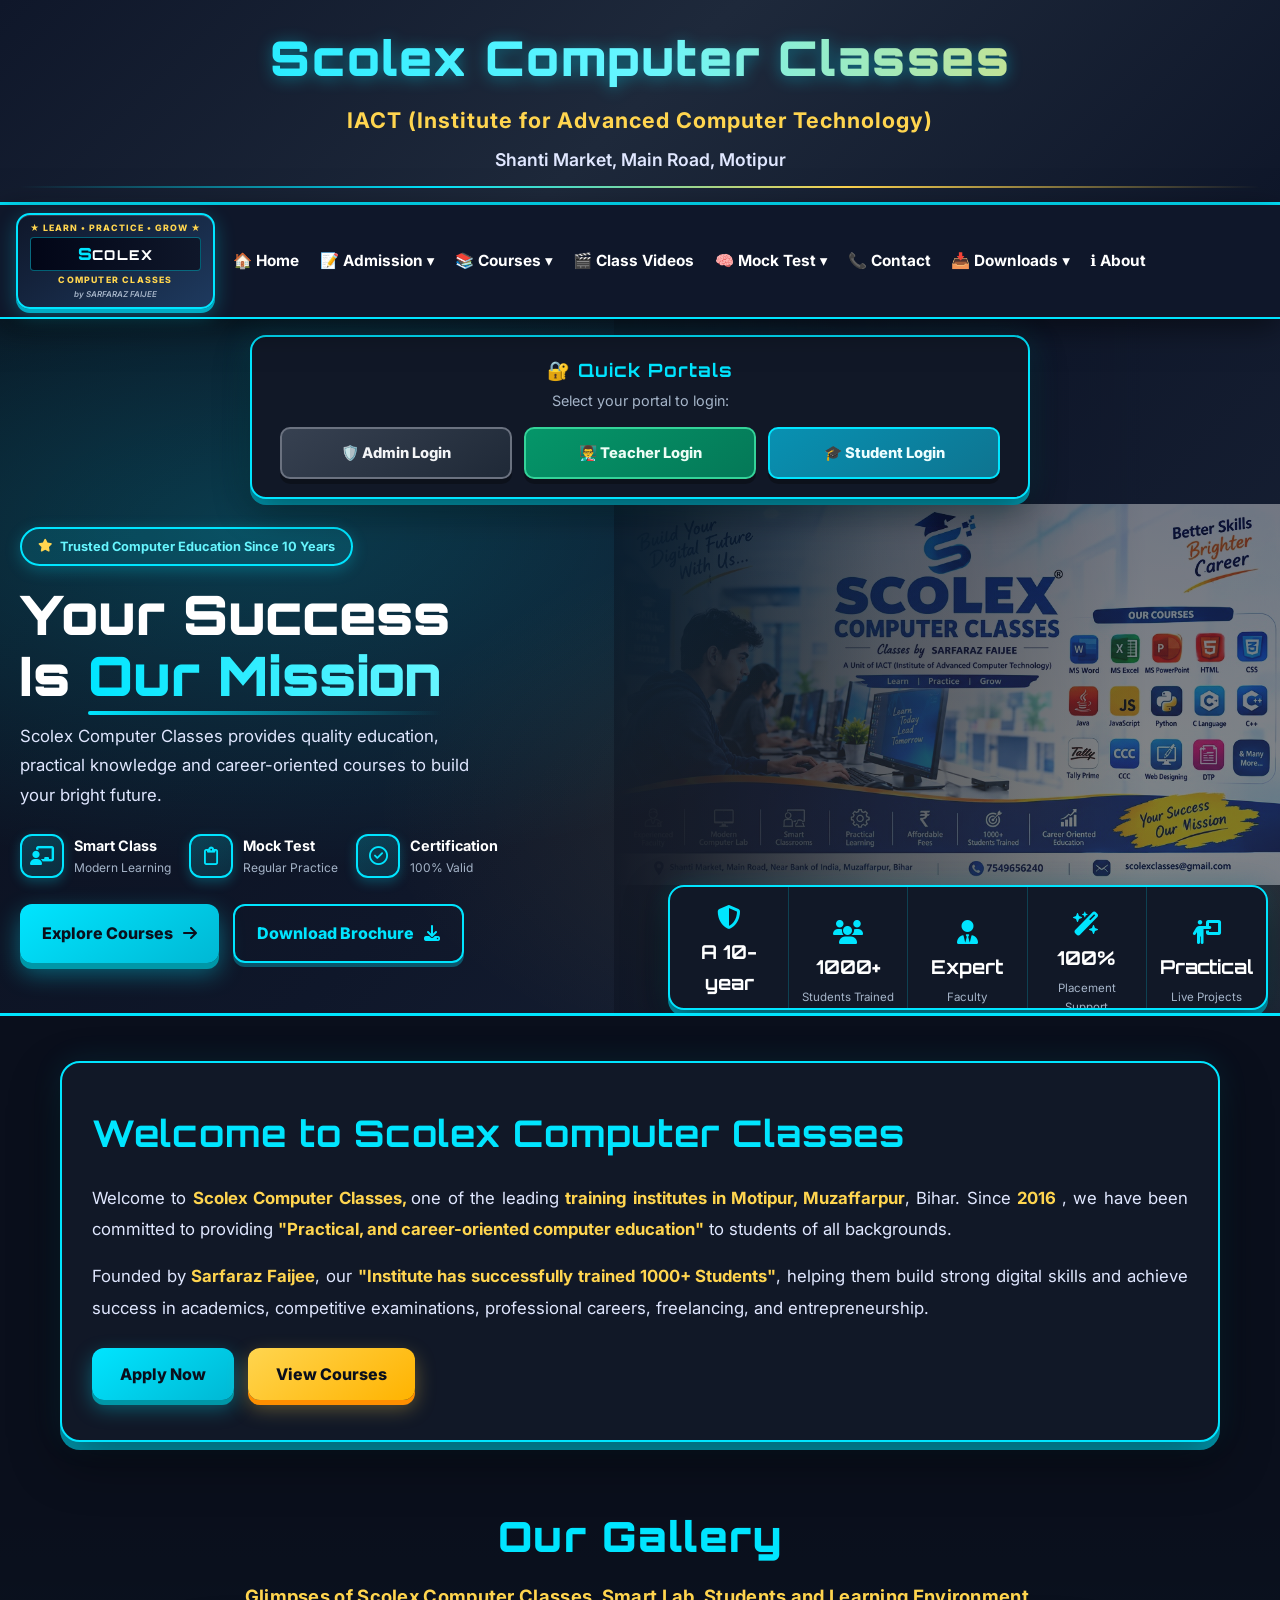
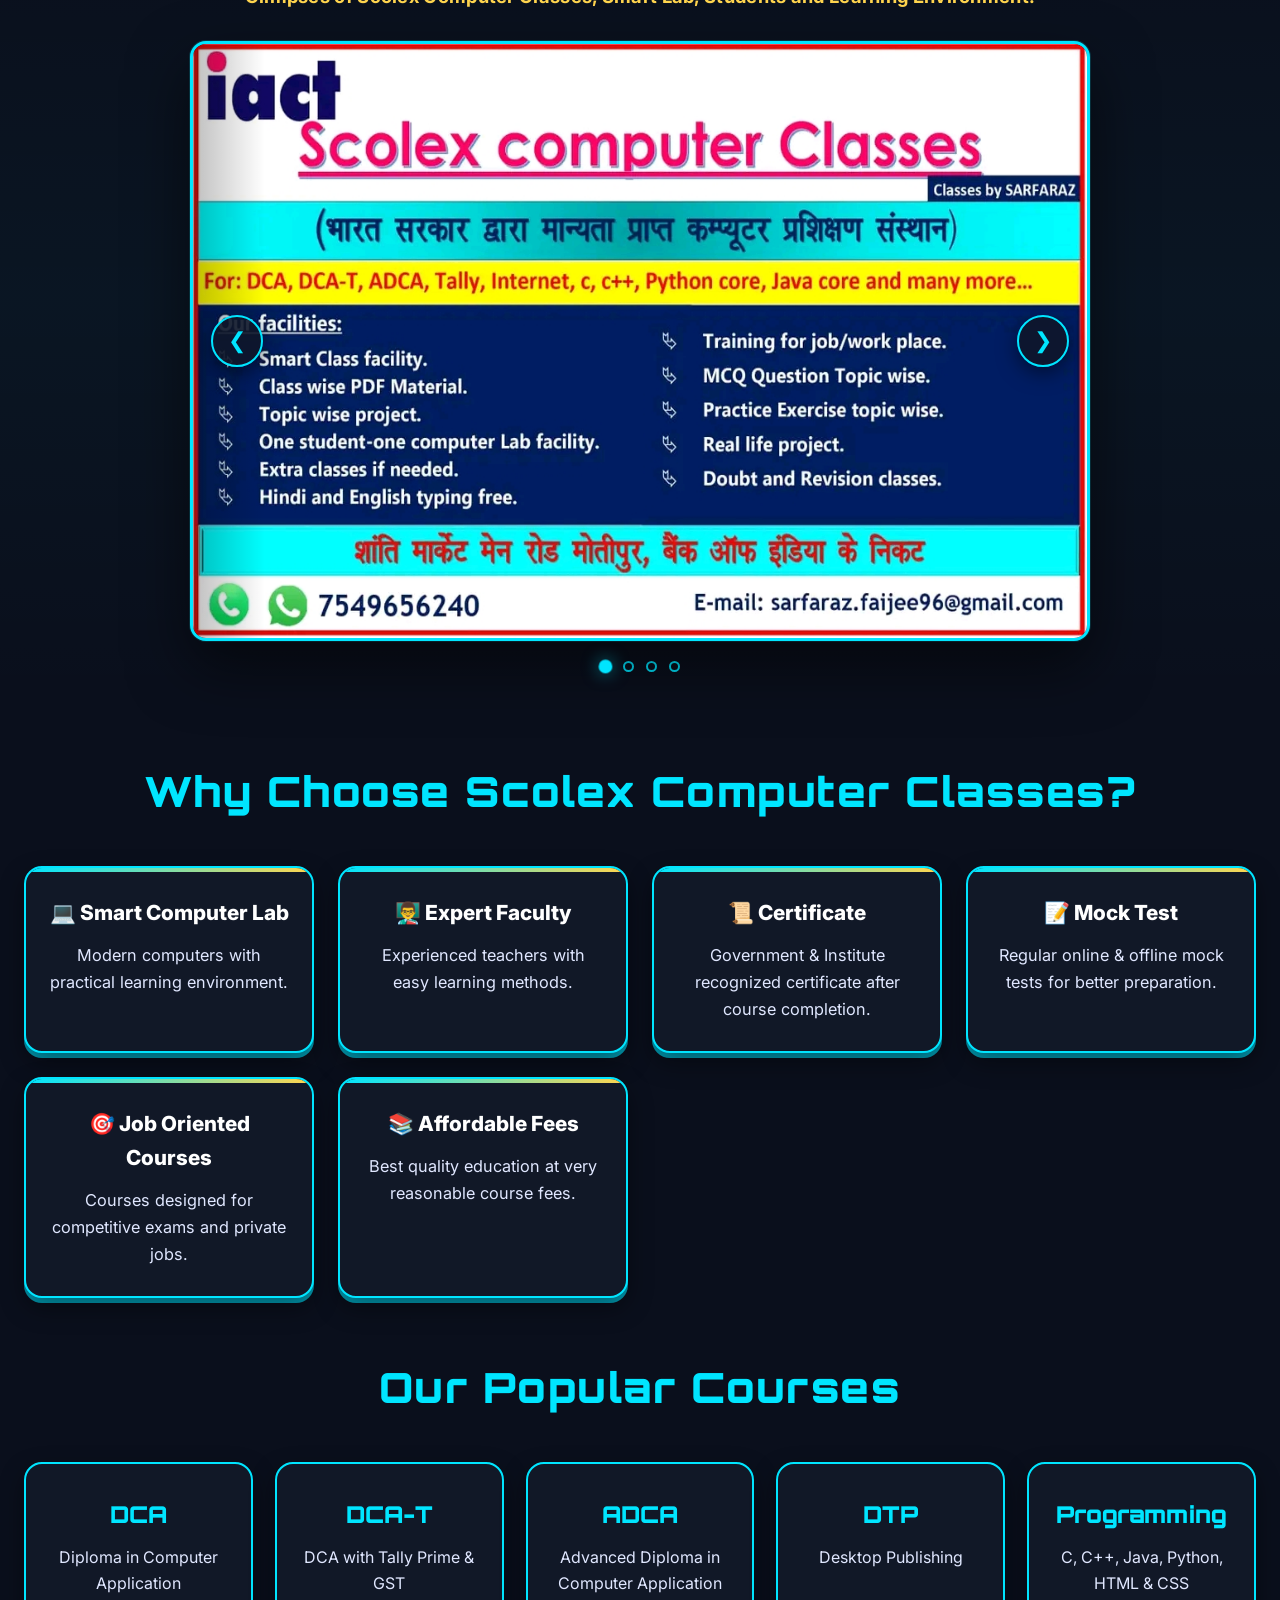
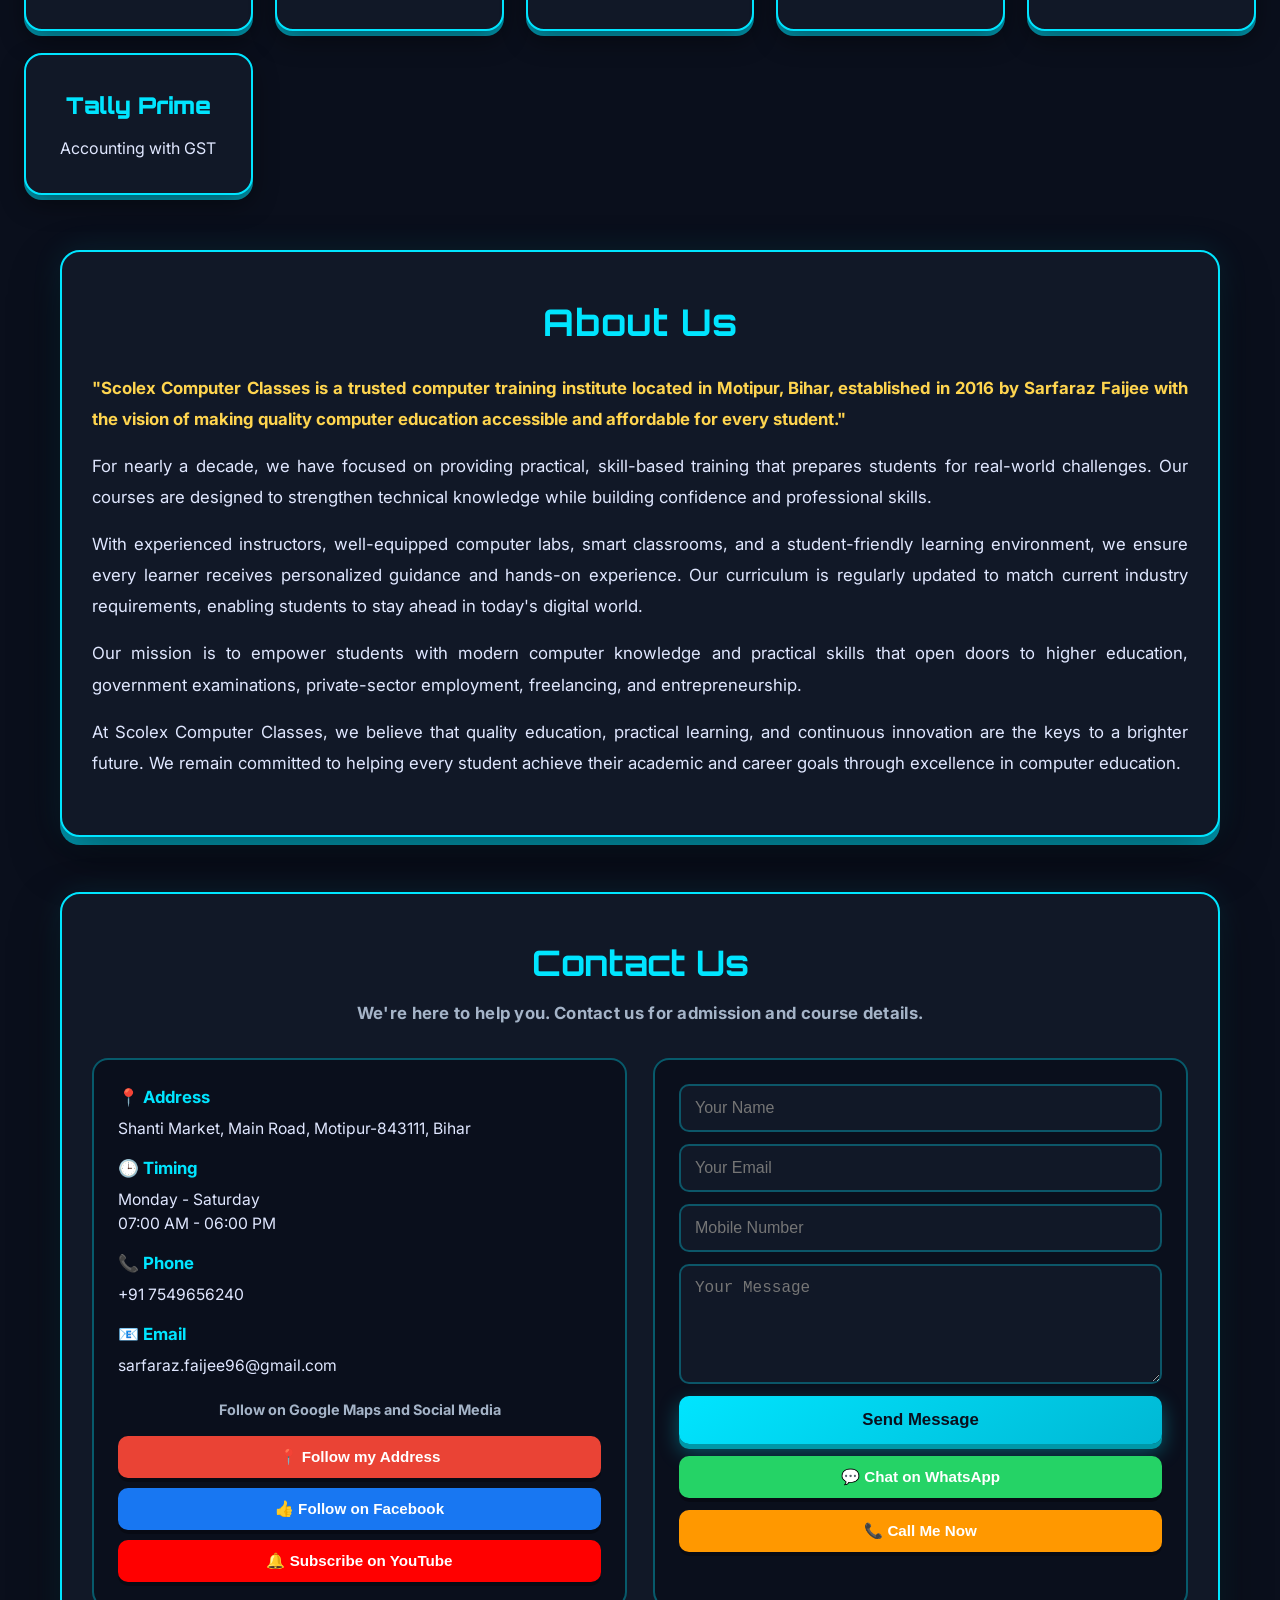
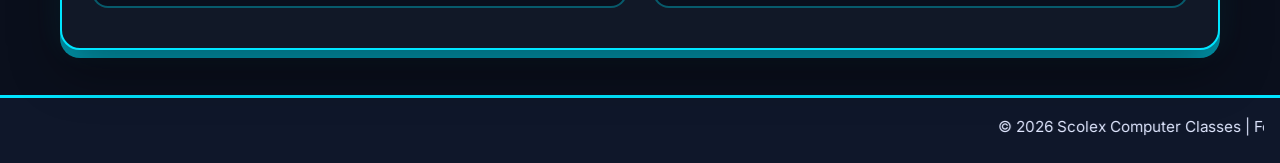
==== index.html @ 1210cfa1 "Update print statement from 'Hello' to 'Goodbye'" ====
<!DOCTYPE html>
<html lang="en">
<head>
    <meta charset="UTF-8">
    <meta name="viewport" content="width=device-width, initial-scale=1.0">
    <title>Scolex Computer Classes</title>
    <meta name="description" content="Scolex Computer Classes by Sarfaraz Sir (Sarfaraz Faijee) provides DCA, ADCA, CCC, Tally Prime, Web Designing, Python Programming and other professional computer courses in Motipur, Muzaffarpur.">
    <meta name="keywords" content="best computer class in Motipur, Computer Classes by Sarfaraz, Sarfaraz Sir, SARFARAZ FAIJEE, Motipur Computer Class, Scolex Computer Classes">
    <meta property="og:title" content="Scolex Computer Classes">
    <meta property="og:description" content="Professional Computer Training Institute in Motipur, Muzaffarpur">
    <link rel="icon" type="image/png" href="Icon.png" sizes="1044x1044">
    <link rel="apple-touch-icon" href="Icon.png">
    
    <!-- Font Awesome for icons -->
    <link rel="stylesheet" href="https://cdnjs.cloudflare.com/ajax/libs/font-awesome/6.5.1/css/all.min.css">
    
    <link rel="stylesheet" href="style.css">

    <!-- Structured Data (JSON-LD) -->
    <script type="application/ld+json">
    {
      "@context": "https://schema.org",
      "@type": "EducationalOrganization",
      "name": "Scolex Computer Classes",
      "description": "Scolex Computer Classes provides DCA, ADCA, CCC, Tally Prime, Web Designing, Python Programming and other professional computer courses in Motipur, Muzaffarpur.",
      "url": "https://scolexcomputer.github.io/",
      "logo": "https://scolexcomputer.github.io/Icon.png",
      "mobile": "+91-7549656240",
      "email": "sarfaraz.faijee96@gmail.com",
      "founder": {
        "@type": "Person",
        "name": "Sarfaraz Faijee"
      },
      "address": {
        "@type": "PostalAddress",
        "streetAddress": "Shanti Market, Main Road",
        "addressLocality": "Motipur",
        "addressRegion": "Bihar",
        "postalCode": "843111",
        "addressCountry": "IN"
      },
      "hasOfferCatalog": {
        "@type": "OfferCatalog",
        "name": "Computer Courses",
        "itemListElement": [
          {
            "@type": "Course",
            "name": "DCA",
            "description": "Diploma in Computer Application"
          },
          {
            "@type": "Course",
            "name": "DCA-T",
            "description": "DCA with Tally Prime & GST"
          },
          {
            "@type": "Course",
            "name": "ADCA",
            "description": "Advanced Diploma in Computer Application"
          },
          {
            "@type": "Course",
            "name": "DTP",
            "description": "Desktop Publishing"
          },
          {
            "@type": "Course",
            "name": "Programming Languages",
            "description": "C, C++, Java, Python, HTML & CSS"
          },
          {
            "@type": "Course",
            "name": "Tally Prime",
            "description": "Accounting with GST"
          }
        ]
      }
    }
    </script>
</head>

<body>

    <!-- Header -->
    <header class="header">
        <h1>Scolex Computer Classes</h1>
        <h2>IACT (Institute for Advanced Computer Technology)</h2>
        <address>Shanti Market, Main Road, Motipur</address>
        <hr>
    </header>

    <!-- Navigation -->
    <nav>
        <div class="nav-container">
            <a href="#" class="nav-logo">
                <div class="badge-logo">
                    <div class="badge-top-arc">★ Learn • Practice • Grow ★</div>
                    <div class="badge-main-banner">
                        <span class="logo-s">S</span><span class="logo-colex">COLEX</span>
                    </div>
                    <div class="badge-sub-text">COMPUTER CLASSES</div>
                    <div class="badge-teacher-text">by SARFARAZ FAIJEE</div>
                </div>
            </a>
            
            <div class="mobile-menu-btn">☰</div>
            <ul>
                <li><a href="index.html">🏠 Home</a></li>
                
                <!-- Admission Menu with ERP Dynamic Options -->
                <li class="dropdown-parent">
                    <a href="#">📝 Admission ▾</a>
                    <div class="dropdown">
                        <ul>
                            <li><a href="html/admission.html">🌐 Online Mode</a></li>
                            <li><a href="#">🏢 Offline Mode</a></li>
                            <!-- Teacher & Admin Admission Links -->
                            <li class="teacher-admin-only" style="display: none;">
                                <a href="admission-manage.html" id="admissionViewOpt">📋 View Admissions ERP</a>
                            </li>
                            <li class="admin-only" style="display: none;">
                                <a href="admission-manage.html" id="admissionEditOpt">✏️ Edit Admissions ERP</a>
                            </li>
                        </ul>
                    </div>
                </li>

                <li class="dropdown-parent">
                    <a href="course.html?course=adca">📚 Courses ▾</a>
                    <div class="dropdown">
                        <ul>
                            <li><a href="course.html?course=dca">💻 DCA</a></li>
                            <li><a href="course.html?course=dca-t">📊 DCA-T</a></li>
                            <li><a href="course.html?course=adca">🎓 ADCA</a></li>
                            <li><a href="course.html?course=dtp">🎨 DTP</a></li>
                            <li class="dropdown-parent-nested">
                                <a href="#">💻 Programming Language ▶</a>
                                <div class="dropdown2">
                                    <ul>
                                        <li><a href="course.html?course=clanguage">🔹 C Language</a></li>
                                        <li><a href="course.html?course=c++">🔹 C++</a></li>
                                        <li><a href="course.html?course=python">🔹 Python</a></li>
                                        <li><a href="course.html?course=java">🔹 Java</a></li>
                                    </ul>
                                </div>
                            </li>
                        </ul>
                    </div>
                </li>
                <li><a href="video.html">🎬 Class Videos</a></li>
                
                <!-- Mock Test Menu -->
                <li class="dropdown-parent">
                    <a href="dashboard.html">🧠 Mock Test ▾</a>
                    <div class="dropdown">
                        <ul>
                            <li><a href="dashboard.html">✍️ Take Mock Test</a></li>
                            <li class="teacher-admin-only" style="display: none;"><a href="#" id="mockTestDetailsOpt">📊 Check Mock Test Details</a></li>
                        </ul>
                    </div>
                </li>

                <li><a href="#contact">📞 Contact</a></li>
                
                <!-- Downloads Menu -->
                <li class="dropdown-parent">
                    <a href="#">📥 Downloads ▾</a>
                    <div class="dropdown">
                        <ul>
                            <li><a href="notes.html">📖 Notes</a></li>
                            <li><a href="project.html">📁 Project Work</a></li>
                            <li class="teacher-admin-only" style="display: none;">
                                <a href="notes.html?mode=manage">📤 Upload Notes</a>
                            </li>
                            <li class="teacher-admin-only" style="display: none;">
                                <a href="project.html?mode=manage">📤 Upload Projects</a>
                            </li>
                        </ul>
                    </div>
                </li>
                <li><a href="#About">ℹ️ About</a></li>
            </ul>
        </div>
    </nav>

    <!-- Dynamic Logged-in Profile & Logout Bar -->
    <div id="homeProfileBar" class="scolex-session-bar" style="display: none;">
        <div class="session-info">
            <span class="session-user">👤 Name: <strong id="profileName"></strong></span>
            <span class="session-role" id="profileDetails"></span>
        </div>
        <button onclick="scolexLogout()" class="session-logout-btn">Logout 🚪</button>
    </div>

    <!-- =======================================================
     HERO SECTION
======================================================= -->

<main id="home">

<section class="hero-wrapper">

    <div class="hero">

        <div class="hero-image">
            <img
                src="images/hero-image.jpg"
                alt="Students learning computers">
        </div>

        <!-- Quick Portal Login Bar -->
        <section class="quick-portal-banner">
            <div class="home-portal-box">
                <h3>🔐 Quick Portals</h3>
                <p>Select your portal to login:</p>
                <div class="portal-buttons-inline">
                    <a href="login.html?role=admin" class="portal-btn admin-portal">
                        🛡️ Admin Login
                    </a>
                    <a href="login.html?role=teacher" class="portal-btn teacher-portal">
                        👨‍🏫 Teacher Login
                    </a>
                    <a href="login.html?role=student" class="portal-btn student-portal">
                        🎓 Student Login
                    </a>
                </div>
            </div>
        </section>

        <div class="hero-content">

            <div class="hero-left">

                <div class="trust-badge">
                    <i class="fa-solid fa-star"></i>
                    Trusted Computer Education Since 10 Years
                </div>

                <h1 class="hero-title">
                    Your Success
                    <br>
                    Is <span>Our Mission</span>
                </h1>

                <p class="hero-description">
                    Scolex Computer Classes provides quality education,
                    practical knowledge and career-oriented courses to
                    build your bright future.
                </p>

                <div class="hero-features">

                    <div class="hero-feature">
                        <div class="hero-feature-icon">
                            <i class="fa-solid fa-chalkboard-user"></i>
                        </div>
                        <div>
                            <strong>Smart Class</strong>
                            <small>Modern Learning</small>
                        </div>
                    </div>

                    <div class="hero-feature">
                        <div class="hero-feature-icon">
                            <i class="fa-regular fa-clipboard"></i>
                        </div>
                        <div>
                            <strong>Mock Test</strong>
                            <small>Regular Practice</small>
                        </div>
                    </div>

                    <div class="hero-feature">
                        <div class="hero-feature-icon">
                            <i class="fa-regular fa-circle-check"></i>
                        </div>
                        <div>
                            <strong>Certification</strong>
                            <small>100% Valid</small>
                        </div>
                    </div>

                </div>

                <div class="hero-buttons">
                    <a href="#courses" class="primary-btn">
                        Explore Courses
                        <i class="fa-solid fa-arrow-right"></i>
                    </a>
                    <a href="#brochure" class="secondary-btn">
                        Download Brochure
                        <i class="fa-solid fa-download"></i>
                    </a>
                </div>

            </div>

            <!-- 10 YEARS BADGE 
            <div class="years-badge">
                <div class="years-circle">
                    <strong>10</strong>
                    <small>YEARS</small>
                </div>
                <div class="years-ribbon">
                    OF EXCELLENCE
                </div>
            </div>-->

            <!-- HERO STATISTICS -->
            <div class="hero-stats">
                <div class="hero-stat">
                    <i class="fa-solid fa-shield-halved"></i>
                    <strong>A 10-year</strong>
                    <span>Legacy of Trust</span>
                </div>

                <div class="hero-stat">
                    <i class="fa-solid fa-users"></i>
                    <strong>1000+</strong>
                    <span>Students Trained</span>
                </div>

                <div class="hero-stat">
                    <i class="fa-solid fa-user-tie"></i>
                    <strong>Expert</strong>
                    <span>Faculty</span>
                </div>

                <div class="hero-stat">
                    <i class="fa-solid fa-wand-magic-sparkles"></i>
                    <strong>100%</strong>
                    <span>Placement Support</span>
                </div>

                <div class="hero-stat">
                    <i class="fa-solid fa-person-chalkboard"></i>
                    <strong>Practical</strong>
                    <span>Live Projects</span>
                </div>

            </div>

        </div>

    </div>

</section>

    <!-- ================= HOME SECTION ================= -->
    <section class="home">
        <div class="home-content">
            <h1>Welcome to Scolex Computer Classes</h1>
            <p>
                Welcome to <strong>Scolex Computer Classes, </strong> one of the leading <strong> training institutes in Motipur, Muzaffarpur</strong>,
                Bihar. Since <strong> 2016 </strong>, we have been committed to providing <strong> "Practical, and 
                career-oriented computer education"</strong> to students of all backgrounds.</p>
            <p>Founded by <strong>Sarfaraz Faijee</strong>, our <strong>"Institute has successfully trained 1000+ Students"</strong>,
                 helping them build strong digital skills and achieve success in academics, 
                 competitive examinations, professional careers, freelancing, and entrepreneurship.
            <br>
            </p>
            <div class="buttons">
                <a href="html/admission.html" class="btn">Apply Now</a>
                <a href="course.html" class="btn btn2">View Courses</a>
            </div>
        </div>
    </section>

    <!-- ================= GALLERY SECTION ================= -->
    <section id="gallery">
        <div class="gallery-inner">
            <h2 class="hg">Our Gallery</h2>
            <p class="subtitle">
                Glimpses of Scolex Computer Classes, Smart Lab, Students and Learning Environment.
            </p>
            <div class="slideshow-container">
                <div class="slide">
                    <img src="images/gallery/banner.jpeg" alt="Lab">
                </div>
                <div class="slide">
                    <img src="images/gallery/classroom.jpeg" alt="Lights">
                </div>
                <div class="slide">
                    <img src="images/gallery/lab.jpeg" alt="Mountains">
                </div>
                <div class="slide">
                    <img src="images/gallery/smartboard.jpeg" alt="Forest">
                </div>
                <button class="prev" onclick="changeSlide(-1)" aria-label="Previous">❮</button>
                <button class="next" onclick="changeSlide(1)" aria-label="Next">❯</button>
            </div>
            <div class="gallery-dots"></div>
        </div>
    </section>

    <!-- ================= FEATURES ================= -->
    <section class="features">
        <h2>Why Choose Scolex Computer Classes?</h2>
        <div class="feature-box">
            <div class="card">
                <h3>💻 Smart Computer Lab</h3>
                <p>Modern computers with practical learning environment.</p>
            </div>
            <div class="card">
                <h3>👨‍🏫 Expert Faculty</h3>
                <p>Experienced teachers with easy learning methods.</p>
            </div>
            <div class="card">
                <h3>📜 Certificate</h3>
                <p>Government & Institute recognized certificate after course completion.</p>
            </div>
            <div class="card">
                <h3>📝 Mock Test</h3>
                <p>Regular online & offline mock tests for better preparation.</p>
            </div>
            <div class="card">
                <h3>🎯 Job Oriented Courses</h3>
                <p>Courses designed for competitive exams and private jobs.</p>
            </div>
            <div class="card">
                <h3>📚 Affordable Fees</h3>
                <p>Best quality education at very reasonable course fees.</p>
            </div>
        </div>
    </section>

    <!-- ================= COURSES ================= -->
    <section class="courses" id="courses">
        <h2>Our Popular Courses</h2>
        <div class="course-list">
            <div class="course">
                <h3>DCA</h3>
                <p>Diploma in Computer Application</p>
            </div>
            <div class="course">
                <h3>DCA-T</h3>
                <p>DCA with Tally Prime & GST</p>
            </div>
            <div class="course">
                <h3>ADCA</h3>
                <p>Advanced Diploma in Computer Application</p>
            </div>
            <div class="course">
                <h3>DTP</h3>
                <p>Desktop Publishing</p>
            </div>
            <div class="course">
                <h3>Programming</h3>
                <p>C, C++, Java, Python, HTML & CSS</p>
            </div>
            <div class="course">
                <h3>Tally Prime</h3>
                <p>Accounting with GST</p>
            </div>
        </div>
    </section>

    <!-- ================= ABOUT SECTION ================= -->
    <section class="home" id="About">
        <div class="home-content">
            <h1 style="text-align: center;">About Us</h1>
            <p>
                <strong>"Scolex Computer Classes is a trusted computer training institute located in Motipur, Bihar, 
                established in 2016 by Sarfaraz Faijee with the vision of making quality computer education
                accessible and affordable for every student."
                </strong>
            </p>
            <p>
                For nearly a decade, we have focused on providing practical, skill-based training that prepares
                students for real-world challenges. Our courses are designed to strengthen technical knowledge
                while building confidence and professional skills.
            </p>
            <p>
                With experienced instructors, well-equipped computer labs, smart classrooms, and a student-friendly
                learning environment, we ensure every learner receives personalized guidance and hands-on experience.
                Our curriculum is regularly updated to match current industry requirements, 
                enabling students to stay ahead in today's digital world.
            </p>
            <p>
                Our mission is to empower students with modern computer knowledge and practical skills that open
                doors to higher education, government examinations, private-sector employment, freelancing, and entrepreneurship.
            </p>
            <p>
                At Scolex Computer Classes, we believe that quality education, practical learning, 
                and continuous innovation are the keys to a brighter future. We remain committed to 
                helping every student achieve their academic and career goals through excellence in computer education.
            </p>
        </div>
    </section>

    <!-- ================= CONTACT US ================= -->
    <section class="contact" id="contact">
        <h2>Contact Us</h2>
        <p class="subtitle">We're here to help you. Contact us for admission and course details.</p>
        <div class="contact-box">
            <div class="info">
                <h3>📍 Address</h3>
                <p>Shanti Market, Main Road, Motipur-843111, Bihar</p>

                <h3>🕒 Timing</h3>
                <p>Monday - Saturday<br>07:00 AM - 06:00 PM</p>

                <h3>📞 Phone</h3>
                <p>+91 7549656240</p>

                <h3>📧 Email</h3>
                <p>sarfaraz.faijee96@gmail.com</p>

                <div class="social-buttons-container">
                    <div class="map-follow-container">
                        <b>Follow on Google Maps and Social Media</b>
                    </div>
                    <a href="https://www.google.com/maps/dir//Scolex+Computer+Classes,+7548%2BH2M,+Motipur,+Ratanpura,+Bihar+843111/@26.2096598,85.1997657,14z/data=!4m8!4m7!1m0!1m5!1m1!1s0x39ed27c5e783641b:0x6bd3c60a6fe18a40!2m2!1d85.1650504!2d26.2564381?entry=ttu" target="_blank" class="social-link-wrapper">
                        <button type="button" class="link map-btn">📍 Follow my Address</button>
                    </a>
                    <a href="https://www.facebook.com/profile.php?id=100064938186902" target="_blank" class="social-link-wrapper">
                        <button type="button" class="link fb-btn">👍 Follow on Facebook</button>
                    </a>
                    <a href="https://youtube.com/@scomputerclasses?si=Gdes5YRgyORTWsNj" target="_blank" class="social-link-wrapper">
                        <button type="button" class="link yt-btn">🔔 Subscribe on YouTube</button>
                    </a>
                </div>
            </div>

            <form class="contact-form" id="contactForm">
                    <input type="text" name="name" placeholder="Your Name" required>
                    <input type="email" name="email" placeholder="Your Email" required>
                    <input type="tel" name="mobile" placeholder="Mobile Number" required>
                    <textarea name="message" rows="5" placeholder="Your Message"></textarea>
                    <button type="submit" id="submitBtn">Send Message</button>
                    
                    <a href="https://wa.me/qr/LX7TE4TQFLJWL1" target="_blank" class="social-link-wrapper">
                        <button type="button" class="link wa-btn">💬 Chat on WhatsApp</button>
                    </a>

                    <a href="tel:+917549656240" class="social-link-wrapper">
                        <button type="button" class="link call-btn">📞 Call Me Now</button>
                    </a>
            </form>
        </div>
    </section>

    <script src="script.js"></script> 
    <script src="js/gallery.js"></script>
    <script src="js/contact.js"></script>
    <script src="js/session.js"></script>
</main>

<footer>
    <div class="footer-bottom">
        <marquee>© 2026 Scolex Computer Classes | Founded by <strong>Sarfaraz Faijee</strong> | All Rights Reserved.</marquee>
    </div>
</footer>
</body>
</html>
---- style.css ----
/* =========================================================
   SCOLEX COMPUTER CLASSES — Vibrant 3D Edition
   Clear • Colorful • Strong 3D Depth • High Visibility
========================================================= */

@import url('https://fonts.googleapis.com/css2?family=Orbitron:wght@600;800;900&family=Inter:wght@400;500;600;700;800&display=swap');

:root {
    --bg-deep: #0a0f1c;
    --bg-card: #111827;
    --bg-card-hover: #1a2438;
    
    --cyan: #00e5ff;
    --cyan-bright: #67f6ff;
    --cyan-dark: #00b8d4;
    
    --gold: #ffd54f;
    --gold-bright: #ffe082;
    --gold-dark: #ffb300;
    
    --purple: #b388ff;
    --pink: #ff80ab;
    --green: #69f0ae;
    --orange: #ffab40;
    
    --text-white: #ffffff;
    --text-light: #e0e7ff;
    --text-muted: #a5b4c8;
    
    --shadow-cyan: 0 10px 30px rgba(0, 229, 255, 0.35);
    --shadow-gold: 0 10px 30px rgba(255, 213, 79, 0.3);
    --shadow-deep: 0 15px 40px rgba(0, 0, 0, 0.55);
}

* {
    margin: 0;
    padding: 0;
    box-sizing: border-box;
}

html {
    scroll-behavior: smooth;
}

body {
    font-family: 'Inter', system-ui, sans-serif;
    background: var(--bg-deep);
    color: var(--text-white);
    overflow-x: hidden;
    line-height: 1.65;
    min-height: 100vh;
    
    /* Colorful but clear background */
    background-image: 
        radial-gradient(ellipse 90% 60% at 10% 15%, rgba(0, 229, 255, 0.18) 0%, transparent 50%),
        radial-gradient(ellipse 80% 50% at 90% 80%, rgba(255, 213, 79, 0.12) 0%, transparent 45%),
        radial-gradient(ellipse 70% 40% at 50% 50%, rgba(179, 136, 255, 0.08) 0%, transparent 55%),
        linear-gradient(160deg, #0a0f1c 0%, #0f172a 50%, #111827 100%);
    background-attachment: fixed;
}

section {
    scroll-margin-top: 90px;
    position: relative;
    z-index: 1;
}

/* =========================================================
   HEADER — Bright & Clear
========================================================= */
.header {
    background: linear-gradient(135deg, #0f172a 0%, #1e293b 50%, #0f172a 100%);
    border-bottom: 3px solid var(--cyan);
    text-align: center;
    padding: 18px 20px 14px;
    position: relative;
    box-shadow: 0 8px 25px rgba(0, 0, 0, 0.4);
}

.header h1 {
    font-family: 'Orbitron', sans-serif;
    font-size: clamp(1.8rem, 5vw, 3rem);
    font-weight: 900;
    letter-spacing: 2px;
    background: linear-gradient(90deg, var(--cyan), var(--cyan-bright), var(--gold));
    -webkit-background-clip: text;
    -webkit-text-fill-color: transparent;
    background-clip: text;
    margin-bottom: 4px;
    filter: drop-shadow(0 2px 8px rgba(0, 229, 255, 0.4));
}

.header h2 {
    font-size: clamp(0.95rem, 2.4vw, 1.35rem);
    color: var(--gold);
    font-weight: 700;
    letter-spacing: 1px;
    margin: 6px 0;
}

.header address {
    font-size: clamp(0.85rem, 2vw, 1.1rem);
    color: var(--text-light);
    font-style: normal;
    font-weight: 600;
}

.header hr {
    border: none;
    height: 2px;
    background: linear-gradient(90deg, transparent, var(--cyan), var(--gold), transparent);
    margin-top: 12px;
}

/* =========================================================
   NAVIGATION — Clear & Colorful 3D
========================================================= */
nav {
    background: #0f172a;
    border-bottom: 2px solid var(--cyan);
    position: sticky;
    top: 0;
    z-index: 1000;
    box-shadow: 0 8px 30px rgba(0, 0, 0, 0.5);
}

.nav-container {
    display: flex;
    align-items: center;
    gap: 12px;
    max-width: 1400px;
    margin: 0 auto;
    padding: 8px 16px;
}

.nav-logo {
    text-decoration: none;
    flex-shrink: 0;
}

.badge-logo {
    background: linear-gradient(145deg, #0f172a, #1e3a5f);
    border: 2px solid var(--cyan);
    border-radius: 14px;
    padding: 6px 12px;
    min-width: 130px;
    text-align: center;
    box-shadow: 
        0 6px 20px rgba(0, 229, 255, 0.3),
        0 4px 0 #00a0b8,
        inset 0 1px 0 rgba(255,255,255,0.15);
    transition: all 0.3s cubic-bezier(0.34, 1.56, 0.64, 1);
}

.nav-logo:hover .badge-logo {
    transform: translateY(-5px) scale(1.05);
    box-shadow: 
        0 12px 28px rgba(0, 229, 255, 0.45),
        0 6px 0 #00a0b8,
        inset 0 1px 0 rgba(255,255,255,0.2);
}

.badge-top-arc {
    font-size: 0.55rem;
    font-weight: 800;
    color: var(--gold);
    letter-spacing: 1px;
    text-transform: uppercase;
}

.badge-main-banner {
    background: linear-gradient(90deg, #020617, #0f172a);
    padding: 2px 8px;
    border-radius: 4px;
    margin: 2px 0;
    border: 1px solid rgba(0, 229, 255, 0.4);
}

.logo-s {
    font-family: 'Orbitron', sans-serif;
    font-size: 1.05rem;
    font-weight: 900;
    color: var(--cyan);
}

.logo-colex {
    font-family: 'Orbitron', sans-serif;
    font-size: 0.85rem;
    font-weight: 800;
    color: #fff;
    letter-spacing: 1.5px;
}

.badge-sub-text {
    font-size: 0.55rem;
    font-weight: 800;
    color: var(--gold);
    letter-spacing: 1.2px;
}

.badge-teacher-text {
    font-size: 0.5rem;
    font-weight: 600;
    color: var(--text-muted);
    font-style: italic;
}

.mobile-menu-btn {
    display: none;
    color: var(--cyan);
    font-size: 1.9rem;
    cursor: pointer;
    padding: 6px 12px;
    background: rgba(0, 229, 255, 0.12);
    border: 2px solid var(--cyan);
    border-radius: 10px;
    margin-left: auto;
    transition: all 0.25s;
}

.mobile-menu-btn:hover {
    background: rgba(0, 229, 255, 0.25);
    box-shadow: 0 0 20px rgba(0, 229, 255, 0.4);
}


nav ul {
    list-style: none;
    display: flex;
    align-items: center;
    margin: 0;
    padding: 0;
    flex-wrap: nowrap;
    gap: clamp(2px, 0.6vw, 12px);
}

nav ul li {
    position: relative;
}

nav ul li a {
    display: block;
    color: #fff;
    text-decoration: none;
    padding: clamp(4px, 0.8vw, 10px) clamp(4px, 0.5vw, 8px);
    font-size: clamp(11px, 1.2vw, 26px); /* Increased text size of tabs */
    font-weight: bold;
    white-space: nowrap;
    transition: all 0.25s ease;
}

nav ul li > a:hover {
    background: rgba(255, 255, 255, 0.15);
    color: #38bdf8;
    transform: translateY(-2px);
}

/* Dropdown Level 1 */
.dropdown {
    display: none;
    position: absolute;
    top: 100%;
    left: 0;
    min-width: 190px;
    background: #0f172a;
    border-radius: 0 0 6px 6px;
    box-shadow: 0 10px 22px rgba(0,0,0,0.5);
    border-top: 2px solid #38bdf8;
    z-index: 1000;
}

.dropdown.active,
nav ul li:hover .dropdown {
    display: block;
}

.dropdown ul {
    display: block;
    gap: 0;
}

.dropdown ul li {
    width: 100%;
}

.dropdown ul li a {
    padding: 10px 14px;
    font-size: 15px;
    color: #ffffff;
    border-bottom: 1px solid rgba(255,255,255,0.06);
    background: transparent;
    transform: none !important;
}

.dropdown ul li:last-child a {
    border-bottom: none;
}

.dropdown ul li a:hover {
    background: #1e3a8a;
    color: #38bdf8;
    padding-left: 18px;
}

/* Dropdown Level 2 (Nested) */
.dropdown2 {
    display: none;
    position: absolute;
    top: 0;
    left: 100%;
    min-width: 170px;
    background: #0f172a;
    border-radius: 6px;
    box-shadow: 0 10px 22px rgba(0,0,0,0.5);
    border: 1px solid rgba(56,189,248,0.3);
    z-index: 1001;
}

.dropdown2.active,
.dropdown li:hover .dropdown2 {
    display: block;
}

.dropdown2 ul {
    display: block;
    gap: 0;
}

.dropdown2 ul li {
    width: 100%;
}

.dropdown2 ul li a {
    padding: 10px 14px;
    font-size: 15px;
    color: #fff;
    border-bottom: 1px solid rgba(255,255,255,0.06);
    background: transparent;
    transform: none !important;
}

.dropdown2 ul li:last-child a {
    border-bottom: none;
}

.dropdown2 ul li a:hover {
    background: #1e3a8a;
    color: #38bdf8;
    padding-left: 18px;
}


/* =========================================================
   SESSION BAR
========================================================= */
.scolex-session-bar {
    background: #0f172a;
    border-bottom: 2px solid var(--cyan);
    padding: 10px 24px;
    display: flex;
    justify-content: space-between;
    align-items: center;
    font-size: 0.9rem;
    position: sticky;
    top: 65px;
    z-index: 998;
    box-shadow: 0 6px 20px rgba(0,0,0,0.35);
}

.session-info {
    display: flex;
    gap: 16px;
    align-items: center;
    flex-wrap: wrap;
}

.session-user {
    color: var(--cyan);
    font-weight: 700;
}

.session-role {
    color: var(--text-muted);
}

.session-logout-btn {
    background: linear-gradient(135deg, #ff5252, #d32f2f);
    color: white;
    border: none;
    padding: 8px 18px;
    border-radius: 8px;
    cursor: pointer;
    font-weight: 700;
    transition: all 0.25s;
    box-shadow: 0 4px 15px rgba(255, 82, 82, 0.4);
}

.session-logout-btn:hover {
    transform: translateY(-3px);
    box-shadow: 0 8px 22px rgba(255, 82, 82, 0.5);
}

/* =========================================================
   HERO — Vibrant 3D
========================================================= */
.hero-wrapper {
    width: 100%;
    height: 60%;
}

.hero {
    position: relative;
    min-height: 380px;
    overflow: hidden;
    border-bottom: 3px solid var(--cyan);
    background: 
        radial-gradient(ellipse at 20% 30%, rgba(0, 229, 255, 0.2) 0%, transparent 50%),
        radial-gradient(ellipse at 80% 70%, rgba(255, 213, 79, 0.12) 0%, transparent 45%),
        linear-gradient(135deg, #0a0f1c 0%, #0f172a 50%, #1a2438 100%);
}

.hero-image {
    position: absolute;
    inset: 0 0 0 48%;
    z-index: 0;
    opacity: 0.4;
}

.hero-image img {
    width: 100%;
    height: 55%;
    object-fit: fill;
    object-position: center;
    filter: brightness(0.90) contrast(1.30);
    margin-top: 185px;
}

.hero-image::after {
    content: '';
    position: absolute;
    inset: 0;
    background: linear-gradient(90deg, 
        #0a0f1c 0%, 
        rgba(10, 15, 28, 0.9) 10%, 
        rgba(10, 15, 28, 0.4) 40%, 
        transparent 80%);
}

/* Quick Portal */
.quick-portal-banner {
    position: relative;
    z-index: 5;
    padding: 16px 20px 0;
    display: flex;
    justify-content: center;
}

.home-portal-box {
    background: #111827;
    border: 2px solid var(--cyan);
    border-radius: 16px;
    padding: 18px 28px;
    max-width: 780px;
    width: 100%;
    text-align: center;
    box-shadow: 
        0 12px 35px rgba(0, 0, 0, 0.45),
        0 0 30px rgba(0, 229, 255, 0.15),
        0 6px 0 #00a0b8;
}

.home-portal-box h3 {
    font-family: 'Orbitron', sans-serif;
    font-size: 1.15rem;
    color: var(--cyan);
    margin-bottom: 4px;
    letter-spacing: 1px;
}

.home-portal-box p {
    font-size: 0.9rem;
    color: var(--text-muted);
    margin-bottom: 14px;
}

.portal-buttons-inline {
    display: flex;
    justify-content: center;
    gap: 12px;
    flex-wrap: wrap;
}

.portal-btn {
    flex: 1;
    min-width: 160px;
    padding: 12px 16px;
    border-radius: 10px;
    text-decoration: none;
    font-weight: 800;
    font-size: 0.92rem;
    transition: all 0.3s cubic-bezier(0.34, 1.56, 0.64, 1);
    border: 2px solid transparent;
    text-align: center;
    box-shadow: 0 5px 0 rgba(0,0,0,0.3);
}

.admin-portal {
    background: linear-gradient(145deg, #374151, #1f2937);
    color: #f3f4f6;
    border-color: #6b7280;
}

.admin-portal:hover {
    transform: translateY(-5px);
    box-shadow: 0 10px 0 rgba(0,0,0,0.3), 0 15px 30px rgba(0,0,0,0.4);
}

.teacher-portal {
    background: linear-gradient(145deg, #059669, #047857);
    color: #ecfdf5;
    border-color: #34d399;
}

.teacher-portal:hover {
    transform: translateY(-5px);
    box-shadow: 0 10px 0 #065f46, 0 15px 30px rgba(5, 150, 105, 0.4);
}

.student-portal {
    background: linear-gradient(145deg, #0891b2, #0e7490);
    color: #ecfeff;
    border-color: var(--cyan);
}

.student-portal:hover {
    transform: translateY(-5px);
    box-shadow: 0 10px 0 #0e7490, 0 15px 30px rgba(0, 229, 255, 0.4);
}

.hero-content {
    position: relative;
    z-index: 2;
    width: min(1320px, calc(100% - 40px));
    margin: 0 auto;
    min-height: 450px;
    display: flex;
    align-items: center;
    padding: 28px 0 50px;
}

.hero-left {
    width: 52%;
    color: white;
}

.trust-badge {
    display: inline-flex;
    align-items: center;
    gap: 8px;
    border: 2px solid var(--cyan);
    background: rgba(0, 229, 255, 0.12);
    padding: 7px 16px;
    border-radius: 30px;
    font-size: 0.8rem;
    font-weight: 700;
    color: var(--cyan-bright);
    margin-bottom: 18px;
    box-shadow: 0 4px 15px rgba(0, 229, 255, 0.25);
}

.trust-badge i {
    color: var(--gold);
}

.hero-title {
    font-family: 'Orbitron', sans-serif;
    font-size: clamp(2.2rem, 5vw, 3.4rem);
    line-height: 1.12;
    font-weight: 900;
    margin-bottom: 16px;
}

.hero-title span {
    background: linear-gradient(90deg, var(--cyan), var(--cyan-bright));
    -webkit-background-clip: text;
    -webkit-text-fill-color: transparent;
    background-clip: text;
    position: relative;
}

.hero-title span::after {
    content: '';
    position: absolute;
    left: 0;
    right: 0;
    bottom: -6px;
    height: 4px;
    background: linear-gradient(90deg, var(--cyan), transparent);
    border-radius: 4px;
}

.hero-description {
    max-width: 460px;
    color: var(--text-light);
    font-size: 1.05rem;
    line-height: 1.75;
    margin-bottom: 24px;
}

.hero-features {
    display: flex;
    gap: 18px;
    margin-bottom: 26px;
    flex-wrap: wrap;
}

.hero-feature {
    display: flex;
    align-items: center;
    gap: 10px;
}

.hero-feature-icon {
    width: 44px;
    height: 44px;
    display: flex;
    align-items: center;
    justify-content: center;
    background: linear-gradient(145deg, rgba(0, 229, 255, 0.2), rgba(0, 184, 212, 0.15));
    border: 2px solid var(--cyan);
    border-radius: 12px;
    color: var(--cyan);
    font-size: 1.2rem;
    box-shadow: 0 4px 12px rgba(0, 229, 255, 0.25);
}

.hero-feature strong {
    display: block;
    font-size: 0.9rem;
    color: #fff;
    font-weight: 700;
}

.hero-feature small {
    display: block;
    font-size: 0.75rem;
    color: var(--text-muted);
}

.hero-buttons {
    display: flex;
    gap: 14px;
    flex-wrap: wrap;
}

.primary-btn,
.secondary-btn {
    min-width: 170px;
    padding: 14px 22px;
    border-radius: 12px;
    display: inline-flex;
    align-items: center;
    justify-content: center;
    gap: 10px;
    font-size: 1rem;
    font-weight: 800;
    text-decoration: none;
    transition: all 0.3s cubic-bezier(0.34, 1.56, 0.64, 1);
}

.primary-btn {
    background: linear-gradient(145deg, var(--cyan), var(--cyan-dark));
    color: #0a0f1c;
    box-shadow: 0 6px 0 #0097a7, 0 10px 25px rgba(0, 229, 255, 0.4);
}

.primary-btn:hover {
    transform: translateY(-5px);
    box-shadow: 0 10px 0 #0097a7, 0 18px 35px rgba(0, 229, 255, 0.5);
}

.secondary-btn {
    background: transparent;
    color: var(--cyan);
    border: 2px solid var(--cyan);
    box-shadow: 0 4px 0 rgba(0, 229, 255, 0.3);
}

.secondary-btn:hover {
    background: rgba(0, 229, 255, 0.12);
    transform: translateY(-5px);
    box-shadow: 0 8px 0 rgba(0, 229, 255, 0.3), 0 12px 25px rgba(0, 229, 255, 0.3);
}

/* Hero Stats — 3D Cards */
.hero-stats {
    position: absolute;
    right: 5%;
    margin-bottom: -25px;
    margin-right: -70px;
    bottom: 28px;
    width: 600px;
    height: 125px;
    max-width: 52%;
    background: #111827;
    border: 2px solid var(--cyan);
    border-radius: 16px;
    display: grid;
    grid-template-columns: repeat(5, 1fr);
    box-shadow: 
        0 15px 40px rgba(0, 0, 0, 0.5),
        0 0 25px rgba(0, 229, 255, 0.15),
        0 6px 0 #00a0b8;
    overflow: hidden;
}

.hero-stat {
    display: flex;
    flex-direction: column;
    align-items: center;
    justify-content: center;
    padding: 18px 12px;
    border-right: 1px solid rgba(0, 229, 255, 0.2);
    text-align: center;
    transition: all 0.25s;
}

.hero-stat:last-child {
    border-right: none;
}

.hero-stat:hover {
    background: rgba(0, 229, 255, 0.1);
    transform: translateY(-3px);
}

.hero-stat i {
    color: var(--cyan);
    font-size: 1.5rem;
    margin-bottom: 8px;
}

.hero-stat strong {
    font-family: 'Orbitron', sans-serif;
    color: #fff;
    font-size: 1.2rem;
}

.hero-stat span {
    color: var(--text-muted);
    font-size: 0.72rem;
    margin-top: 4px;
}

/* =========================================================
   HOME / ABOUT — Clear Colorful Cards
========================================================= */
.home {
    max-width: 1160px;
    margin: 45px auto;
    padding: 40px 30px;
    background: #111827;
    border: 2px solid var(--cyan);
    border-radius: 20px;
    box-shadow: 
        0 20px 50px rgba(0, 0, 0, 0.4),
        0 0 30px rgba(0, 229, 255, 0.1),
        0 8px 0 #00a0b8;
}

.home-content h1 {
    font-family: 'Orbitron', sans-serif;
    font-size: clamp(1.7rem, 3.2vw, 2.3rem);
    color: var(--cyan);
    margin-bottom: 20px;
    letter-spacing: 1px;
}

.home-content p {
    color: var(--text-light);
    font-size: 1.05rem;
    line-height: 1.85;
    margin-bottom: 16px;
    text-align: justify;
}

.home-content strong {
    color: var(--gold);
}

.buttons {
    display: flex;
    gap: 14px;
    flex-wrap: wrap;
    margin-top: 24px;
}

.btn {
    padding: 13px 28px;
    text-decoration: none;
    color: #0a0f1c;
    background: linear-gradient(145deg, var(--cyan), var(--cyan-dark));
    border-radius: 12px;
    font-weight: 800;
    font-size: 1rem;
    transition: all 0.3s cubic-bezier(0.34, 1.56, 0.64, 1);
    box-shadow: 0 5px 0 #0097a7, 0 8px 20px rgba(0, 229, 255, 0.35);
}

.btn2 {
    background: linear-gradient(145deg, var(--gold), var(--gold-dark));
    box-shadow: 0 5px 0 #ff8f00, 0 8px 20px rgba(255, 213, 79, 0.35);
}

.btn:hover {
    transform: translateY(-6px);
    box-shadow: 0 10px 0 #0097a7, 0 16px 30px rgba(0, 229, 255, 0.45);
}

.btn2:hover {
    transform: translateY(-6px);
    box-shadow: 0 10px 0 #ff8f00, 0 16px 30px rgba(255, 213, 79, 0.45);
}

/* =========================================================
   GALLERY — Polished Full-Width Page Flip
========================================================= */
#gallery {
    width: 100%;
    margin: 60px 0 50px;
    padding: 0 0 20px;
    max-width: none;
    background: linear-gradient(180deg, transparent 0%, rgba(0, 229, 255, 0.03) 50%, transparent 100%);
}

#gallery .gallery-inner {
    max-width: 1200px;
    margin: 0 auto;
    padding: 0 20px;
}

h2.hg {
    font-family: 'Orbitron', sans-serif;
    font-size: clamp(1.9rem, 3.5vw, 2.6rem);
    color: #00e5ff;
    text-align: center;
    margin-bottom: 10px;
    font-weight: 900;
    letter-spacing: 1.5px;
    text-shadow: none;
    -webkit-font-smoothing: antialiased;
    -moz-osx-font-smoothing: grayscale;
}

p.subtitle {
    text-align: center;
    color: #ffd54f;
    font-size: 1.15rem;
    margin-bottom: 30px;
    font-weight: 700;
    letter-spacing: 0.3px;
    text-shadow: none;
    -webkit-font-smoothing: antialiased;
    -moz-osx-font-smoothing: grayscale;
}

.slideshow-container {
    position: relative;
    width: 100%;
    max-width: 900px; /* keeps nice proportions */
    margin: 0 auto;
    overflow: hidden;
    border: 3px solid #00e5ff;
    border-radius: 16px;
    box-shadow: 
        0 25px 60px rgba(0, 0, 0, 0.55),
        0 0 0 1px rgba(0, 229, 255, 0.2),
        inset 0 0 40px rgba(0, 0, 0, 0.3);
    background: #0a0f1c;
    aspect-ratio: 3 / 2; /* width : height = 3 : 2 */
    height: auto;
    perspective: 1600px;
}

.slide {
    position: absolute;
    top: 0;
    left: 0;
    width: 100%;
    height: 100%;
    display: none;
    transform-origin: left center;
    backface-visibility: hidden;
    -webkit-backface-visibility: hidden;
}

.slide.active {
    display: block;
    z-index: 2;
    animation: pageFlipIn 0.75s cubic-bezier(0.25, 0.1, 0.25, 1) forwards;
}

.slide.flip-out {
    display: block;
    z-index: 3;
    animation: pageFlipOut 0.65s cubic-bezier(0.25, 0.1, 0.25, 1) forwards;
}

/* Reverse direction (previous button) */
.slide.active.flip-from-right {
    animation: pageFlipInFromRight 0.75s cubic-bezier(0.25, 0.1, 0.25, 1) forwards;
}

.slide.flip-out.flip-to-left {
    animation: pageFlipOutToLeft 0.65s cubic-bezier(0.25, 0.1, 0.25, 1) forwards;
}

/* Realistic page-flip shadow overlay */
.slide.flip-out::after {
    content: '';
    position: absolute;
    top: 0;
    right: 0;
    width: 40%;
    height: 100%;
    background: linear-gradient(to left, rgba(0,0,0,0.45), transparent);
    pointer-events: none;
    z-index: 5;
}

.slide.flip-out.flip-to-left::after {
    right: auto;
    left: 0;
    background: linear-gradient(to right, rgba(0,0,0,0.45), transparent);
}

.slide.active::before {
    content: '';
    position: absolute;
    top: 0;
    left: 0;
    width: 8%;
    height: 100%;
    background: linear-gradient(to right, rgba(0,0,0,0.25), transparent);
    pointer-events: none;
    z-index: 5;
}

.slide.active.flip-from-right::before {
    left: auto;
    right: 0;
    background: linear-gradient(to left, rgba(0,0,0,0.25), transparent);
}

@keyframes pageFlipIn {
    0% {
        transform: rotateY(-95deg);
        opacity: 0.4;
        box-shadow: -25px 0 45px rgba(0,0,0,0.55);
    }
    55% {
        opacity: 1;
    }
    100% {
        transform: rotateY(0deg);
        opacity: 1;
        box-shadow: none;
    }
}

@keyframes pageFlipOut {
    0% {
        transform: rotateY(0deg);
        opacity: 1;
    }
    100% {
        transform: rotateY(95deg);
        opacity: 0.35;
        box-shadow: 25px 0 55px rgba(0,0,0,0.65);
    }
}

@keyframes pageFlipInFromRight {
    0% {
        transform: rotateY(95deg);
        opacity: 0.4;
        box-shadow: 25px 0 45px rgba(0,0,0,0.55);
    }
    55% {
        opacity: 1;
    }
    100% {
        transform: rotateY(0deg);
        opacity: 1;
        box-shadow: none;
    }
}

@keyframes pageFlipOutToLeft {
    0% {
        transform: rotateY(0deg);
        opacity: 1;
    }
    100% {
        transform: rotateY(-95deg);
        opacity: 0.35;
        box-shadow: -25px 0 55px rgba(0,0,0,0.65);
    }
}

.slide img {
    width: 100%;
    height: 100%;
    object-fit: fill;
    display: block;
    user-select: none;
    -webkit-user-drag: none;
}

.prev, .next {
    position: absolute;
    top: 50%;
    transform: translateY(-50%);
    background: rgba(15, 23, 42, 0.9);
    color: #00e5ff;
    border: 2px solid #00e5ff;
    width: 52px;
    height: 52px;
    border-radius: 50%;
    font-size: 1.4rem;
    cursor: pointer;
    transition: all 0.25s ease;
    box-shadow: 0 6px 20px rgba(0,0,0,0.5);
    z-index: 30;
    display: flex;
    align-items: center;
    justify-content: center;
    line-height: 1;
}

.prev { left: 18px; }
.next { right: 18px; }

.prev:hover, .next:hover {
    background: #00e5ff;
    color: #0a0f1c;
    transform: translateY(-50%) scale(1.1);
    box-shadow: 0 0 28px rgba(0, 229, 255, 0.5);
}

.prev:active, .next:active {
    transform: translateY(-50%) scale(0.95);
}

.gallery-dots {
    display: flex;
    justify-content: center;
    align-items: center;
    gap: 12px;
    padding: 20px 0 10px;
}

.gallery-dots .dot {
    width: 11px;
    height: 11px;
    border-radius: 50%;
    background: transparent;
    border: 2px solid #00e5ff;
    cursor: pointer;
    transition: all 0.25s ease;
    padding: 0;
}

.gallery-dots .dot:hover {
    background: rgba(0, 229, 255, 0.4);
    transform: scale(1.15);
}

.gallery-dots .dot.active {
    background: #00e5ff;
    box-shadow: 0 0 14px rgba(0, 229, 255, 0.55);
    transform: scale(1.25);
    border-color: #00e5ff;
}

/* Mobile gallery */
@media (max-width: 768px) {
    .slideshow-container {
        aspect-ratio: 3 / 2;
        height: auto;
        border-radius: 12px;
        border-width: 2px;
        max-width: 100%;
    }
    
    .prev, .next {
        width: 42px;
        height: 42px;
        font-size: 1.15rem;
    }
    
    .prev { left: 10px; }
    .next { right: 10px; }
    
    #gallery {
        margin: 40px 0 30px;
    }
    
    #gallery .gallery-inner {
        padding: 0 12px;
    }
}

@media (max-width: 480px) {
    .slideshow-container {
        aspect-ratio: 3 / 2;
        height: auto;
        border-radius: 10px;
    }
}
/* =========================================================
   FEATURES — Strong 3D Cards
========================================================= */
.features {
    max-width: 1300px;
    margin: 55px auto;
    padding: 0 24px;
    text-align: center;
}

.features h2 {
    font-family: 'Orbitron', sans-serif;
    font-size: clamp(1.9rem, 3.5vw, 2.6rem);
    color: #00e5ff;
    margin-bottom: 40px;
    font-weight: 900;
    letter-spacing: 1.5px;
    text-shadow: none;
    -webkit-font-smoothing: antialiased;
    -moz-osx-font-smoothing: grayscale;
}

.feature-box {
    display: grid;
    grid-template-columns: repeat(auto-fit, minmax(260px, 1fr));
    gap: 24px;
}

.card {
    background: #111827;
    border: 2px solid var(--cyan);
    border-radius: 18px;
    padding: 28px 22px;
    transition: all 0.35s cubic-bezier(0.34, 1.56, 0.64, 1);
    box-shadow: 
        0 10px 25px rgba(0, 0, 0, 0.4),
        0 5px 0 #00a0b8;
    position: relative;
    overflow: hidden;
}

.card::before {
    content: '';
    position: absolute;
    top: 0;
    left: 0;
    width: 100%;
    height: 4px;
    background: linear-gradient(90deg, var(--cyan), var(--gold));
}

.card:hover {
    transform: translateY(-12px) scale(1.03);
    border-color: var(--gold);
    box-shadow: 
        0 20px 40px rgba(0, 0, 0, 0.5),
        0 10px 0 #ffb300,
        0 0 30px rgba(255, 213, 79, 0.25);
    background: #1a2438;
}

.card h3 {
    font-size: 1.3rem;
    color: #ffffff;
    margin-bottom: 12px;
    font-weight: 800;
    text-shadow: none;
    -webkit-font-smoothing: antialiased;
    -moz-osx-font-smoothing: grayscale;
}

.card p {
    color: #e0e7ff;
    font-size: 1.02rem;
    line-height: 1.65;
    -webkit-font-smoothing: antialiased;
}

/* =========================================================
   COURSES — Colorful 3D
========================================================= */
.courses {
    max-width: 1300px;
    margin: 55px auto;
    padding: 0 24px;
    text-align: center;
}

.courses h2 {
    font-family: 'Orbitron', sans-serif;
    font-size: clamp(1.9rem, 3.5vw, 2.6rem);
    color: #00e5ff;
    margin-bottom: 40px;
    font-weight: 900;
    letter-spacing: 1.5px;
    text-shadow: none;
    -webkit-font-smoothing: antialiased;
    -moz-osx-font-smoothing: grayscale;
}

.course-list {
    display: grid;
    grid-template-columns: repeat(auto-fit, minmax(220px, 1fr));
    gap: 22px;
}

.course {
    background: #111827;
    border: 2px solid var(--cyan);
    border-radius: 18px;
    padding: 32px 20px;
    transition: all 0.35s cubic-bezier(0.34, 1.56, 0.64, 1);
    box-shadow: 
        0 10px 25px rgba(0, 0, 0, 0.4),
        0 5px 0 #00a0b8;
}

.course:hover {
    transform: translateY(-12px) scale(1.04);
    border-color: var(--gold);
    box-shadow: 
        0 20px 40px rgba(0, 0, 0, 0.5),
        0 10px 0 #ffb300,
        0 0 30px rgba(255, 213, 79, 0.3);
    background: #1a2438;
}

.course h3 {
    font-family: 'Orbitron', sans-serif;
    font-size: 1.45rem;
    color: #00e5ff;
    margin-bottom: 10px;
    font-weight: 900;
    text-shadow: none;
    -webkit-font-smoothing: antialiased;
    -moz-osx-font-smoothing: grayscale;
}

.course p {
    color: #e0e7ff;
    font-size: 1rem;
    -webkit-font-smoothing: antialiased;
}

/* =========================================================
   CONTACT
========================================================= */
.contact {
    max-width: 1160px;
    margin: 55px auto 45px;
    padding: 40px 30px;
    background: #111827;
    border: 2px solid var(--cyan);
    border-radius: 20px;
    box-shadow: 
        0 20px 50px rgba(0, 0, 0, 0.4),
        0 0 30px rgba(0, 229, 255, 0.1),
        0 8px 0 #00a0b8;
}

.contact h2 {
    font-family: 'Orbitron', sans-serif;
    text-align: center;
    font-size: clamp(1.7rem, 3vw, 2.2rem);
    color: var(--cyan);
    margin-bottom: 8px;
}

.contact .subtitle {
    text-align: center;
    color: var(--text-muted);
    margin-bottom: 30px;
    font-size: 1.05rem;
}

.contact-box {
    display: flex;
    flex-wrap: wrap;
    gap: 26px;
}

.info, .contact-form {
    flex: 1;
    min-width: 280px;
    background: #0a0f1c;
    border: 2px solid rgba(0, 229, 255, 0.35);
    border-radius: 16px;
    padding: 24px;
}

.info h3 {
    color: var(--cyan);
    margin: 14px 0 6px;
    font-size: 1.05rem;
}

.info h3:first-child {
    margin-top: 0;
}

.info p {
    color: var(--text-light);
    font-size: 0.98rem;
    line-height: 1.5;
}

.contact-form {
    display: flex;
    flex-direction: column;
    gap: 12px;
}

.contact-form input,
.contact-form textarea {
    width: 100%;
    padding: 13px 14px;
    background: #111827;
    border: 2px solid rgba(0, 229, 255, 0.3);
    border-radius: 10px;
    color: var(--text-white);
    font-size: 1rem;
    outline: none;
    transition: all 0.25s;
}

.contact-form input:focus,
.contact-form textarea:focus {
    border-color: var(--cyan);
    box-shadow: 0 0 0 4px rgba(0, 229, 255, 0.2);
}

.contact-form textarea {
    resize: vertical;
    min-height: 110px;
}

.contact-form button[type="submit"] {
    width: 100%;
    padding: 14px;
    border: none;
    background: linear-gradient(145deg, var(--cyan), var(--cyan-dark));
    color: #0a0f1c;
    font-size: 1.05rem;
    font-weight: 800;
    border-radius: 10px;
    cursor: pointer;
    transition: all 0.3s;
    box-shadow: 0 5px 0 #0097a7, 0 8px 20px rgba(0, 229, 255, 0.35);
}

.contact-form button[type="submit"]:hover {
    transform: translateY(-4px);
    box-shadow: 0 9px 0 #0097a7, 0 14px 28px rgba(0, 229, 255, 0.45);
}

/* Social Buttons */
.social-buttons-container {
    display: flex;
    flex-direction: column;
    gap: 10px;
    margin-top: 18px;
}

.map-follow-container {
    text-align: center;
    margin-bottom: 4px;
}

.map-follow-container b {
    font-size: 0.9rem;
    color: var(--text-muted);
}

.social-link-wrapper {
    display: block;
    width: 100%;
    text-decoration: none;
}

button.link {
    display: block;
    width: 100%;
    color: #fff;
    font-size: 0.95rem;
    font-weight: 800;
    padding: 12px 18px;
    border: none;
    border-radius: 10px;
    cursor: pointer;
    text-align: center;
    transition: all 0.25s;
    box-shadow: 0 4px 0 rgba(0,0,0,0.3);
}

button.link:hover {
    transform: translateY(-4px);
    box-shadow: 0 8px 0 rgba(0,0,0,0.3);
}

button.link.fb-btn { background: #1877f2; }
button.link.fb-btn:hover { background: #0d65d9; }

button.link.yt-btn { background: #ff0000; }
button.link.yt-btn:hover { background: #cc0000; }

button.link.map-btn { background: #ea4335; }
button.link.map-btn:hover { background: #c5221f; }

button.link.wa-btn { background: #25d366; }
button.link.wa-btn:hover { background: #1da851; }

button.link.call-btn { background: #ff9800; }
button.link.call-btn:hover { background: #f57c00; }

/* =========================================================
   FOOTER
========================================================= */
.footer-bottom {
    text-align: center;
    background: #0f172a;
    border-top: 3px solid var(--cyan);
    padding: 16px;
    font-size: 0.95rem;
    color: var(--text-light);
}

.footer-bottom strong {
    color: var(--gold);
}

/* =========================================================
   SPLASH SCREEN
========================================================= */
#splash-screen {
    position: fixed;
    top: 0;
    left: 0;
    width: 100%;
    height: 100vh;
    background: radial-gradient(ellipse at center, #0f172a 0%, #0a0f1c 70%);
    display: flex;
    justify-content: center;
    align-items: center;
    z-index: 99999;
    overflow: hidden;
    transition: opacity 1s ease, transform 1s ease;
}

#splash-screen::before {
    content: '';
    position: absolute;
    width: 480px;
    height: 480px;
    background: radial-gradient(circle, rgba(0, 229, 255, 0.2) 0%, transparent 70%);
    border-radius: 50%;
    animation: pulseGlow 4s ease-in-out infinite;
    z-index: 1;
}

.splash-content {
    position: relative;
    text-align: center;
    display: flex;
    flex-direction: column;
    align-items: center;
    gap: 16px;
    padding: 0 20px;
    z-index: 2;
    max-width: 650px;
}

.splash-logo-wrap {
    transform: scale(0.3) rotate(-10deg);
    opacity: 0;
    animation: dynamicLogoEntrance 1.2s cubic-bezier(0.175, 0.885, 0.32, 1.275) forwards 0.5s;
}

.splash-welcome-banner {
    font-size: clamp(1rem, 2vw, 1.3rem);
    color: var(--cyan);
    font-weight: 800;
    letter-spacing: 3px;
    text-transform: uppercase;
    opacity: 0;
    transform: translateY(20px);
    animation: fadeSlideIn 0.8s ease forwards 1.8s;
}

.splash-title {
    font-family: 'Orbitron', sans-serif;
    font-size: clamp(1.5rem, 3.5vw, 2.4rem);
    color: #fff;
    font-weight: 900;
    letter-spacing: 2px;
    opacity: 0;
    transform: scale(0.9);
    animation: titleZoomPulse 1s cubic-bezier(0.175, 0.885, 0.32, 1.275) forwards 3.2s;
}

.splash-tagline {
    font-size: clamp(0.95rem, 1.8vw, 1.2rem);
    color: var(--gold);
    font-weight: 800;
    letter-spacing: 2.5px;
    text-transform: uppercase;
    opacity: 0;
    transform: translateY(20px);
    animation: fadeSlideIn 0.8s ease forwards 4.8s;
}

.splash-founder-badge {
    background: #111827;
    border: 3px solid var(--cyan);
    padding: 12px 28px;
    border-radius: 40px;
    box-shadow: 0 10px 30px rgba(0, 0, 0, 0.5), 0 0 25px rgba(0, 229, 255, 0.2);
    opacity: 0;
    transform: translateY(25px) scale(0.95);
    animation: founderPopup 1s cubic-bezier(0.175, 0.885, 0.32, 1.275) forwards 6.5s;
}

.splash-founder-label {
    display: block;
    font-size: 0.8rem;
    color: var(--text-muted);
    letter-spacing: 2px;
    text-transform: uppercase;
    font-weight: 700;
}

.splash-founder-name {
    display: block;
    font-size: 1.35rem;
    color: var(--cyan);
    font-weight: 900;
    letter-spacing: 1px;
    margin-top: 3px;
}

.splash-progress-track {
    position: absolute;
    bottom: 0;
    left: 0;
    width: 100%;
    height: 5px;
    background: rgba(255, 255, 255, 0.1);
}

.splash-progress-bar {
    width: 100%;
    height: 100%;
    background: linear-gradient(90deg, var(--cyan), var(--gold), var(--cyan));
    transform-origin: left;
    animation: countdownProgress 8s linear forwards;
}

.splash-skip-btn {
    position: absolute;
    top: 24px;
    right: 24px;
    background: rgba(0, 229, 255, 0.12);
    color: var(--cyan);
    border: 2px solid var(--cyan);
    padding: 9px 20px;
    border-radius: 22px;
    font-size: 0.9rem;
    font-weight: 800;
    cursor: pointer;
    z-index: 10;
    transition: all 0.25s;
}

.splash-skip-btn:hover {
    background: var(--cyan);
    color: #0a0f1c;
}

.splash-fade-out {
    opacity: 0;
    transform: scale(1.08);
    pointer-events: none;
}

@keyframes dynamicLogoEntrance {
    to { transform: scale(1) rotate(0deg); opacity: 1; }
}
@keyframes fadeSlideIn {
    to { opacity: 1; transform: translateY(0); }
}
@keyframes titleZoomPulse {
    0% { opacity: 0; transform: scale(0.8); }
    50% { transform: scale(1.05); }
    100% { opacity: 1; transform: scale(1); }
}
@keyframes founderPopup {
    to { opacity: 1; transform: translateY(0) scale(1); }
}
@keyframes pulseGlow {
    0%, 100% { transform: scale(0.9); opacity: 0.4; }
    50% { transform: scale(1.25); opacity: 0.7; }
}
@keyframes countdownProgress {
    from { transform: scaleX(1); }
    to { transform: scaleX(0); }
}

/* =========================================================
   RESPONSIVE
========================================================= */
@media (max-width: 1100px) {
    .hero-left { width: 100%; }
    .hero-stats {
        position: relative;
        right: auto;
        bottom: auto;
        width: 100%;
        max-width: 100%;
        margin-top: 30px;
    }
    .years-badge {
        top: 18px;
        right: 16px;
        transform: scale(0.85);
    }
    .hero-content {
        flex-direction: column;
        align-items: flex-start;
    }
}

@media (max-width: 900px) {
    .nav-container {
        flex-wrap: wrap;
        padding: 10px 14px;
    }

    .mobile-menu-btn {
        display: block;
    }

    nav ul {
        display: none;
        flex-direction: column;
        width: 100%;
        background: #0f172a;
        margin-top: 10px;
        border-radius: 12px;
        border: 2px solid var(--cyan);
        overflow: hidden;
    }

    nav ul.nav-active {
        display: flex;
    }

    nav ul li {
        width: 100%;
    }

    nav ul li a {
        padding: 14px 18px;
        border-radius: 0;
        border-bottom: 1px solid rgba(255,255,255,0.06);
    }

    .dropdown,
    .dropdown2 {
        position: static;
        width: 100%;
        min-width: 100%;
        box-shadow: none;
        border: none;
        border-radius: 0;
        background: rgba(0,0,0,0.35);
    }

    .dropdown ul li a {
        padding-left: 30px;
    }

    .dropdown2 ul li a {
        padding-left: 46px;
    }

    .hero-image {
        inset: 0;
        opacity: 0.2;
    }

    .hero-image::after {
        background: linear-gradient(180deg, #0a0f1c 0%, rgba(10,15,28,0.85) 100%);
    }
}

@media (max-width: 768px) {
    .home {
        margin: 28px 14px;
        padding: 28px 18px;
    }

    .hero-stats {
        grid-template-columns: repeat(2, 1fr);
    }

    .hero-stat {
        border-right: none;
        border-bottom: 1px solid rgba(0, 229, 255, 0.2);
    }

    .hero-stat:nth-child(odd) {
        border-right: 1px solid rgba(0, 229, 255, 0.2);
    }

    .hero-stat:nth-last-child(-n+2) {
        border-bottom: none;
    }

    .contact-box {
        flex-direction: column;
    }

    .scolex-session-bar {
        flex-direction: column;
        gap: 10px;
        text-align: center;
        top: auto;
    }

    .portal-buttons-inline {
        flex-direction: column;
    }

    .portal-btn {
        min-width: 100%;
    }

    .years-badge {
        display: none;
    }

    
    
    .prev { left: 10px; width: 44px; height: 44px; font-size: 1.2rem; }
    .next { right: 10px; width: 44px; height: 44px; font-size: 1.2rem; }


    .contact {
        margin: 40px 14px 30px;
        padding: 28px 18px;
    }
}

@media (max-width: 480px) {
    .hero-title {
        font-size: 1.9rem;
    }

    .hero-features {
        flex-direction: column;
        gap: 12px;
    }

    .feature-box,
    .course-list {
        grid-template-columns: 1fr;
    }
}
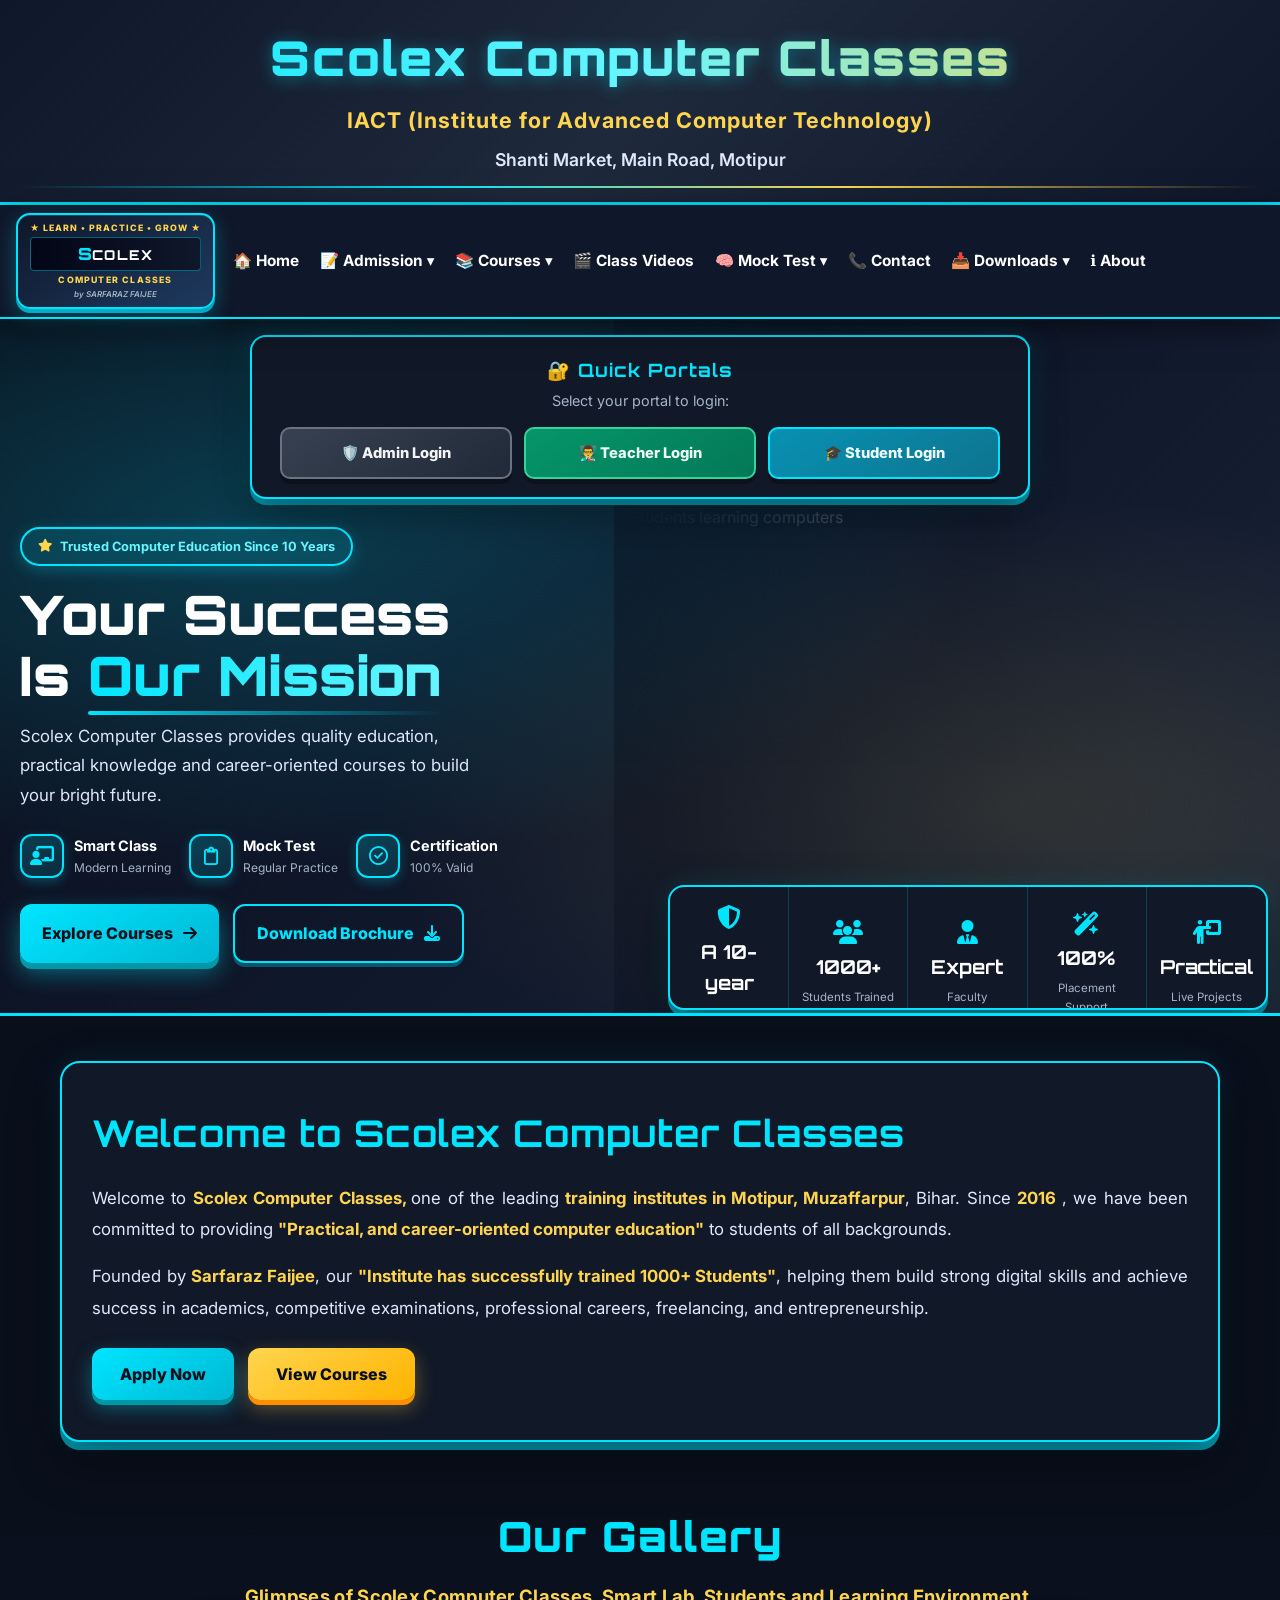
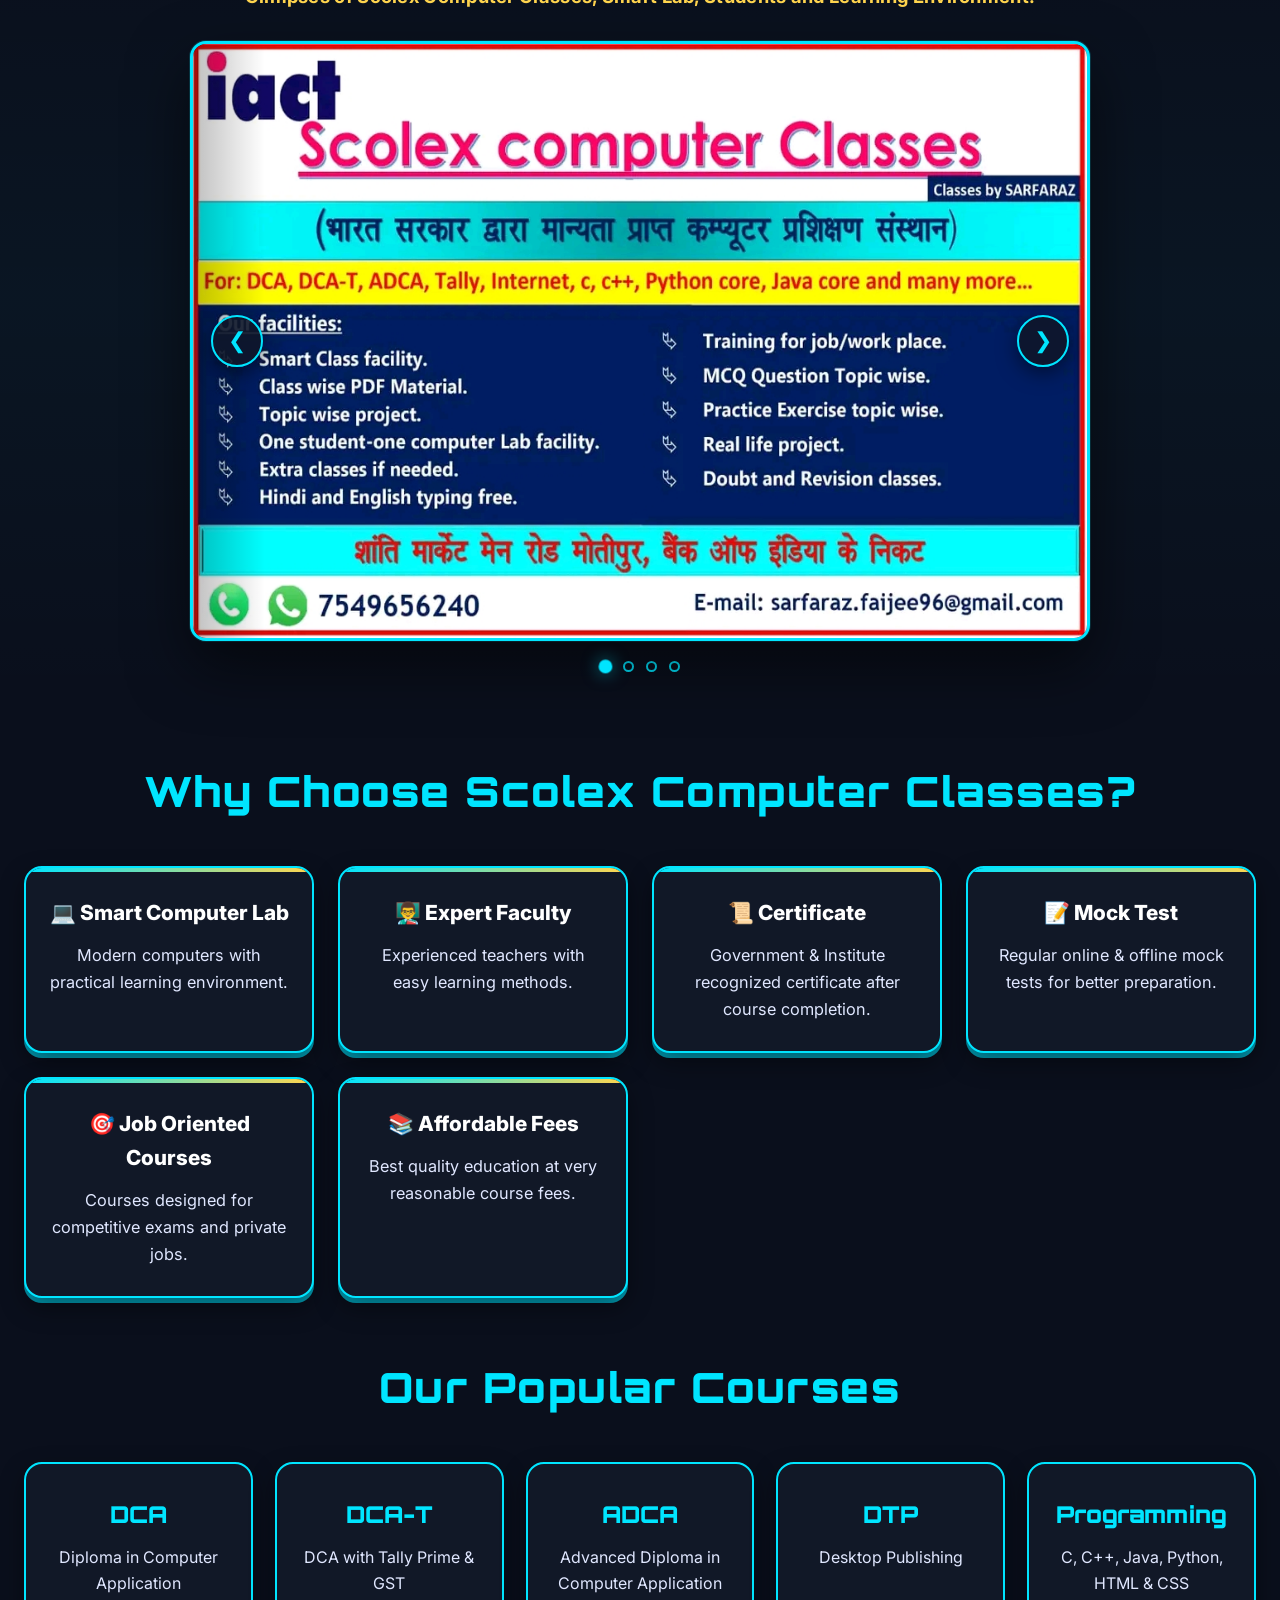
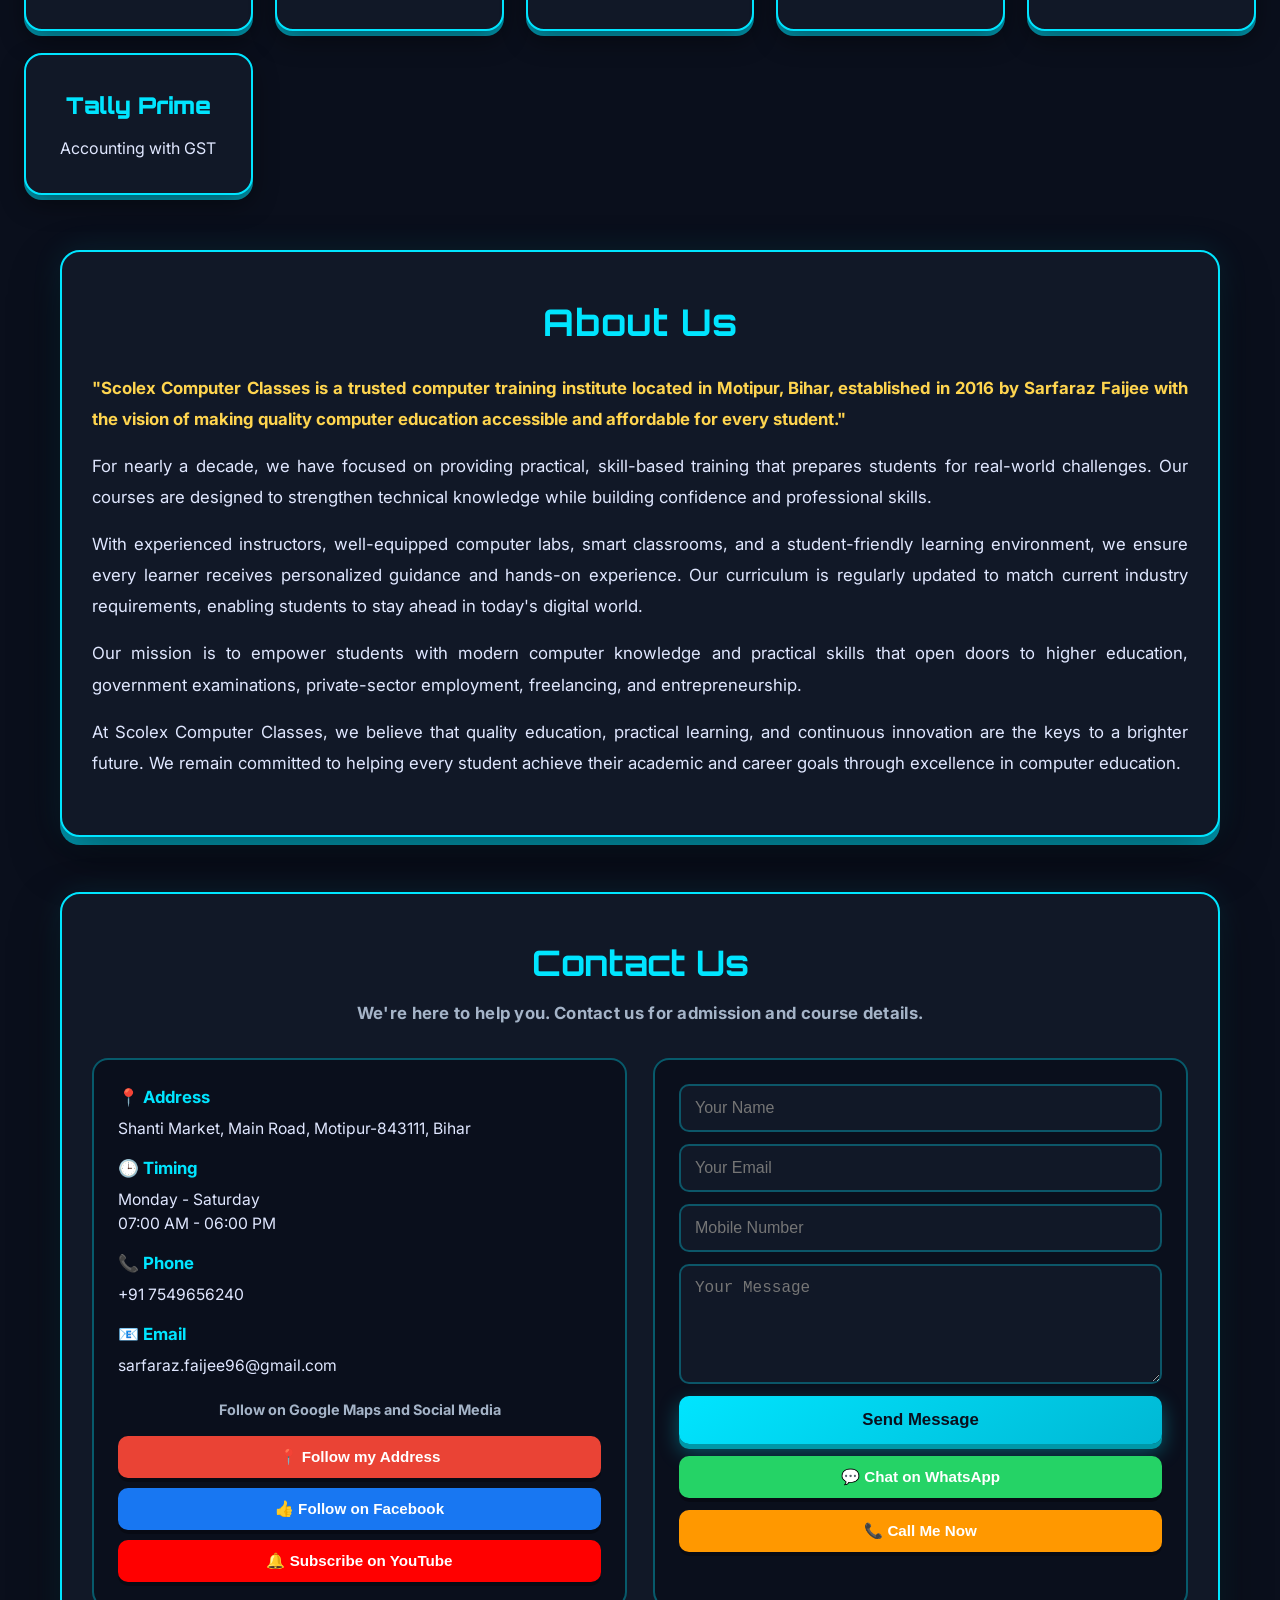
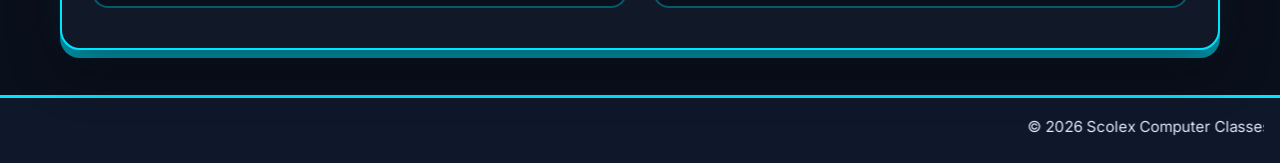
==== commit e75006a5: "Add files via upload" ====
--- a/index.html
+++ b/index.html
@@ -4,10 +4,16 @@
     <meta charset="UTF-8">
     <meta name="viewport" content="width=device-width, initial-scale=1.0">
     <title>Scolex Computer Classes</title>
+    
+    <!-- Canonical URL (Very Important for Google) -->
+    <link rel="canonical" href="https://scolexcomputer.github.io/">
+    
     <meta name="description" content="Scolex Computer Classes by Sarfaraz Sir (Sarfaraz Faijee) provides DCA, ADCA, CCC, Tally Prime, Web Designing, Python Programming and other professional computer courses in Motipur, Muzaffarpur.">
     <meta name="keywords" content="best computer class in Motipur, Computer Classes by Sarfaraz, Sarfaraz Sir, SARFARAZ FAIJEE, Motipur Computer Class, Scolex Computer Classes">
     <meta property="og:title" content="Scolex Computer Classes">
     <meta property="og:description" content="Professional Computer Training Institute in Motipur, Muzaffarpur">
+    <meta property="og:url" content="https://scolexcomputer.github.io/">
+    
     <link rel="icon" type="image/png" href="Icon.png" sizes="1044x1044">
     <link rel="apple-touch-icon" href="Icon.png">
     
@@ -204,7 +210,7 @@
 
         <div class="hero-image">
             <img
-                src="images/hero-image.jpg"
+                src="images/hero.png"
                 alt="Students learning computers">
         </div>
 
@@ -552,4 +558,4 @@
     </div>
 </footer>
 </body>
-</html>
+</html>
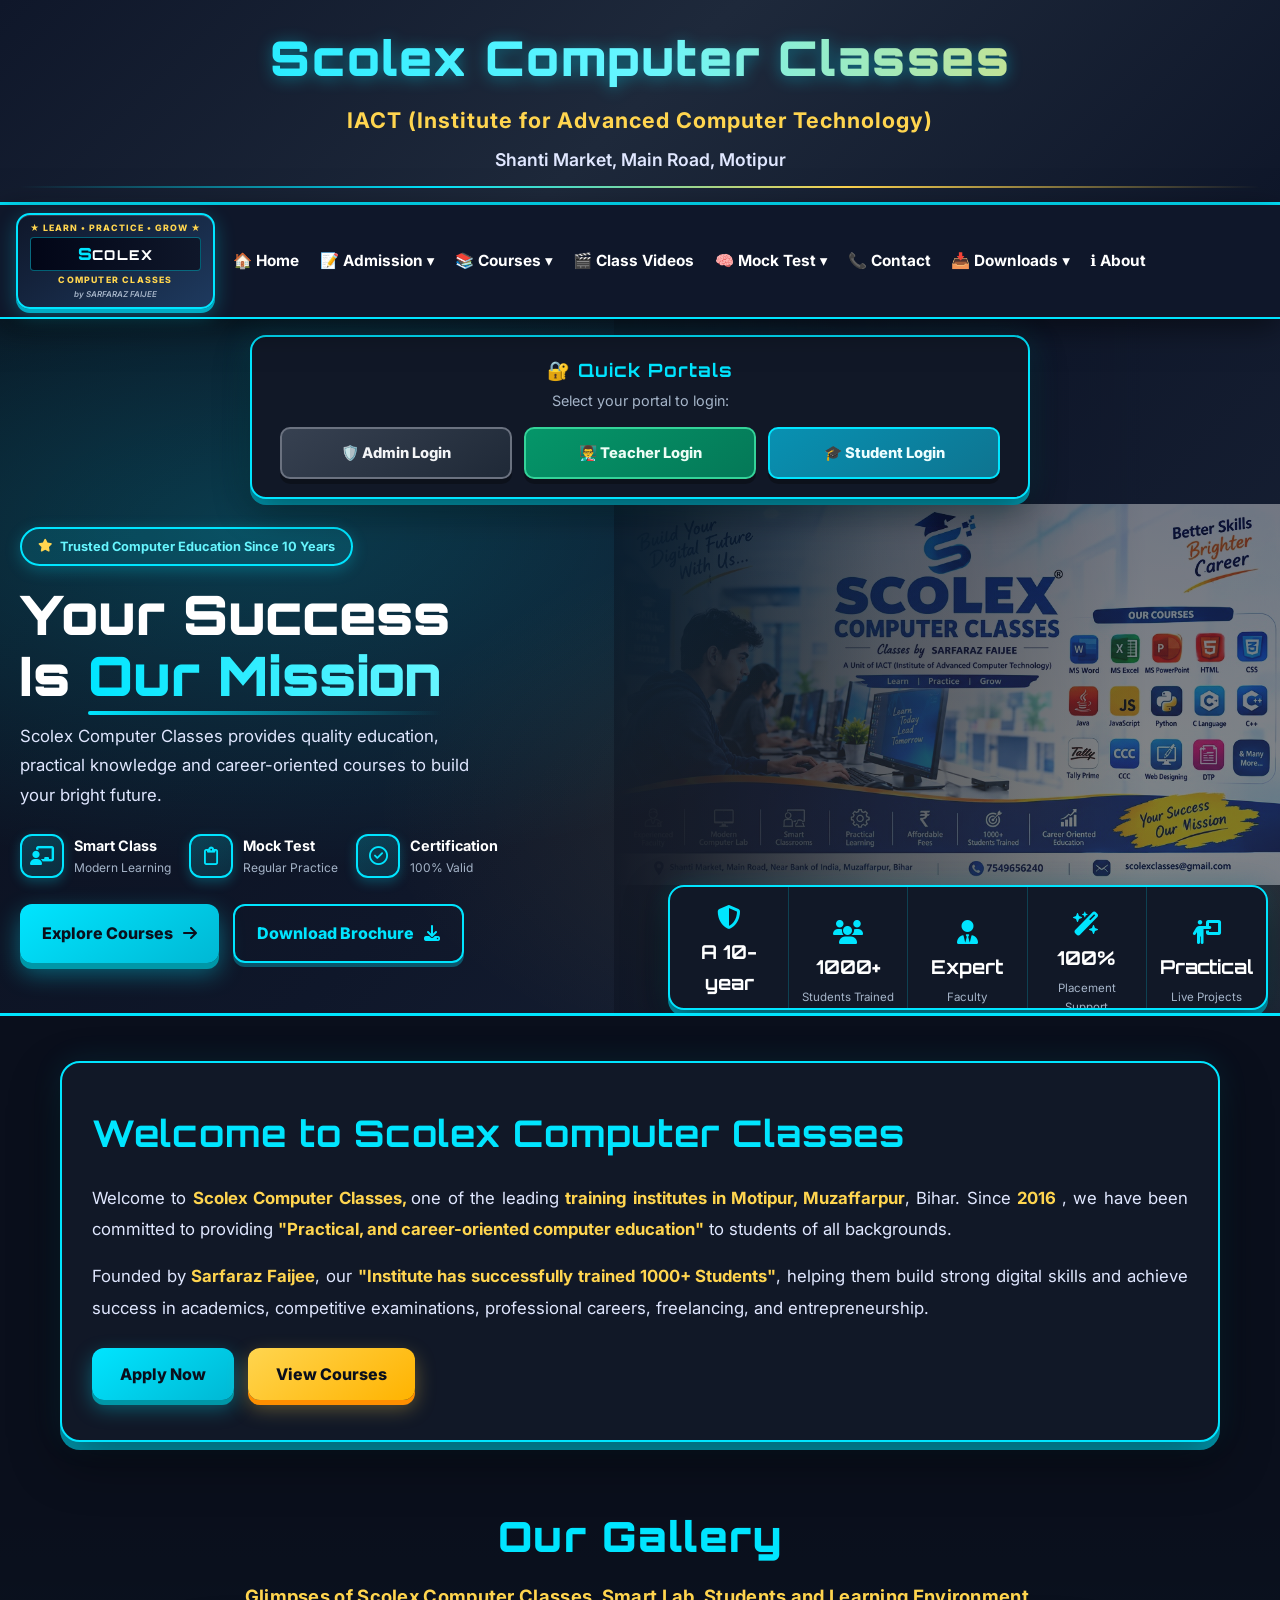
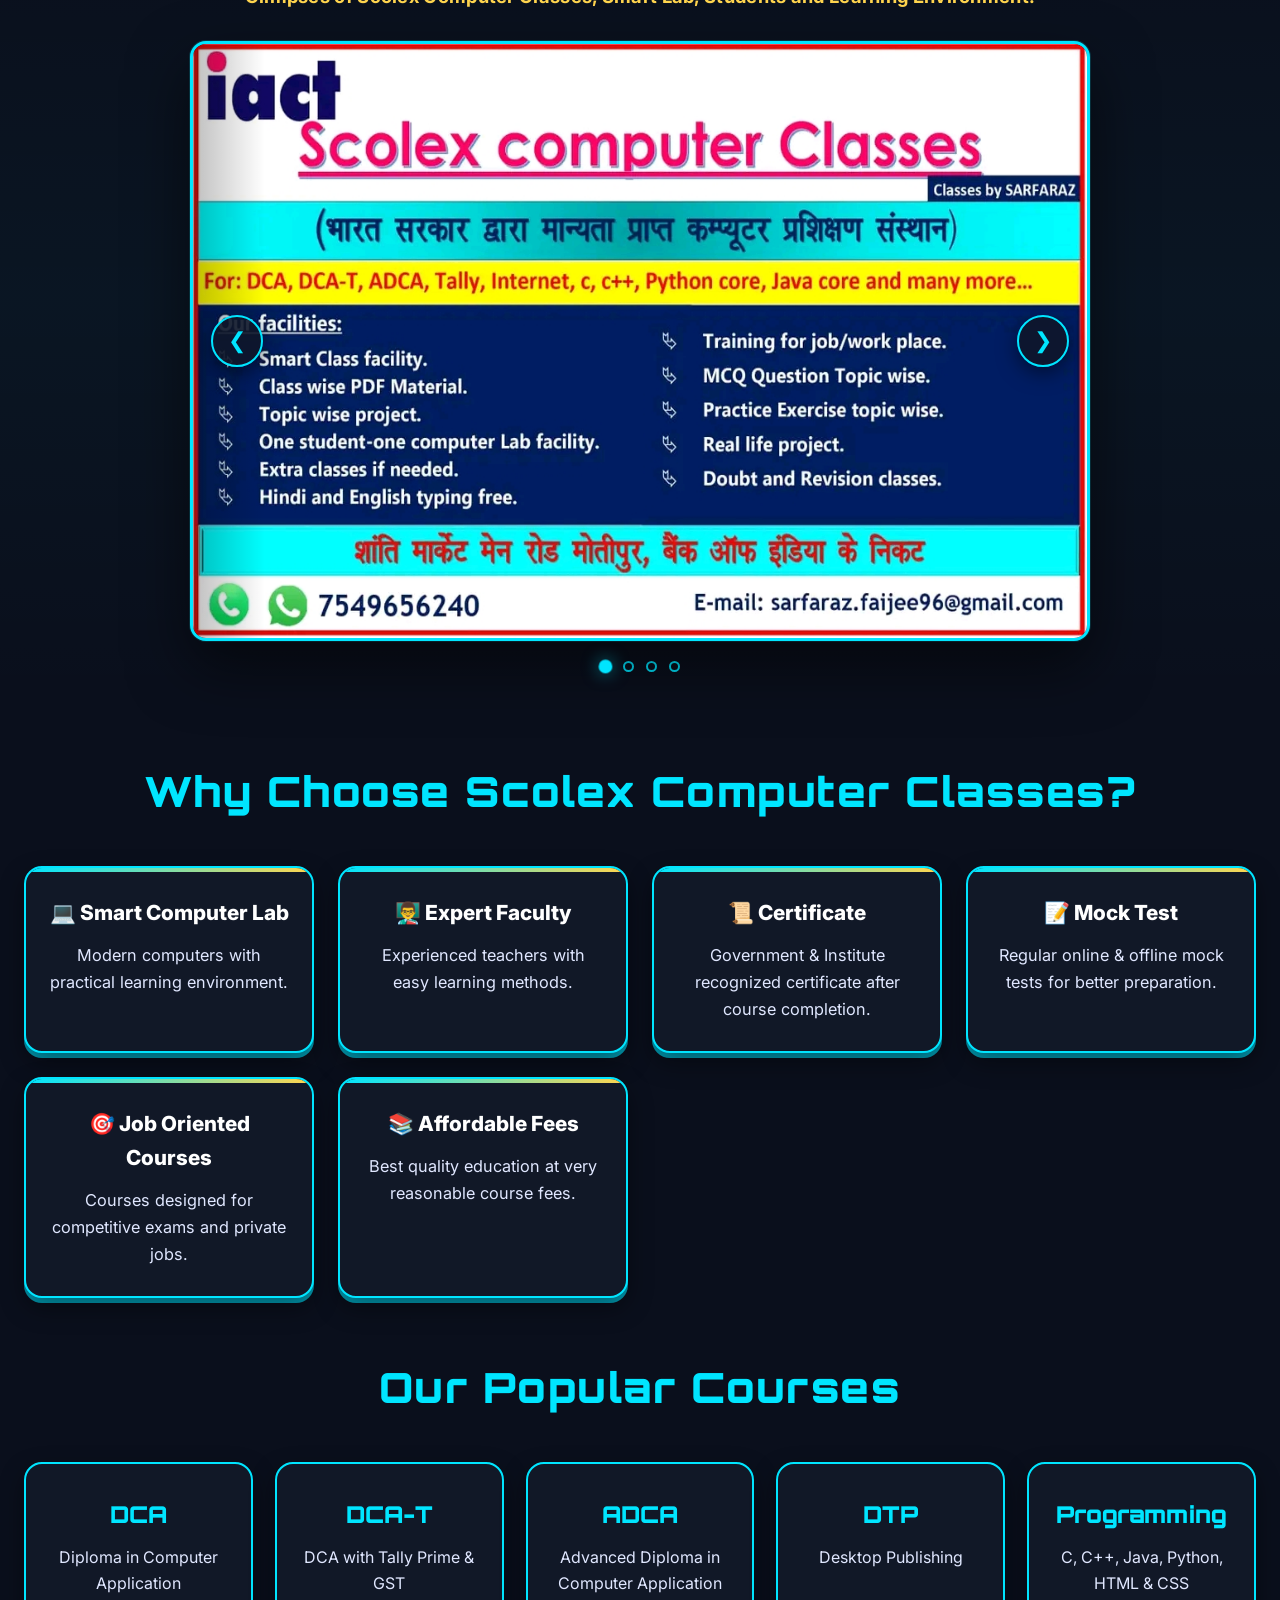
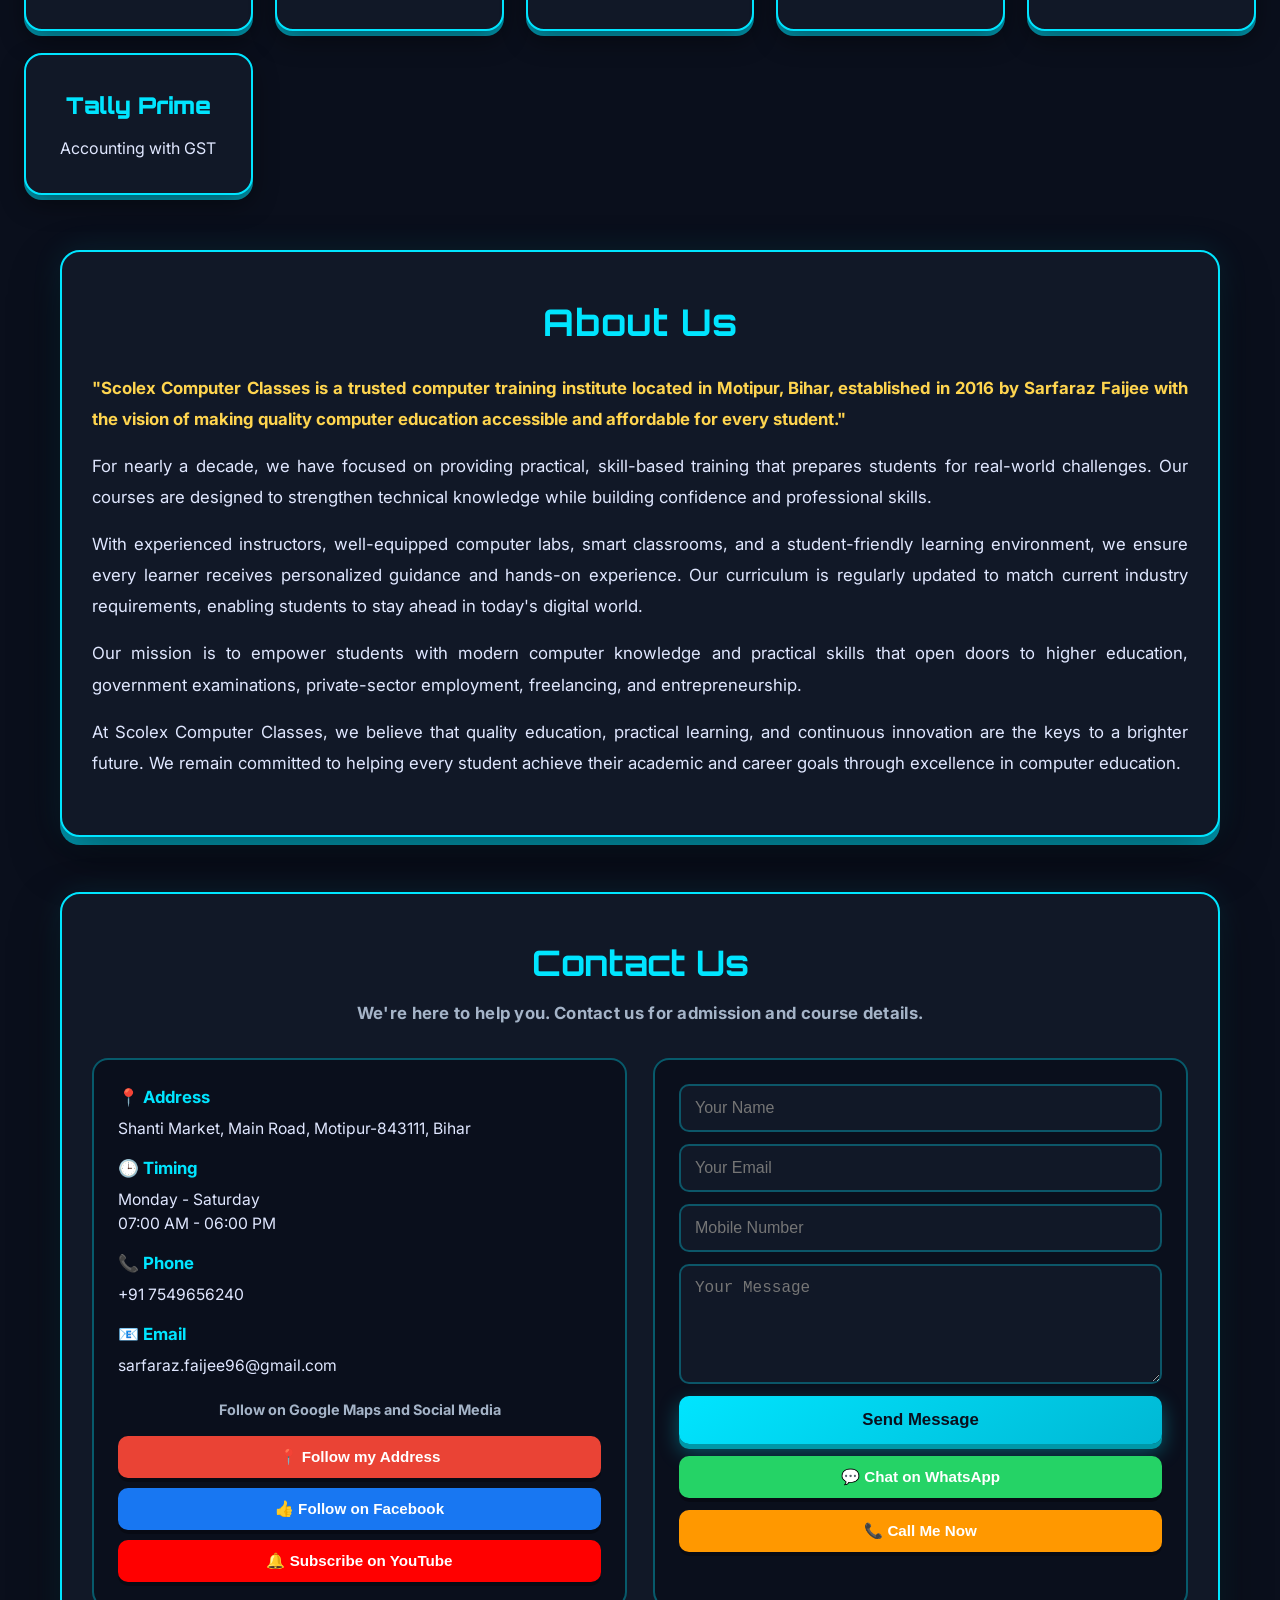
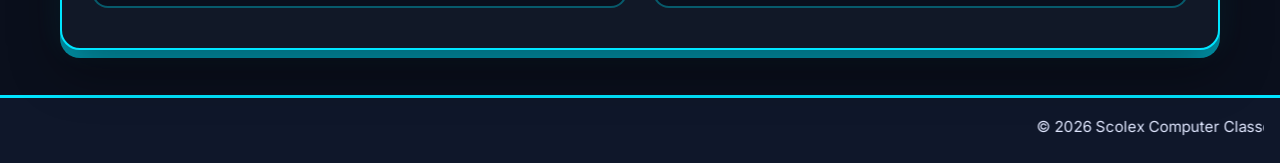
==== commit c5a7417f: "Add files via upload" ====
--- a/index.html
+++ b/index.html
@@ -210,7 +210,7 @@
 
         <div class="hero-image">
             <img
-                src="images/hero.png"
+                src="images/hero-image.jpg"
                 alt="Students learning computers">
         </div>
 
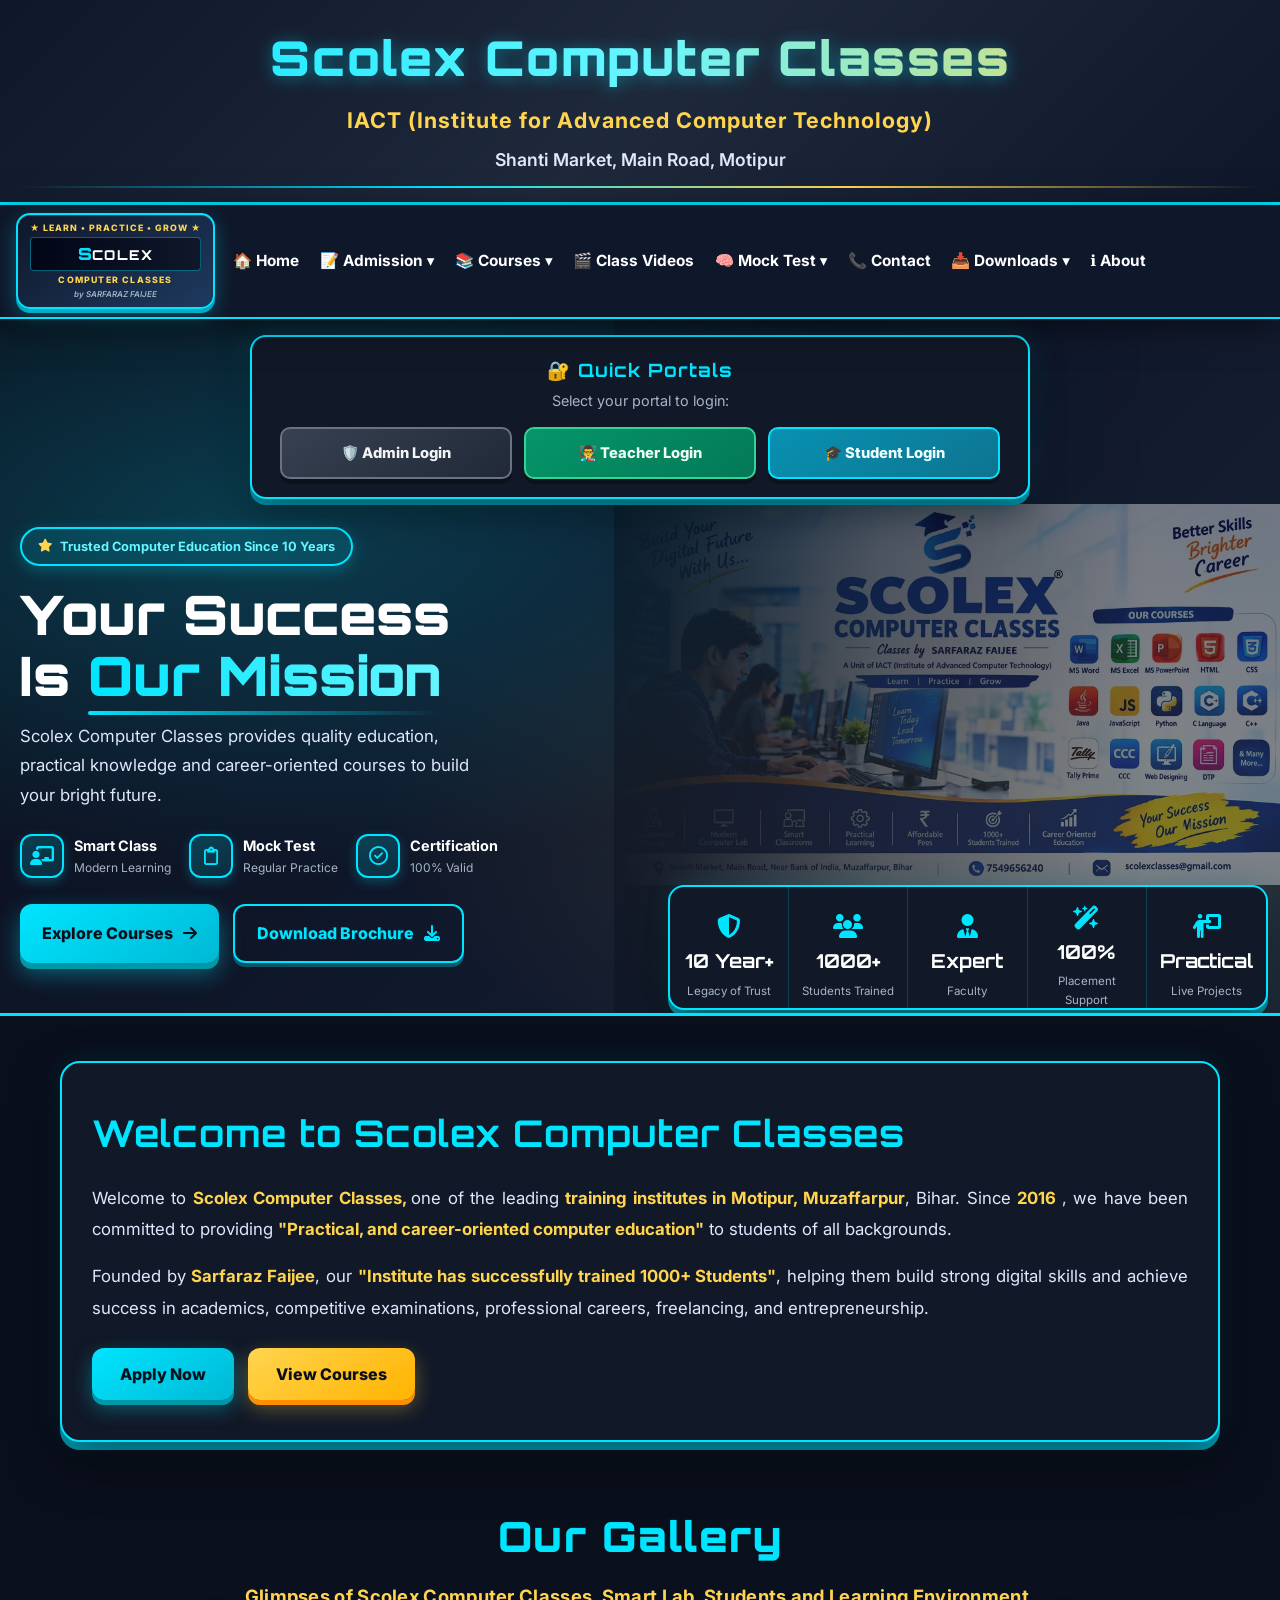
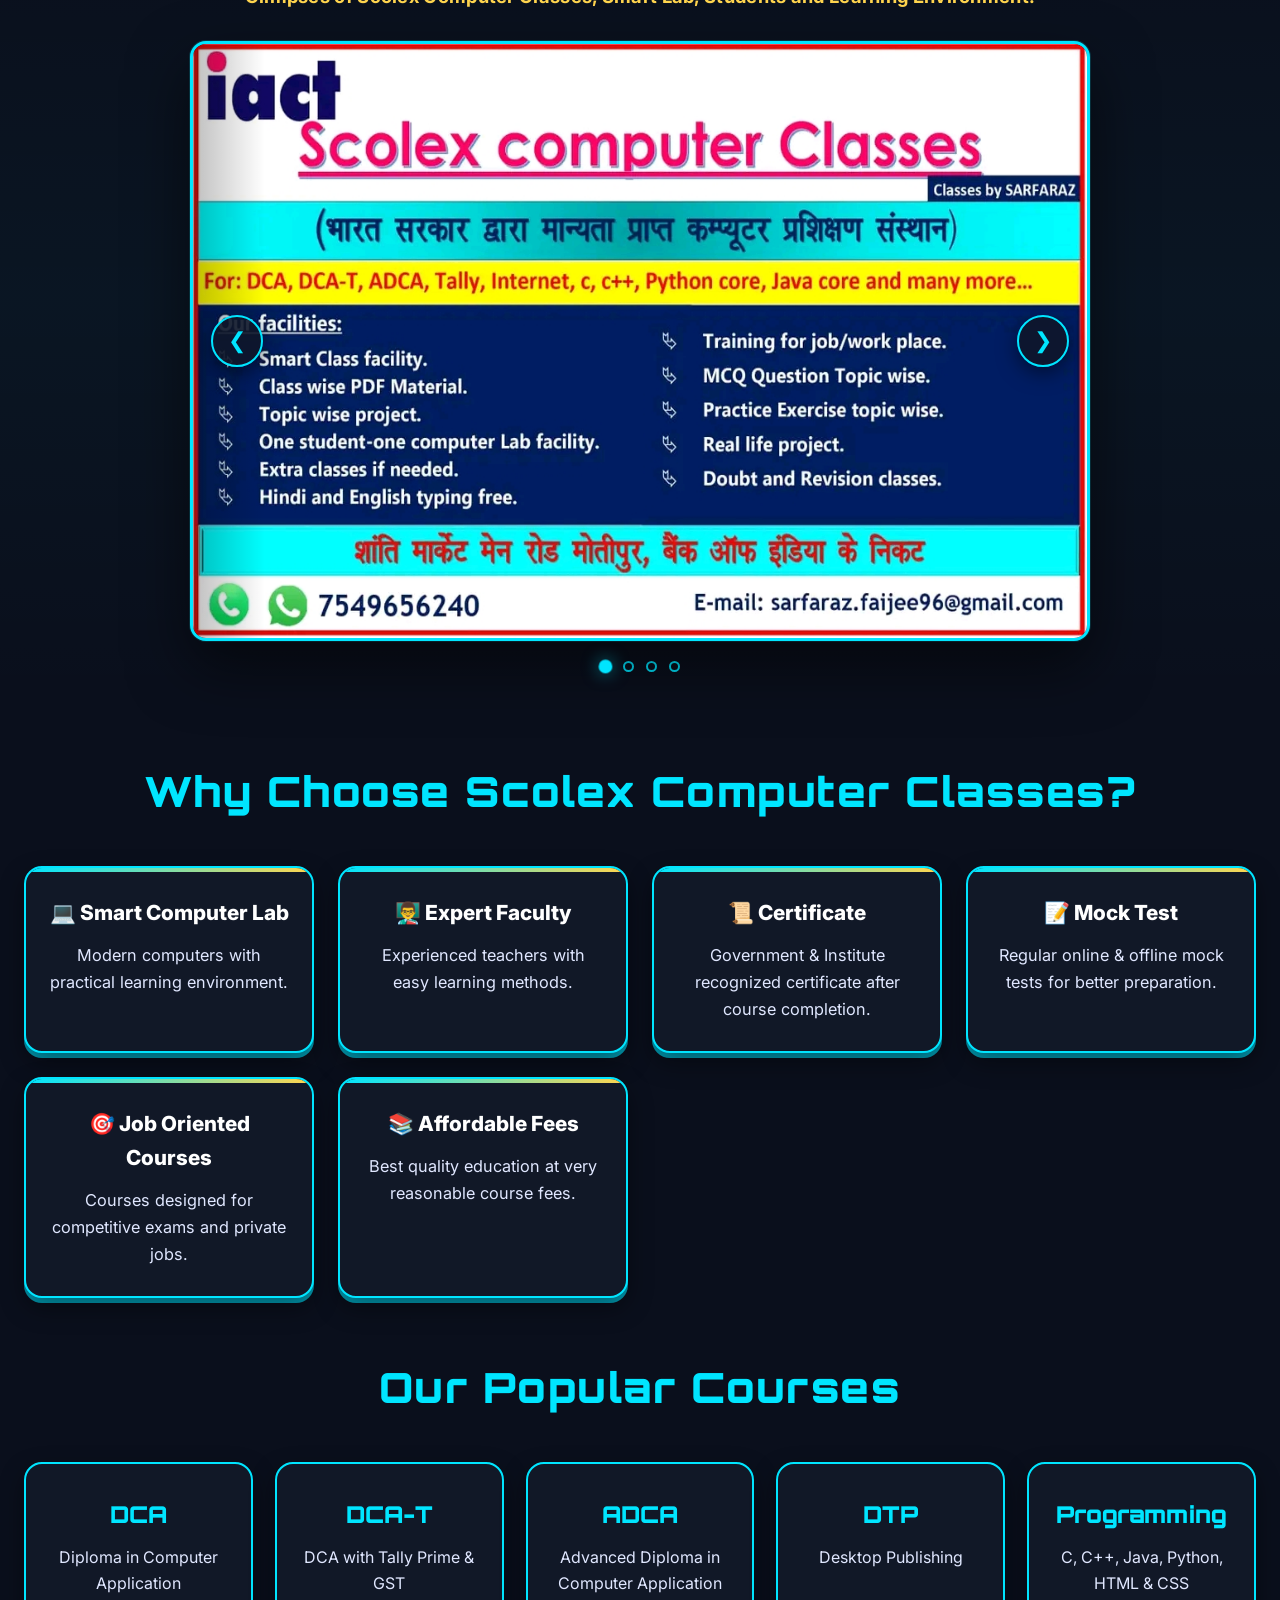
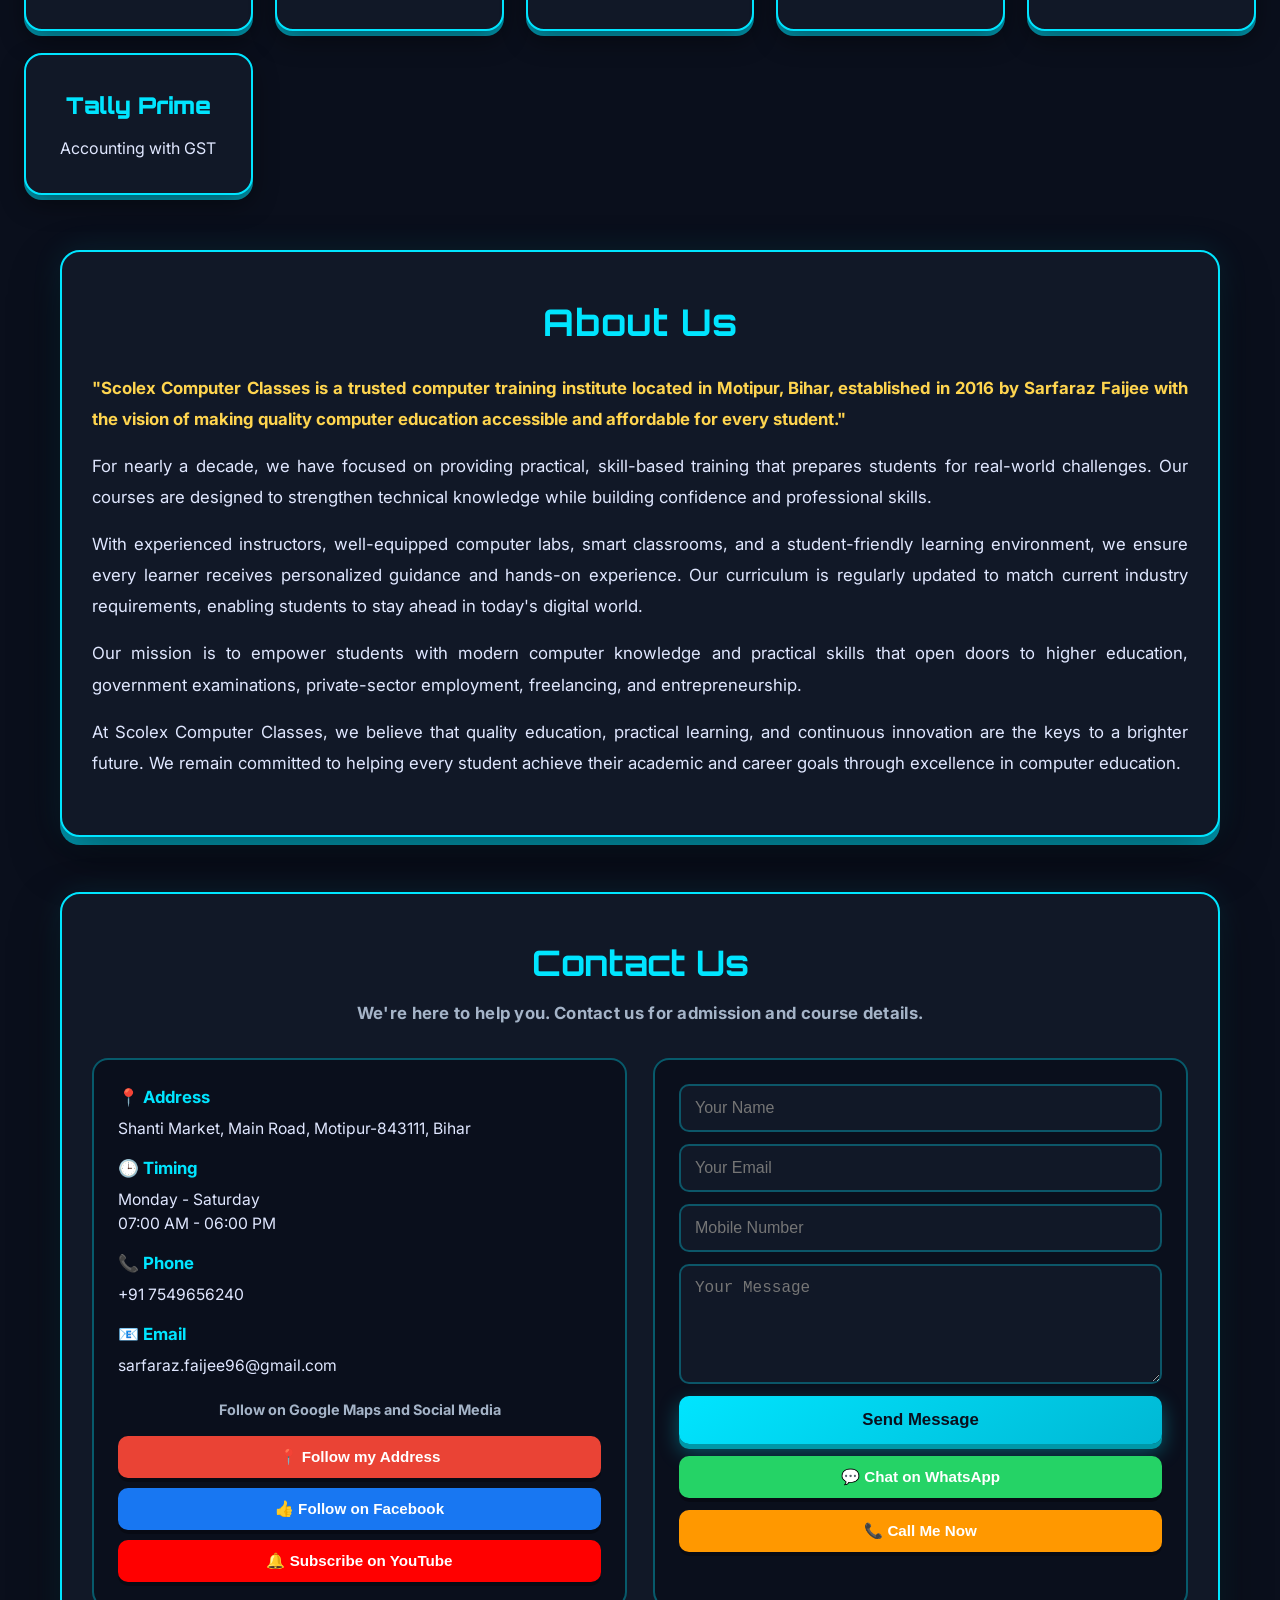
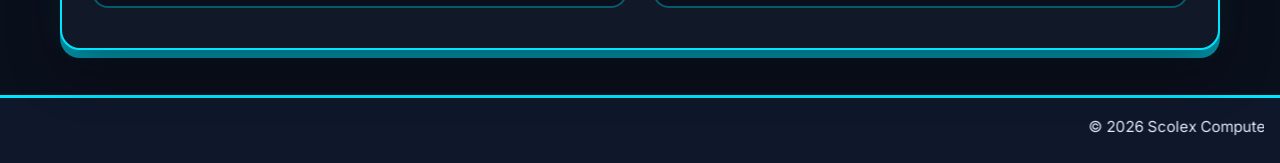
==== commit 7ca721a6: "Update index.html" ====
--- a/index.html
+++ b/index.html
@@ -316,7 +316,7 @@
             <div class="hero-stats">
                 <div class="hero-stat">
                     <i class="fa-solid fa-shield-halved"></i>
-                    <strong>A 10-year</strong>
+                    <strong>10 Year+</strong>
                     <span>Legacy of Trust</span>
                 </div>
 
@@ -558,4 +558,4 @@
     </div>
 </footer>
 </body>
-</html>+</html>
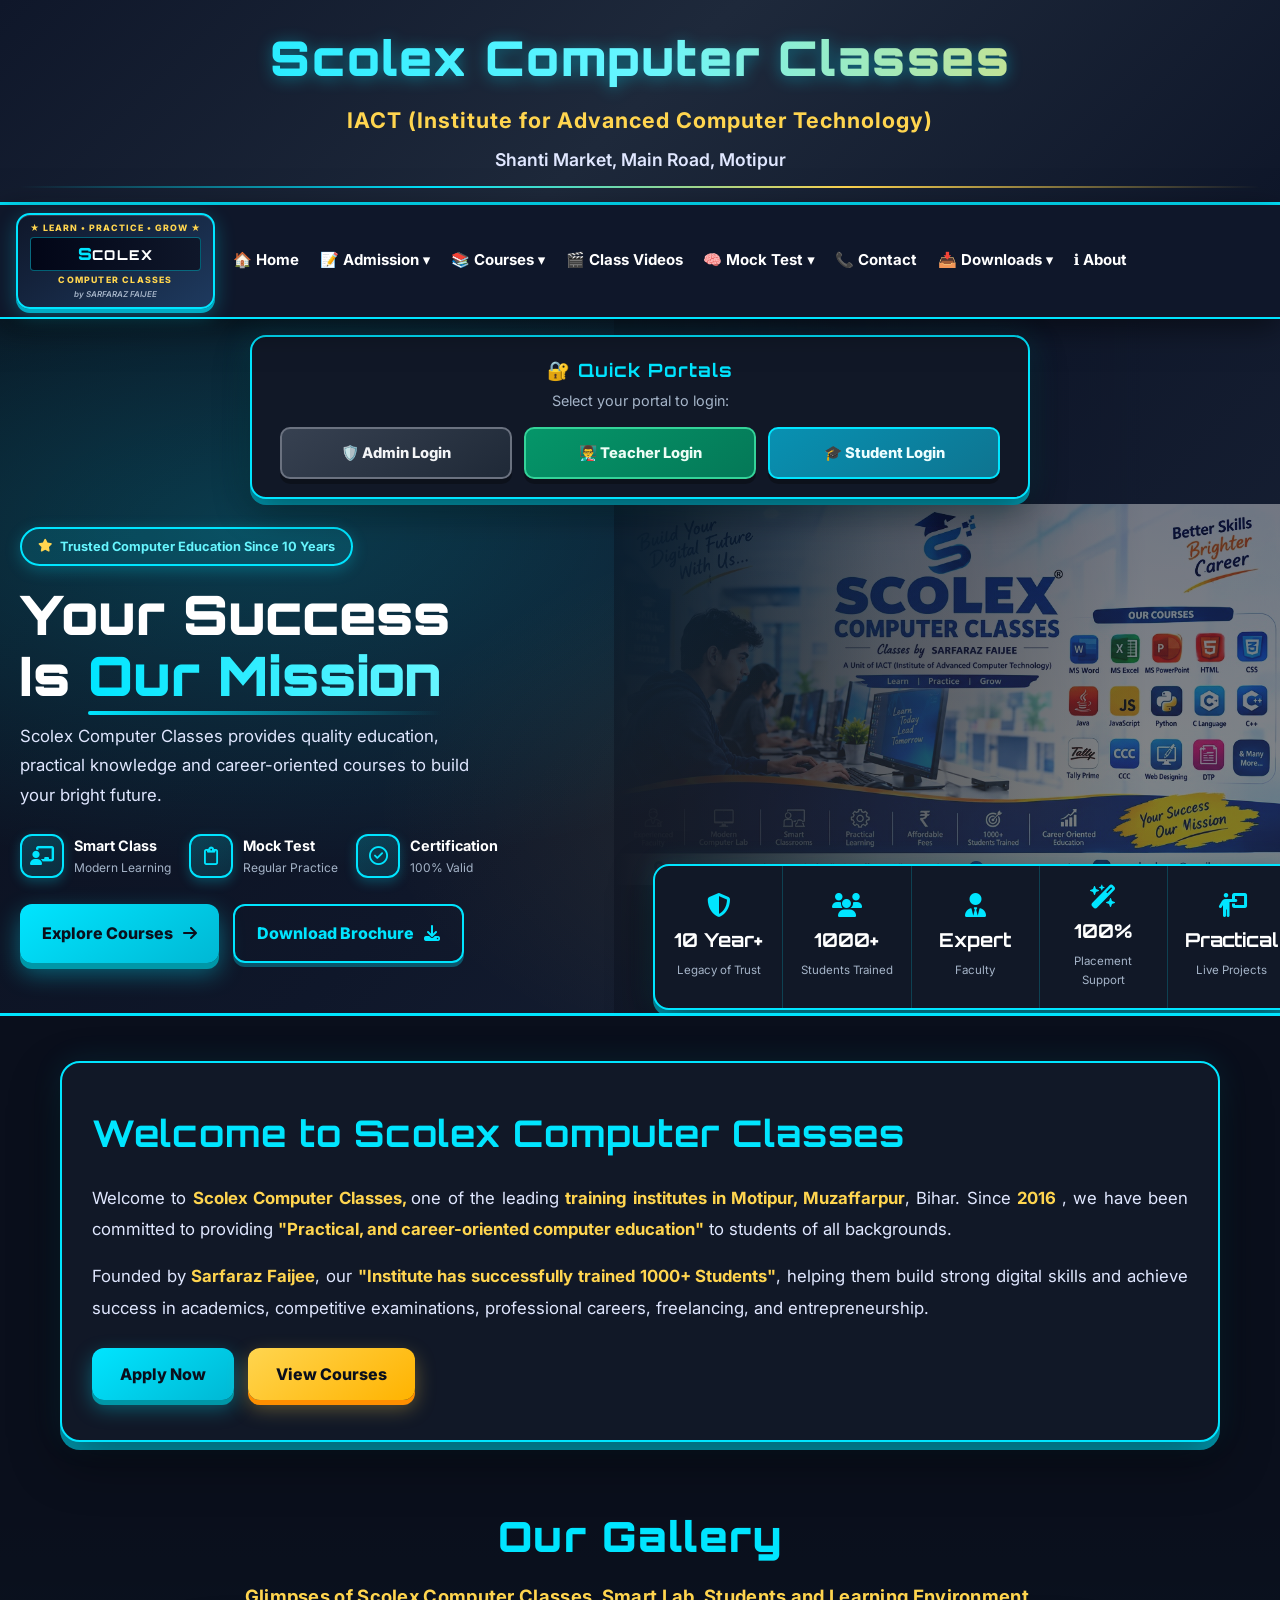
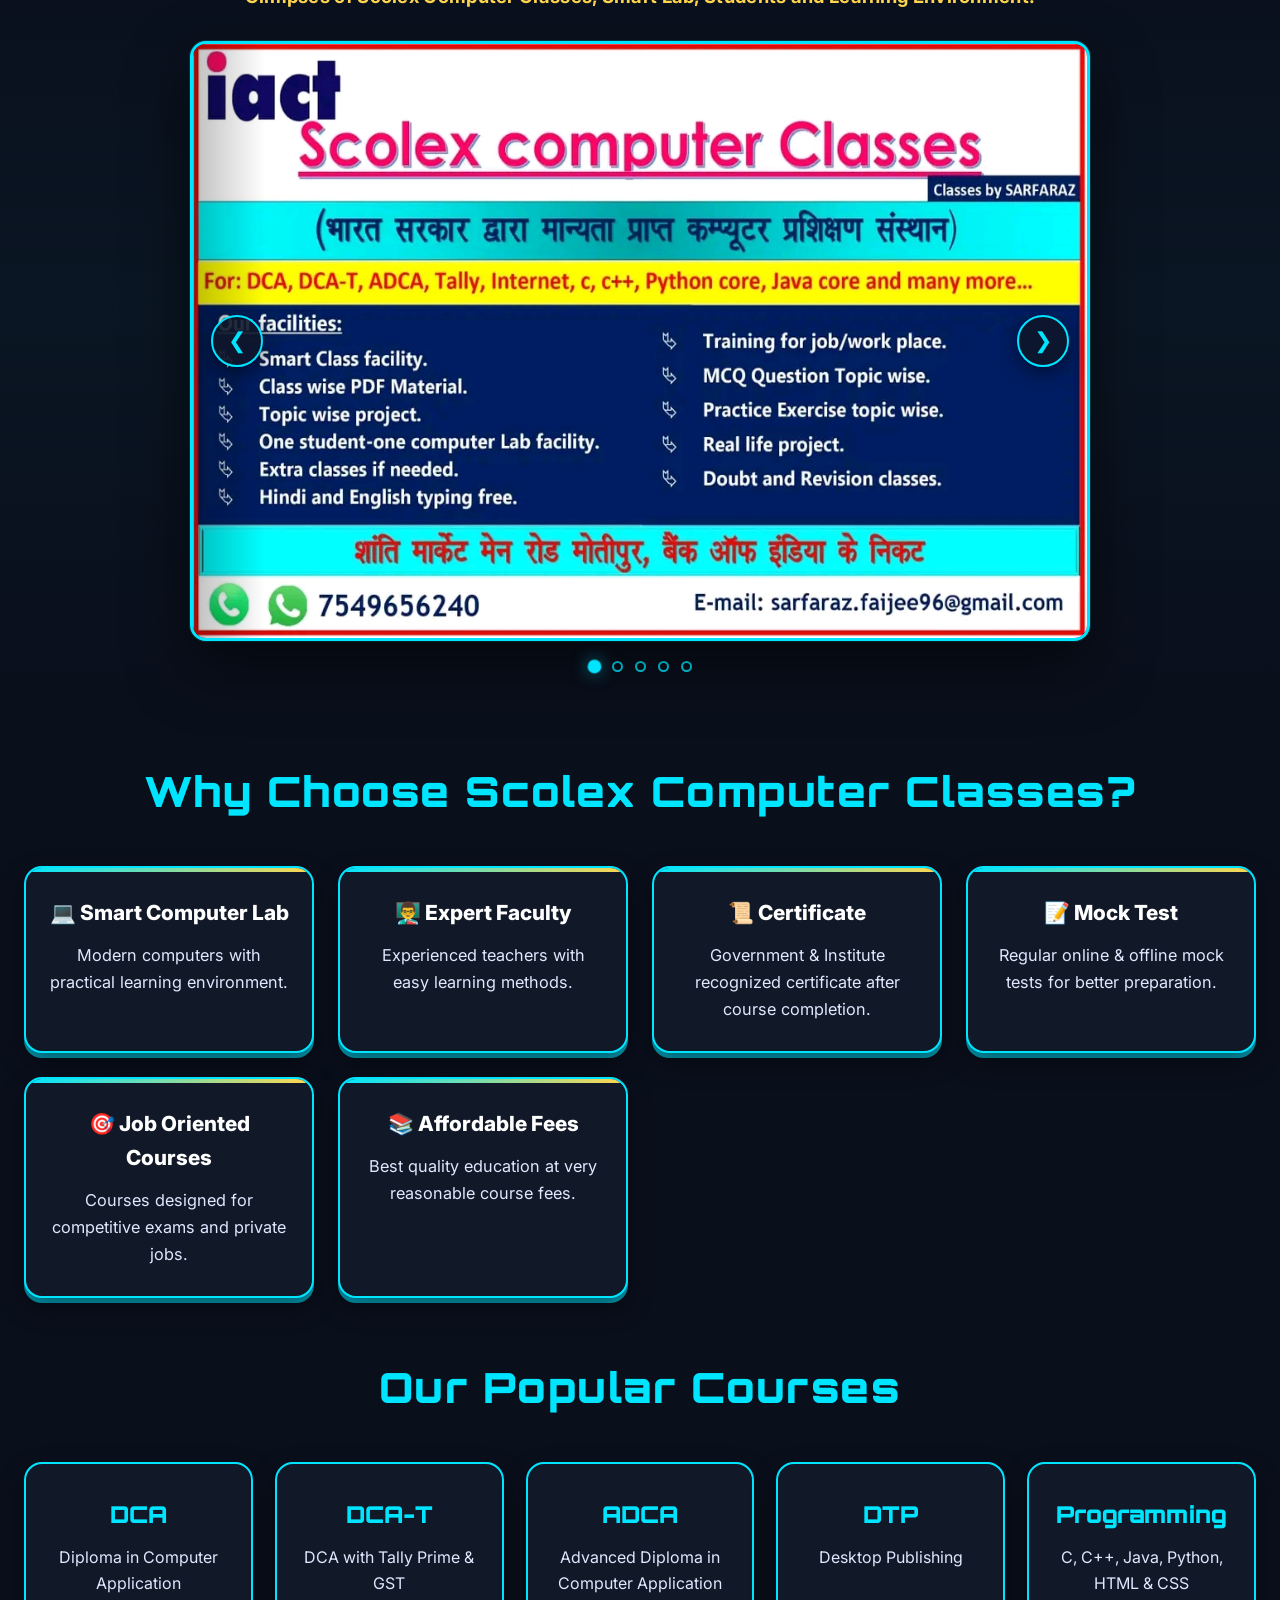
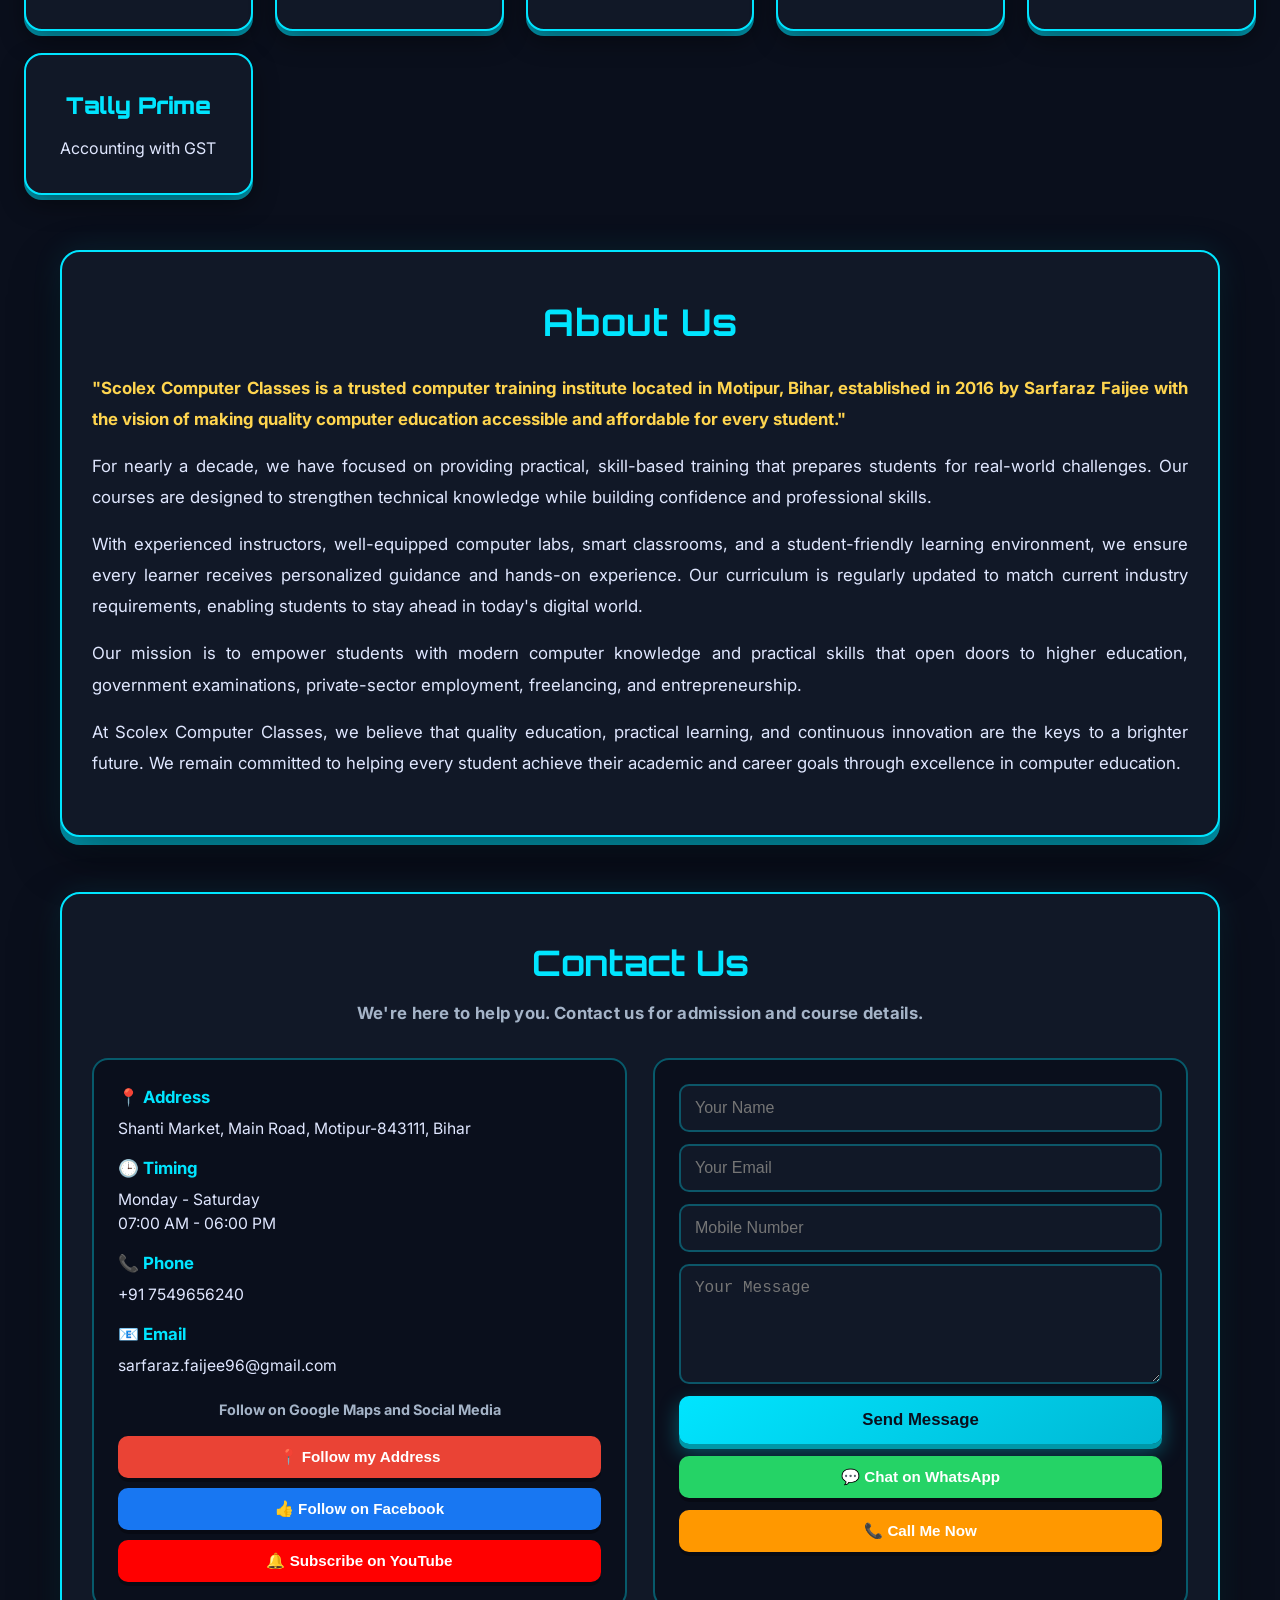
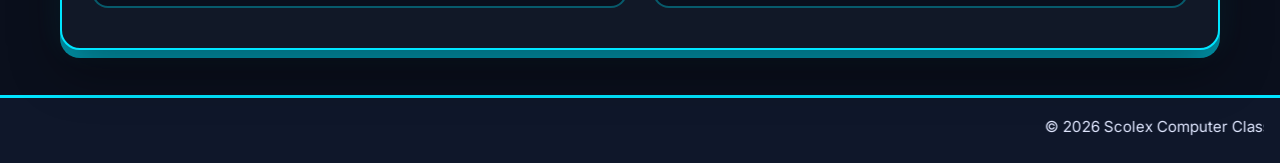
==== commit 7196b309: "Update index.html" ====
--- a/index.html
+++ b/index.html
@@ -381,13 +381,16 @@
             </p>
             <div class="slideshow-container">
                 <div class="slide">
-                    <img src="images/gallery/banner.jpeg" alt="Lab">
+                    <img src="images/gallery/banner.jpeg" alt="Banner">
                 </div>
                 <div class="slide">
-                    <img src="images/gallery/classroom.jpeg" alt="Lights">
+                    <img src="images/gallery/classroom.jpeg" alt="Classroom">
                 </div>
                 <div class="slide">
-                    <img src="images/gallery/lab.jpeg" alt="Mountains">
+                    <img src="images/gallery/lab.jpeg" alt="Lab">
+                </div>
+                <div class="slide">
+                    <img src="images/gallery/lab2.jpeg" alt="Lab">
                 </div>
                 <div class="slide">
                     <img src="images/gallery/smartboard.jpeg" alt="Forest">
--- a/style.css
+++ b/style.css
@@ -205,24 +205,26 @@
     font-style: italic;
 }
 
+/* Attractive Hamburger Button */
 .mobile-menu-btn {
     display: none;
     color: var(--cyan);
-    font-size: 1.9rem;
+    font-size: 1.6rem;
     cursor: pointer;
-    padding: 6px 12px;
-    background: rgba(0, 229, 255, 0.12);
+    padding: 8px 14px;
+    background: linear-gradient(145deg, rgba(0, 229, 255, 0.15), rgba(0, 184, 212, 0.1));
     border: 2px solid var(--cyan);
-    border-radius: 10px;
+    border-radius: 12px;
     margin-left: auto;
-    transition: all 0.25s;
+    transition: all 0.3s cubic-bezier(0.34, 1.56, 0.64, 1);
+    box-shadow: 0 4px 15px rgba(0, 229, 255, 0.25);
 }
 
 .mobile-menu-btn:hover {
-    background: rgba(0, 229, 255, 0.25);
-    box-shadow: 0 0 20px rgba(0, 229, 255, 0.4);
-}
-
+    background: rgba(0, 229, 255, 0.3);
+    transform: scale(1.05);
+    box-shadow: 0 6px 20px rgba(0, 229, 255, 0.4);
+}
 
 nav ul {
     list-style: none;
@@ -243,7 +245,7 @@
     color: #fff;
     text-decoration: none;
     padding: clamp(4px, 0.8vw, 10px) clamp(4px, 0.5vw, 8px);
-    font-size: clamp(11px, 1.2vw, 26px); /* Increased text size of tabs */
+    font-size: clamp(15px, 1.1vw, 24px);
     font-weight: bold;
     white-space: nowrap;
     transition: all 0.25s ease;
@@ -349,7 +351,6 @@
     padding-left: 18px;
 }
 
-
 /* =========================================================
    SESSION BAR
 ========================================================= */
@@ -410,7 +411,7 @@
 
 .hero {
     position: relative;
-    min-height: 380px;
+    min-height: 400px;
     overflow: hidden;
     border-bottom: 3px solid var(--cyan);
     background: 
@@ -692,15 +693,79 @@
     box-shadow: 0 8px 0 rgba(0, 229, 255, 0.3), 0 12px 25px rgba(0, 229, 255, 0.3);
 }
 
+/* Years Badge — Strong 3D */
+.years-badge {
+    position: absolute;
+    top: 35px;
+    right: 6%;
+    width: 130px;
+    height: 130px;
+    display: flex;
+    align-items: center;
+    justify-content: center;
+    z-index: 6;
+}
+
+.years-circle {
+    width: 100px;
+    height: 100px;
+    border-radius: 50%;
+    background: linear-gradient(145deg, #1e293b, #0f172a);
+    border: 4px solid var(--gold);
+    box-shadow: 
+        0 0 0 6px #0a0f1c,
+        0 0 0 10px var(--gold),
+        0 12px 30px rgba(255, 213, 79, 0.45);
+    display: flex;
+    flex-direction: column;
+    align-items: center;
+    justify-content: center;
+    color: var(--gold);
+    animation: yearsBounce 2.8s ease-in-out infinite;
+}
+
+@keyframes yearsBounce {
+    0%, 100% { transform: translateY(0); }
+    50% { transform: translateY(-8px); }
+}
+
+.years-circle strong {
+    font-family: 'Orbitron', sans-serif;
+    font-size: 2.1rem;
+    line-height: 1;
+}
+
+.years-circle small {
+    font-size: 0.65rem;
+    font-weight: 800;
+    letter-spacing: 1px;
+}
+
+.years-ribbon {
+    position: absolute;
+    bottom: 4px;
+    width: 140px;
+    height: 26px;
+    background: linear-gradient(90deg, #c62828, #ef5350);
+    color: white;
+    font-size: 0.65rem;
+    font-weight: 800;
+    letter-spacing: 1px;
+    display: flex;
+    align-items: center;
+    justify-content: center;
+    clip-path: polygon(8% 0%, 92% 0%, 100% 50%, 92% 100%, 8% 100%, 0% 50%);
+    box-shadow: 0 4px 12px rgba(239, 83, 80, 0.5);
+}
+
 /* Hero Stats — 3D Cards */
 .hero-stats {
     position: absolute;
     right: 5%;
     margin-bottom: -25px;
-    margin-right: -70px;
+    margin-right: -100px;
     bottom: 28px;
-    width: 600px;
-    height: 125px;
+    width: 900px;
     max-width: 52%;
     background: #111827;
     border: 2px solid var(--cyan);
@@ -847,9 +912,6 @@
     margin-bottom: 10px;
     font-weight: 900;
     letter-spacing: 1.5px;
-    text-shadow: none;
-    -webkit-font-smoothing: antialiased;
-    -moz-osx-font-smoothing: grayscale;
 }
 
 p.subtitle {
@@ -859,15 +921,12 @@
     margin-bottom: 30px;
     font-weight: 700;
     letter-spacing: 0.3px;
-    text-shadow: none;
-    -webkit-font-smoothing: antialiased;
-    -moz-osx-font-smoothing: grayscale;
 }
 
 .slideshow-container {
     position: relative;
     width: 100%;
-    max-width: 900px; /* keeps nice proportions */
+    max-width: 900px;
     margin: 0 auto;
     overflow: hidden;
     border: 3px solid #00e5ff;
@@ -877,7 +936,7 @@
         0 0 0 1px rgba(0, 229, 255, 0.2),
         inset 0 0 40px rgba(0, 0, 0, 0.3);
     background: #0a0f1c;
-    aspect-ratio: 3 / 2; /* width : height = 3 : 2 */
+    aspect-ratio: 3 / 2;
     height: auto;
     perspective: 1600px;
 }
@@ -906,7 +965,6 @@
     animation: pageFlipOut 0.65s cubic-bezier(0.25, 0.1, 0.25, 1) forwards;
 }
 
-/* Reverse direction (previous button) */
 .slide.active.flip-from-right {
     animation: pageFlipInFromRight 0.75s cubic-bezier(0.25, 0.1, 0.25, 1) forwards;
 }
@@ -915,7 +973,6 @@
     animation: pageFlipOutToLeft 0.65s cubic-bezier(0.25, 0.1, 0.25, 1) forwards;
 }
 
-/* Realistic page-flip shadow overlay */
 .slide.flip-out::after {
     content: '';
     position: absolute;
@@ -958,9 +1015,7 @@
         opacity: 0.4;
         box-shadow: -25px 0 45px rgba(0,0,0,0.55);
     }
-    55% {
-        opacity: 1;
-    }
+    55% { opacity: 1; }
     100% {
         transform: rotateY(0deg);
         opacity: 1;
@@ -986,9 +1041,7 @@
         opacity: 0.4;
         box-shadow: 25px 0 45px rgba(0,0,0,0.55);
     }
-    55% {
-        opacity: 1;
-    }
+    55% { opacity: 1; }
     100% {
         transform: rotateY(0deg);
         opacity: 1;
@@ -1083,41 +1136,6 @@
     border-color: #00e5ff;
 }
 
-/* Mobile gallery */
-@media (max-width: 768px) {
-    .slideshow-container {
-        aspect-ratio: 3 / 2;
-        height: auto;
-        border-radius: 12px;
-        border-width: 2px;
-        max-width: 100%;
-    }
-    
-    .prev, .next {
-        width: 42px;
-        height: 42px;
-        font-size: 1.15rem;
-    }
-    
-    .prev { left: 10px; }
-    .next { right: 10px; }
-    
-    #gallery {
-        margin: 40px 0 30px;
-    }
-    
-    #gallery .gallery-inner {
-        padding: 0 12px;
-    }
-}
-
-@media (max-width: 480px) {
-    .slideshow-container {
-        aspect-ratio: 3 / 2;
-        height: auto;
-        border-radius: 10px;
-    }
-}
 /* =========================================================
    FEATURES — Strong 3D Cards
 ========================================================= */
@@ -1135,9 +1153,6 @@
     margin-bottom: 40px;
     font-weight: 900;
     letter-spacing: 1.5px;
-    text-shadow: none;
-    -webkit-font-smoothing: antialiased;
-    -moz-osx-font-smoothing: grayscale;
 }
 
 .feature-box {
@@ -1184,16 +1199,12 @@
     color: #ffffff;
     margin-bottom: 12px;
     font-weight: 800;
-    text-shadow: none;
-    -webkit-font-smoothing: antialiased;
-    -moz-osx-font-smoothing: grayscale;
 }
 
 .card p {
     color: #e0e7ff;
     font-size: 1.02rem;
     line-height: 1.65;
-    -webkit-font-smoothing: antialiased;
 }
 
 /* =========================================================
@@ -1213,9 +1224,6 @@
     margin-bottom: 40px;
     font-weight: 900;
     letter-spacing: 1.5px;
-    text-shadow: none;
-    -webkit-font-smoothing: antialiased;
-    -moz-osx-font-smoothing: grayscale;
 }
 
 .course-list {
@@ -1251,15 +1259,11 @@
     color: #00e5ff;
     margin-bottom: 10px;
     font-weight: 900;
-    text-shadow: none;
-    -webkit-font-smoothing: antialiased;
-    -moz-osx-font-smoothing: grayscale;
 }
 
 .course p {
     color: #e0e7ff;
     font-size: 1rem;
-    -webkit-font-smoothing: antialiased;
 }
 
 /* =========================================================
@@ -1625,7 +1629,7 @@
 }
 
 /* =========================================================
-   RESPONSIVE
+   RESPONSIVE & ATTRACTIVE MOBILE HAMBURGER MENU
 ========================================================= */
 @media (max-width: 1100px) {
     .hero-left { width: 100%; }
@@ -1658,15 +1662,18 @@
         display: block;
     }
 
+    /* Attractive Mobile Slide-in Menu Container */
     nav ul {
         display: none;
         flex-direction: column;
         width: 100%;
-        background: #0f172a;
-        margin-top: 10px;
-        border-radius: 12px;
+        background: linear-gradient(145deg, #0f172a, #111827);
+        margin-top: 12px;
+        border-radius: 14px;
         border: 2px solid var(--cyan);
+        box-shadow: 0 15px 35px rgba(0, 0, 0, 0.6), 0 0 20px rgba(0, 229, 255, 0.2);
         overflow: hidden;
+        animation: mobileMenuSlide 0.3s cubic-bezier(0.16, 1, 0.3, 1) forwards;
     }
 
     nav ul.nav-active {
@@ -1677,12 +1684,25 @@
         width: 100%;
     }
 
+    /* Medium Text Size and Beautiful Spacing for Mobile Links */
     nav ul li a {
-        padding: 14px 18px;
+        padding: 14px 20px;
+        font-size: 1.05rem; /* Medium readable text size */
+        font-weight: 600;
         border-radius: 0;
-        border-bottom: 1px solid rgba(255,255,255,0.06);
-    }
-
+        border-bottom: 1px solid rgba(0, 229, 255, 0.15);
+        color: #f8fafc;
+        transition: all 0.25s ease;
+    }
+
+    nav ul li a:hover {
+        background: linear-gradient(90deg, rgba(0, 229, 255, 0.15), transparent);
+        color: var(--cyan-bright);
+        padding-left: 24px;
+        transform: none;
+    }
+
+    /* Submenus Styling */
     .dropdown,
     .dropdown2 {
         position: static;
@@ -1691,24 +1711,30 @@
         box-shadow: none;
         border: none;
         border-radius: 0;
-        background: rgba(0,0,0,0.35);
+        background: rgba(10, 15, 28, 0.7);
     }
 
     .dropdown ul li a {
-        padding-left: 30px;
+        padding-left: 32px;
+        font-size: 1rem; /* Clean medium submenu text size */
+        color: var(--text-light);
+        border-bottom: 1px solid rgba(255, 255, 255, 0.04);
     }
 
     .dropdown2 ul li a {
-        padding-left: 46px;
-    }
-
-    .hero-image {
-        inset: 0;
-        opacity: 0.2;
-    }
-
-    .hero-image::after {
-        background: linear-gradient(180deg, #0a0f1c 0%, rgba(10,15,28,0.85) 100%);
+        padding-left: 48px;
+        font-size: 0.95rem;
+    }
+}
+
+@keyframes mobileMenuSlide {
+    from {
+        opacity: 0;
+        transform: translateY(-10px);
+    }
+    to {
+        opacity: 1;
+        transform: translateY(0);
     }
 }
 
@@ -1758,11 +1784,8 @@
         display: none;
     }
 
-    
-    
     .prev { left: 10px; width: 44px; height: 44px; font-size: 1.2rem; }
     .next { right: 10px; width: 44px; height: 44px; font-size: 1.2rem; }
-
 
     .contact {
         margin: 40px 14px 30px;
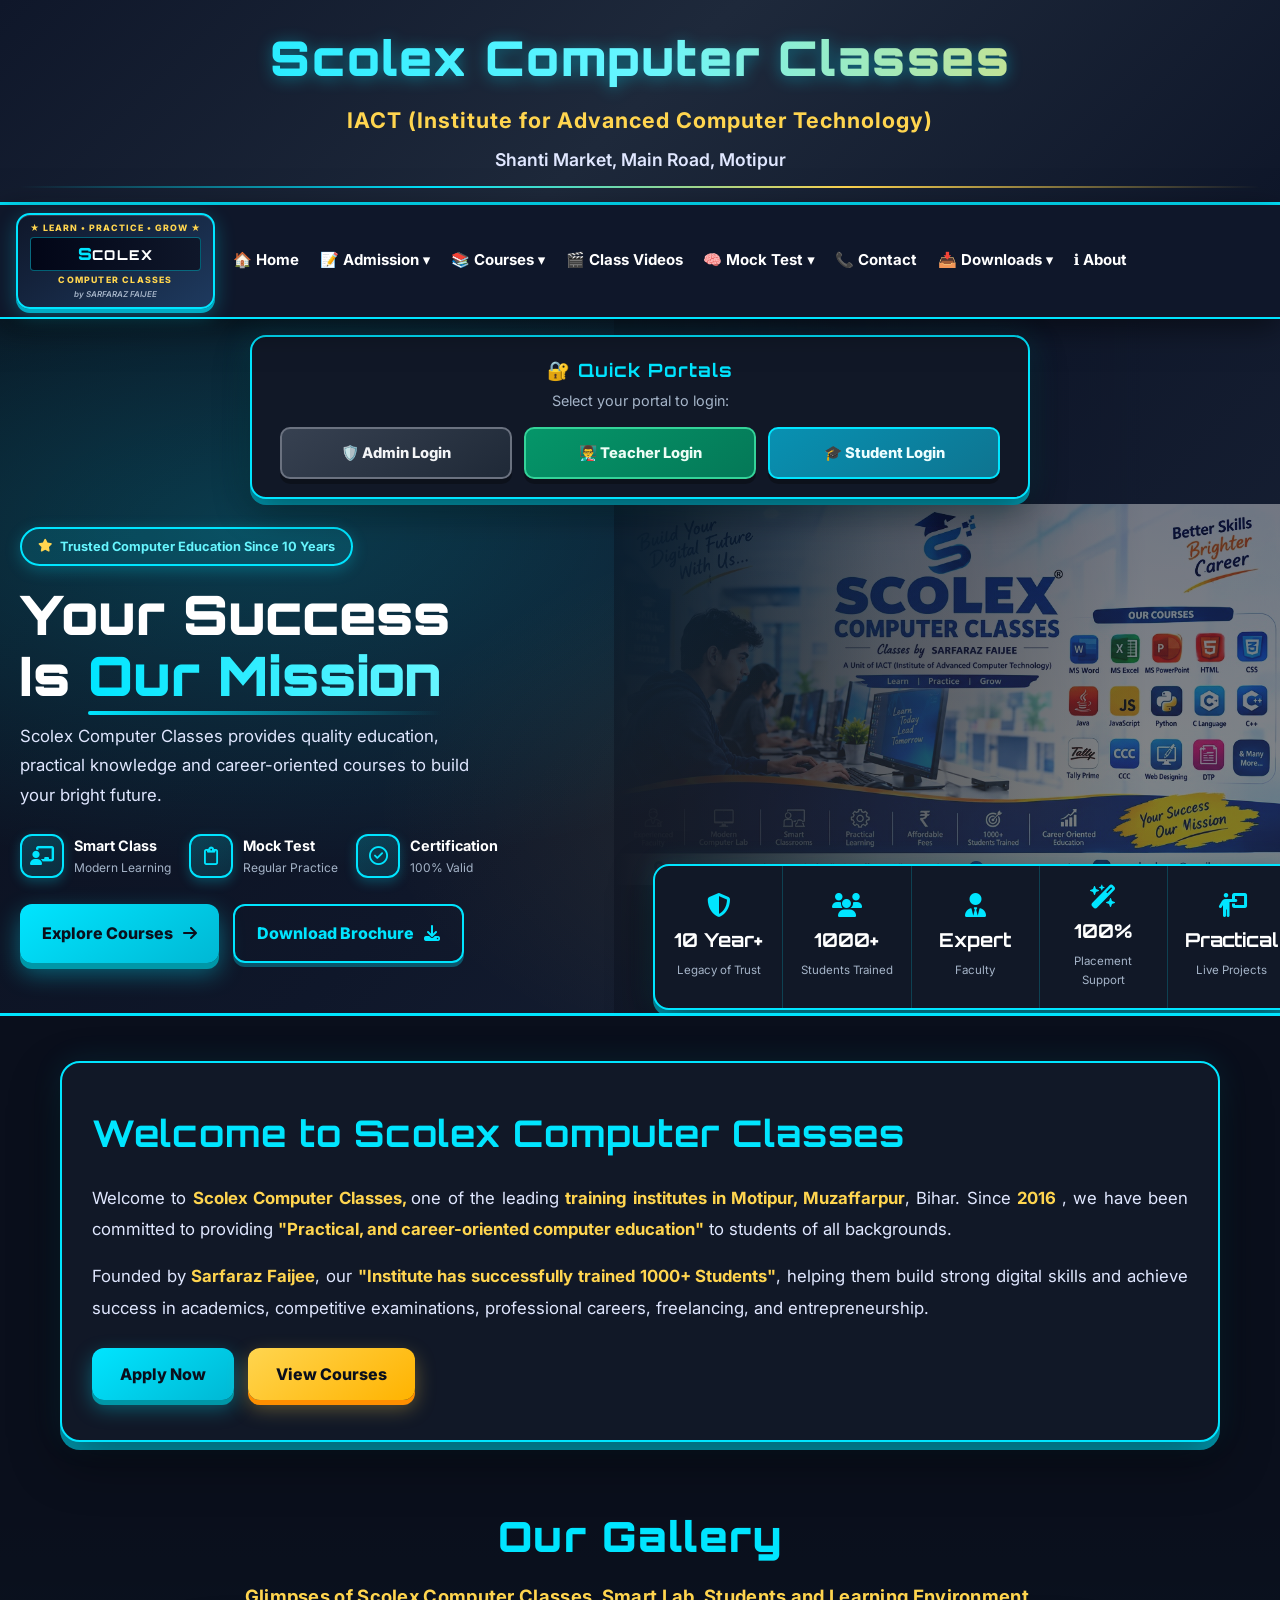
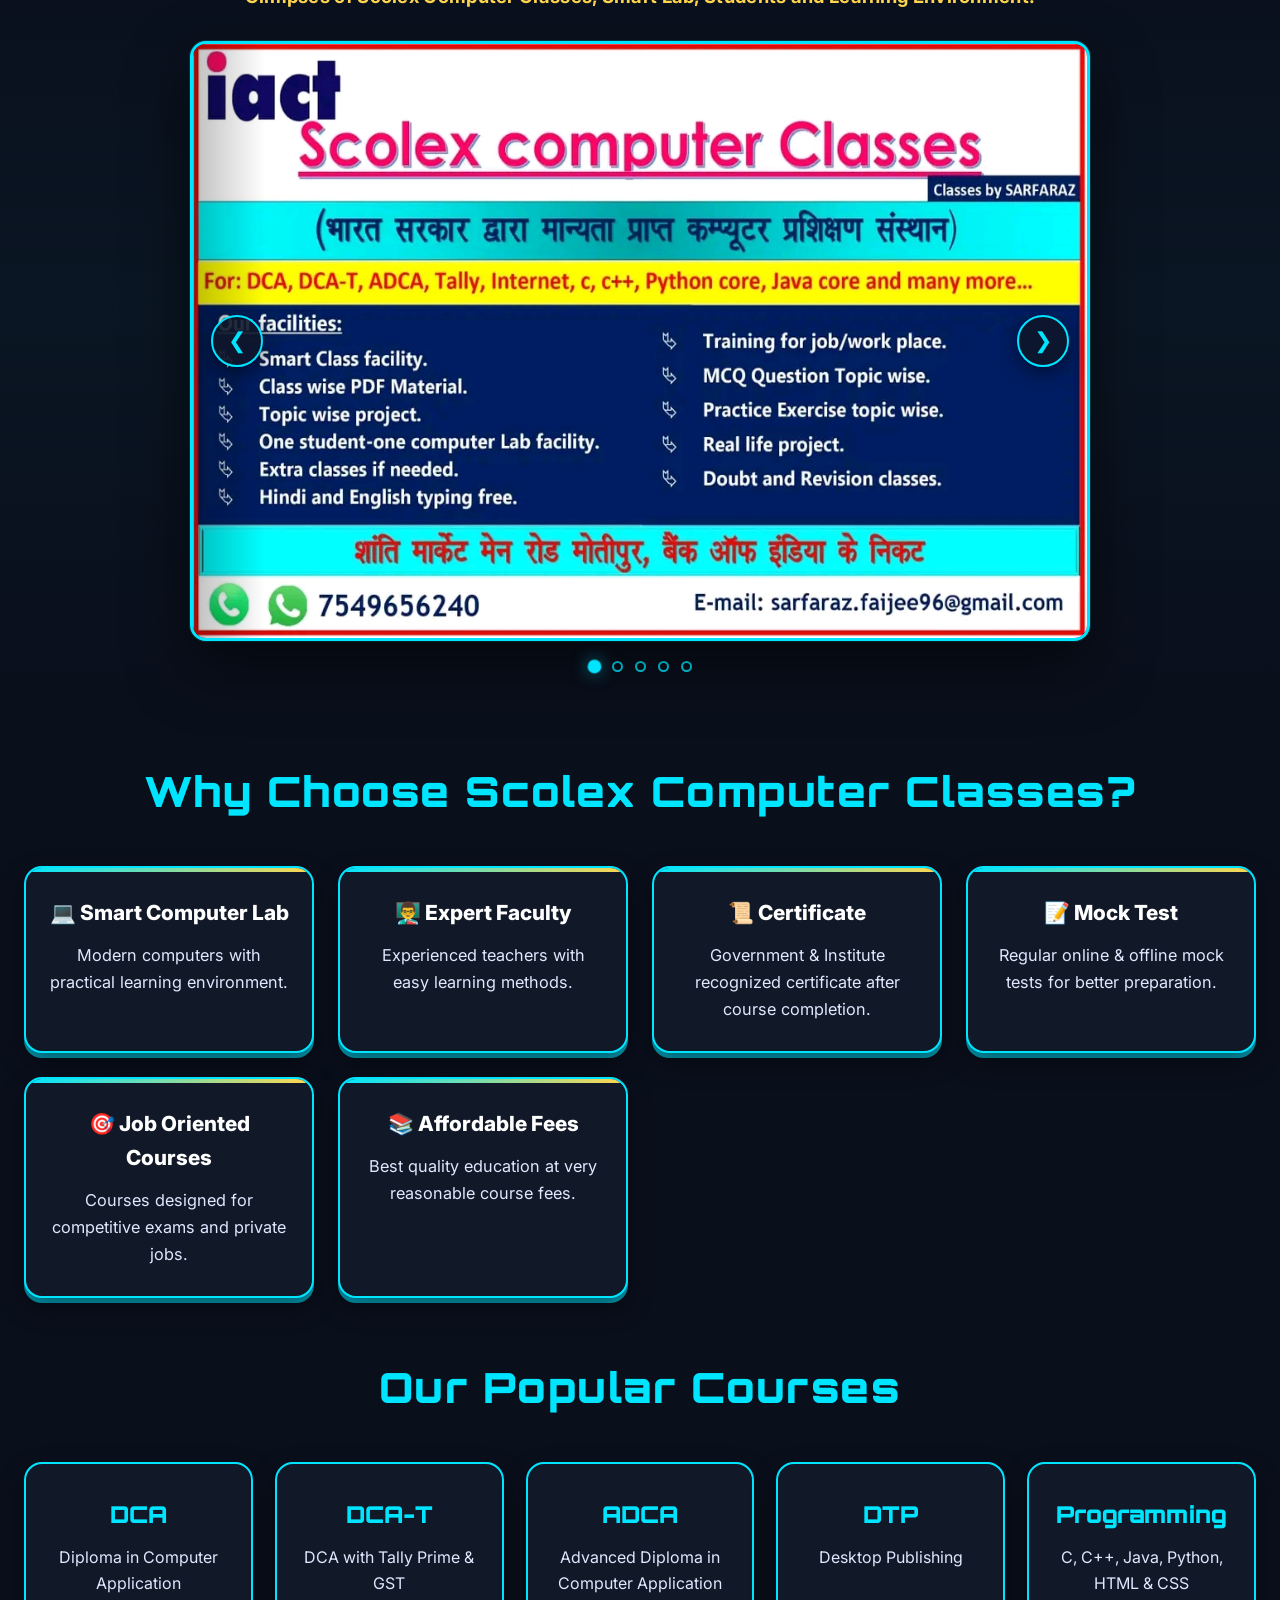
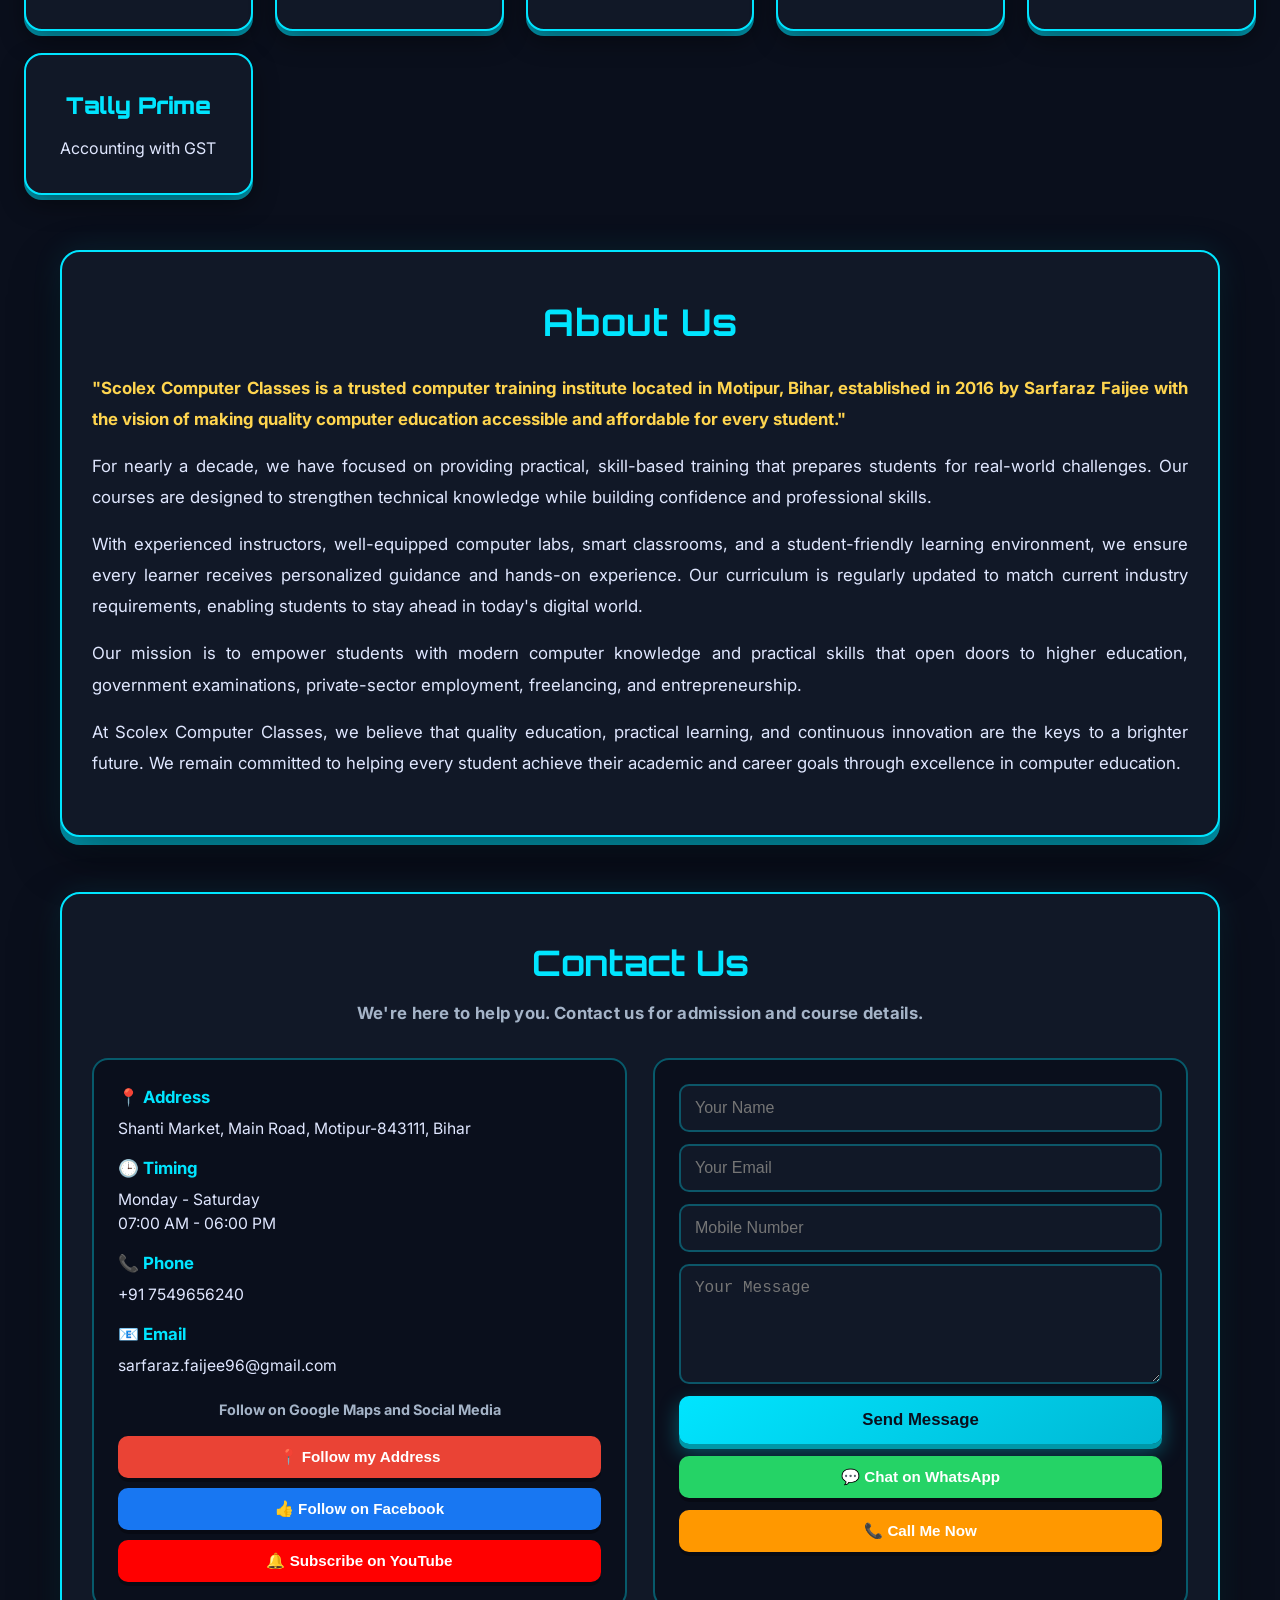
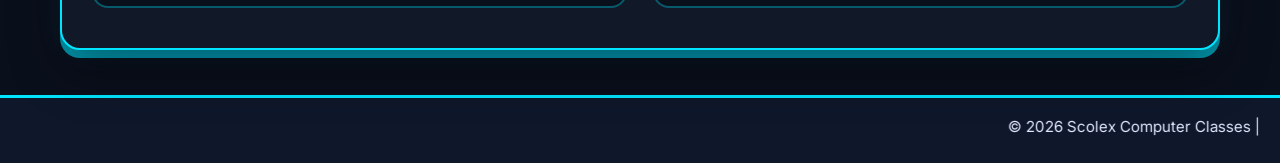
==== commit db06de36: "Update index.html" ====
--- a/index.html
+++ b/index.html
@@ -387,7 +387,7 @@
                     <img src="images/gallery/classroom.jpeg" alt="Classroom">
                 </div>
                 <div class="slide">
-                    <img src="images/gallery/lab.jpeg" alt="Lab">
+                    <img src="images/gallery/lab.jpg" alt="Lab">
                 </div>
                 <div class="slide">
                     <img src="images/gallery/lab2.jpeg" alt="Lab">
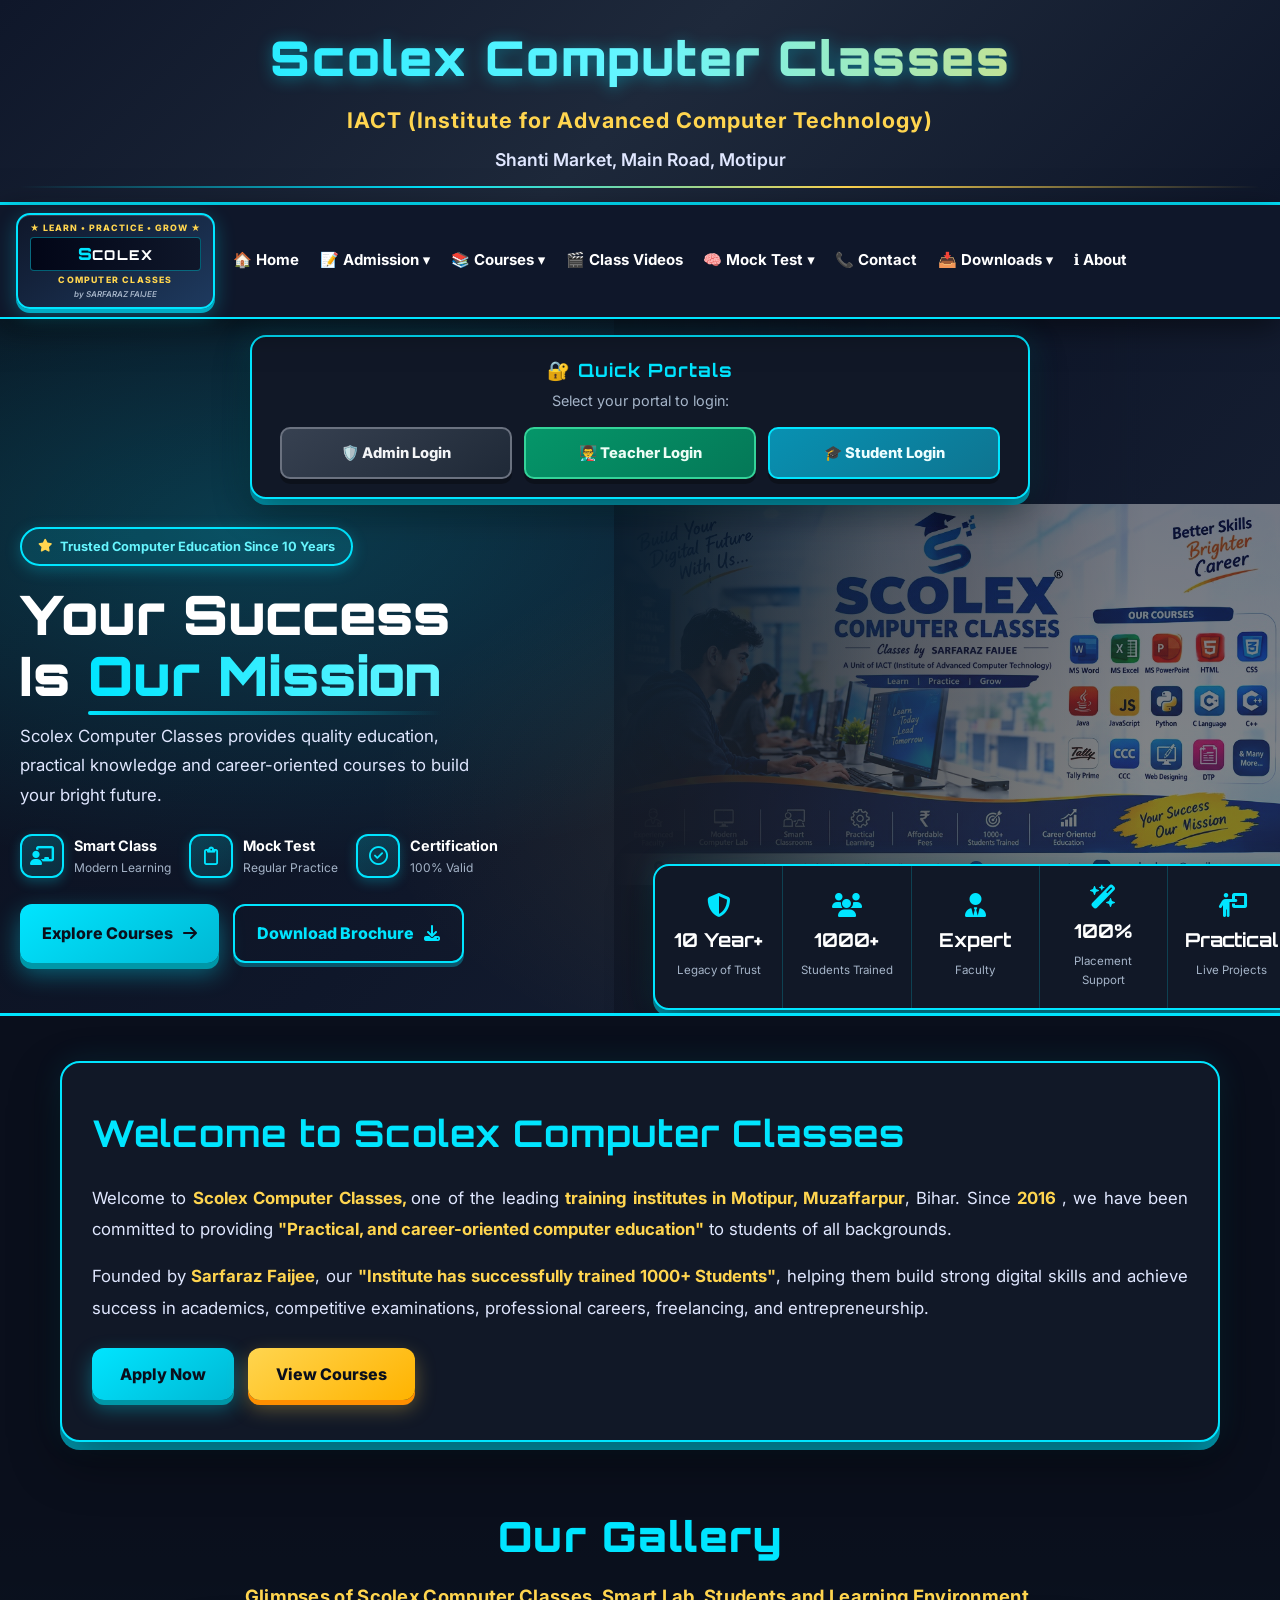
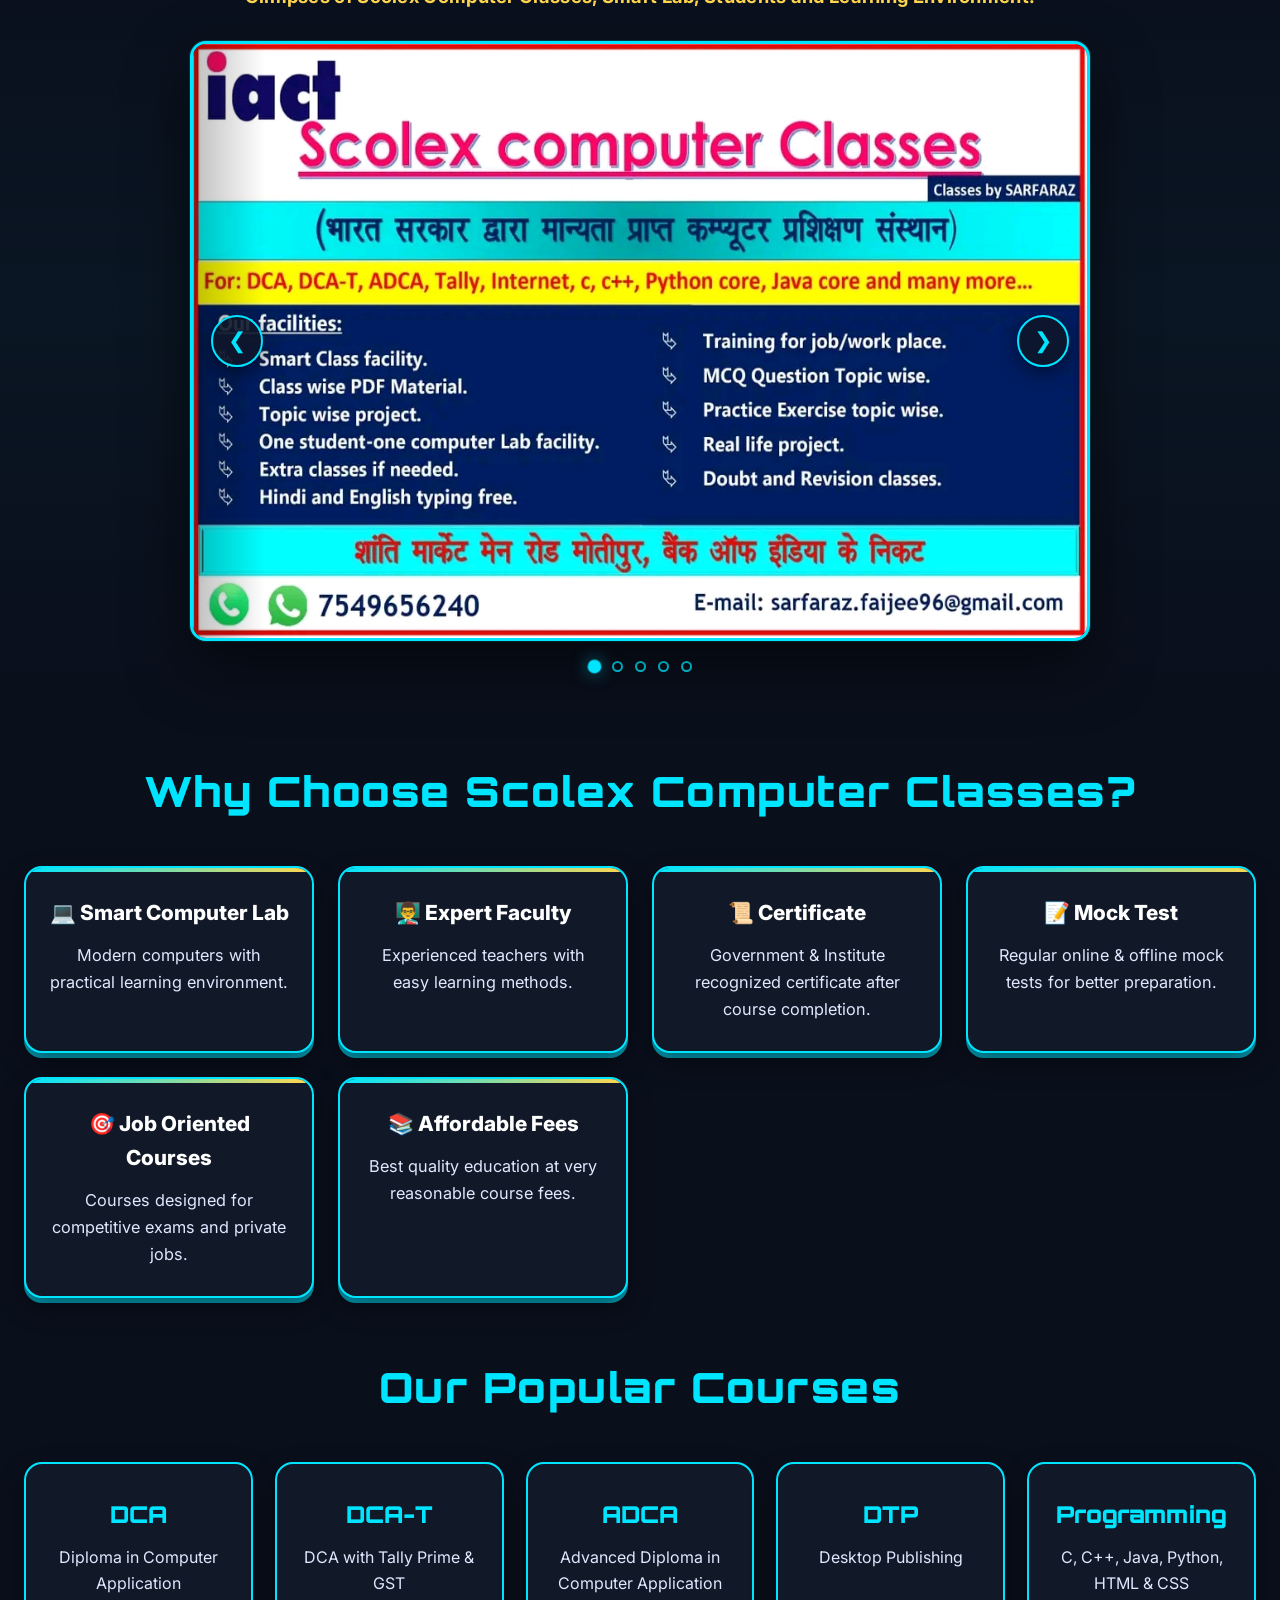
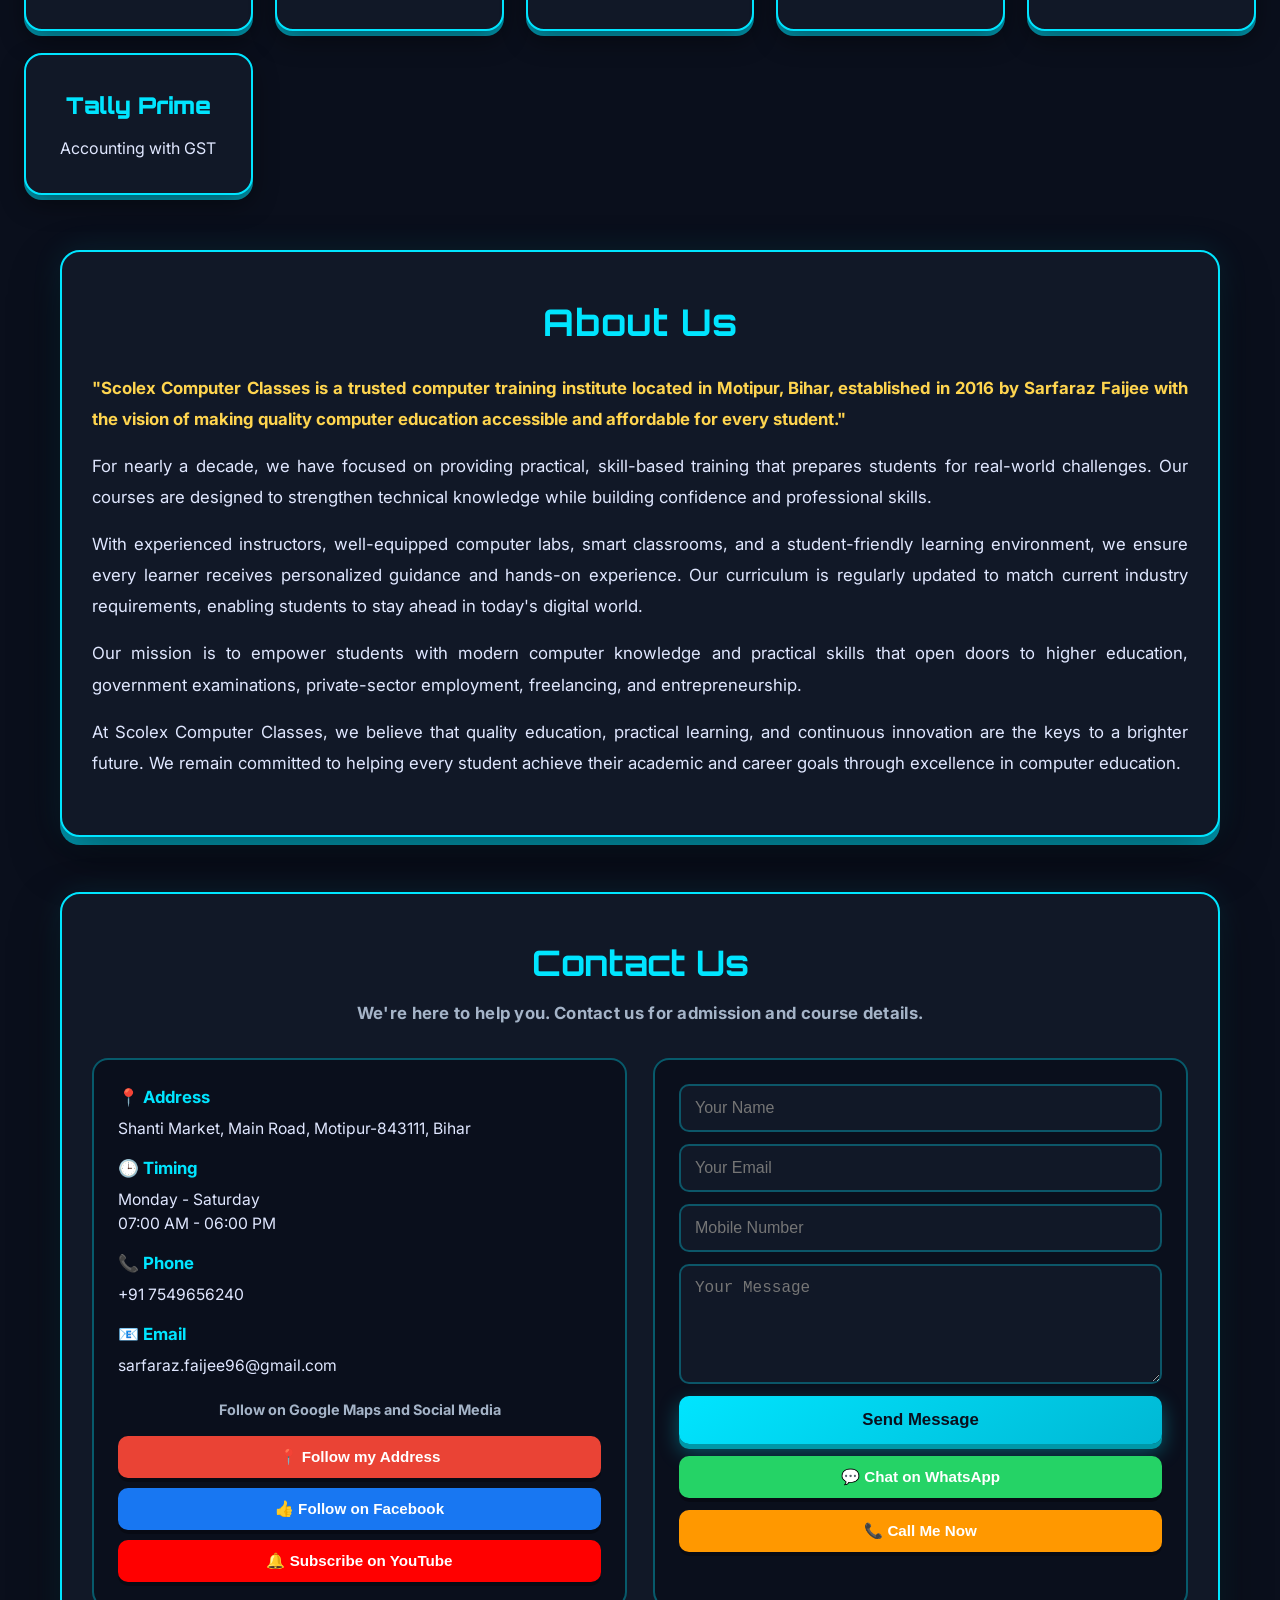
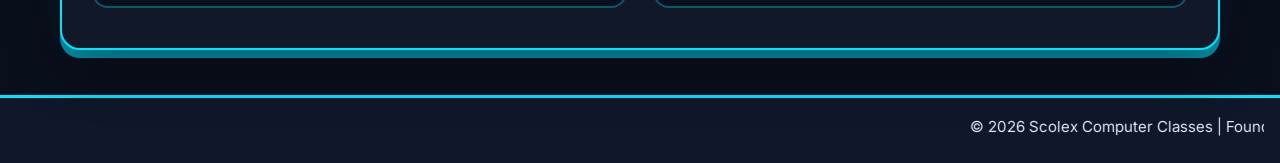
==== commit 2957af30: "Update index.html" ====
--- a/index.html
+++ b/index.html
@@ -83,6 +83,15 @@
       }
     }
     </script>
+        <!-- Site Name Structured Data for Google Search -->
+        <script type="application/ld+json">
+        {
+          "@context": "https://schema.org",
+          "@type": "WebSite",
+          "name": "Scolex Computer Classes",
+          "url": "https://github.io"
+        }
+    </script>
 </head>
 
 <body>
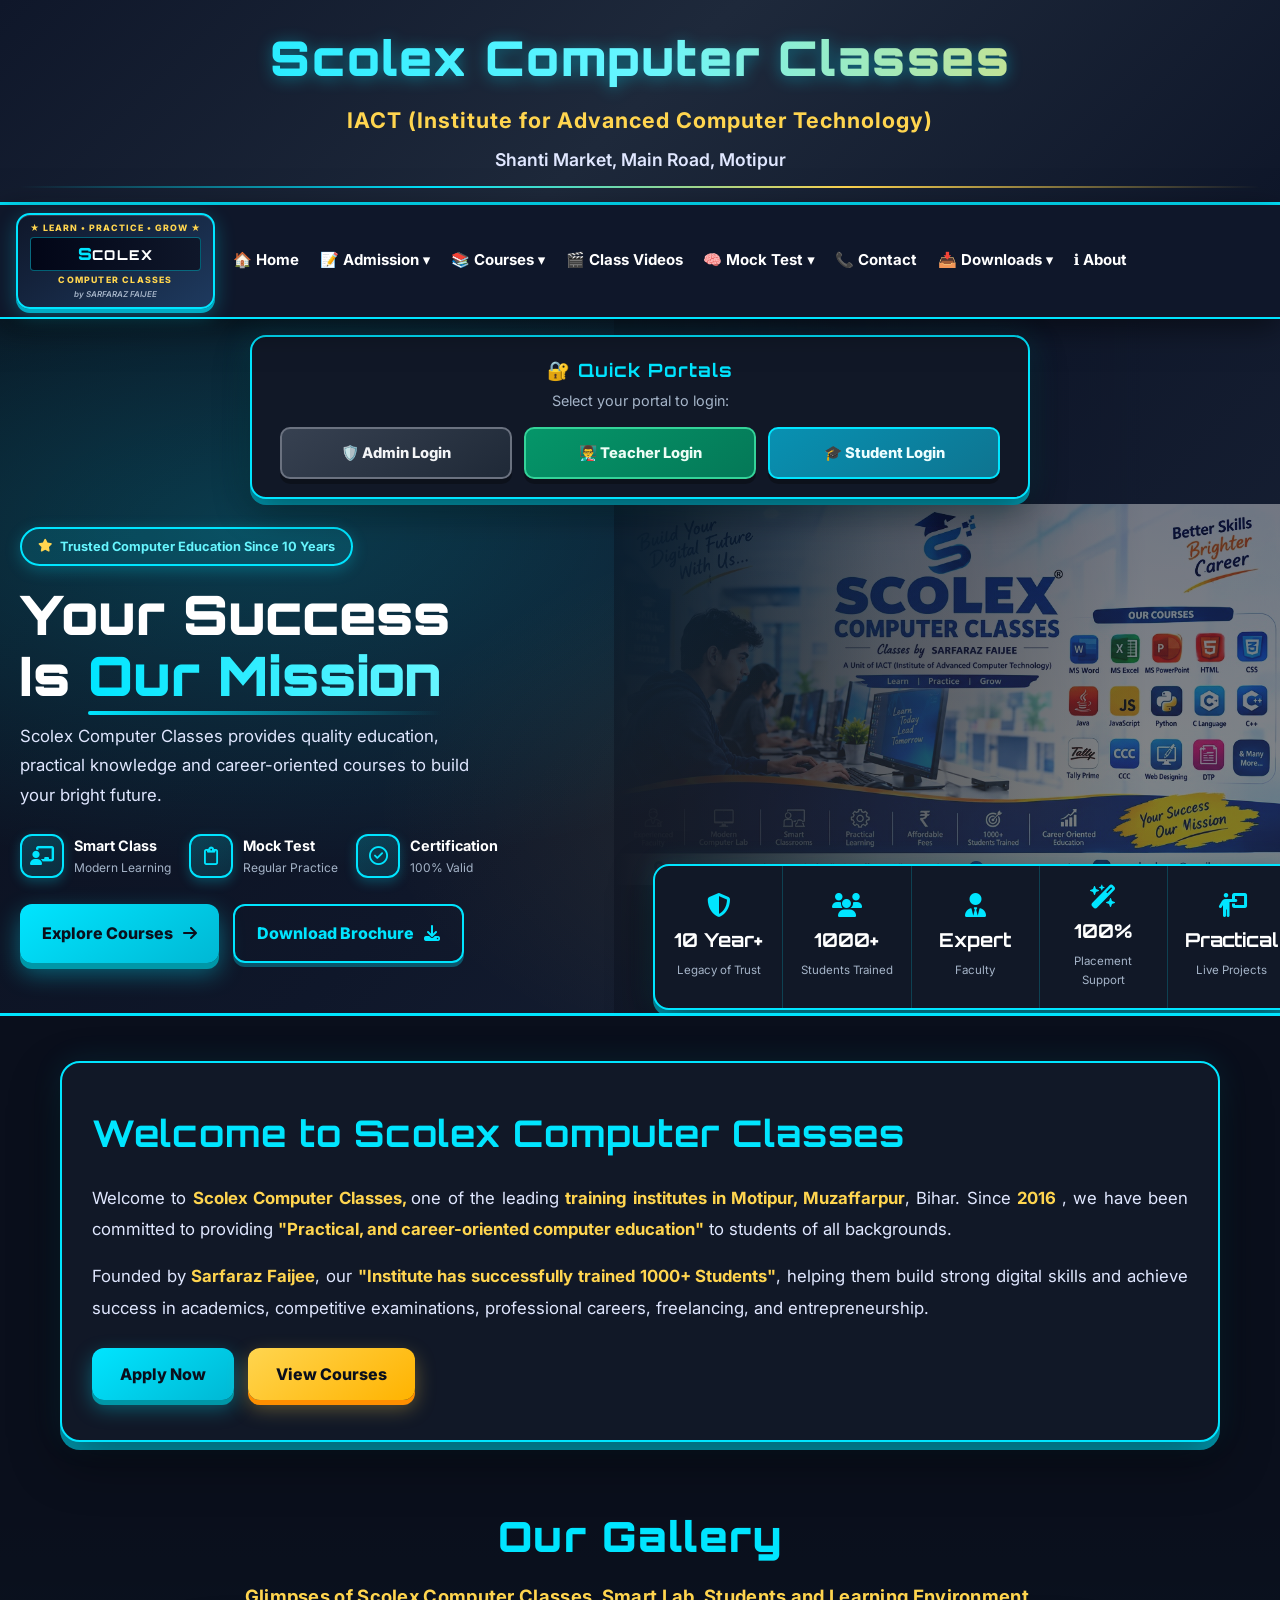
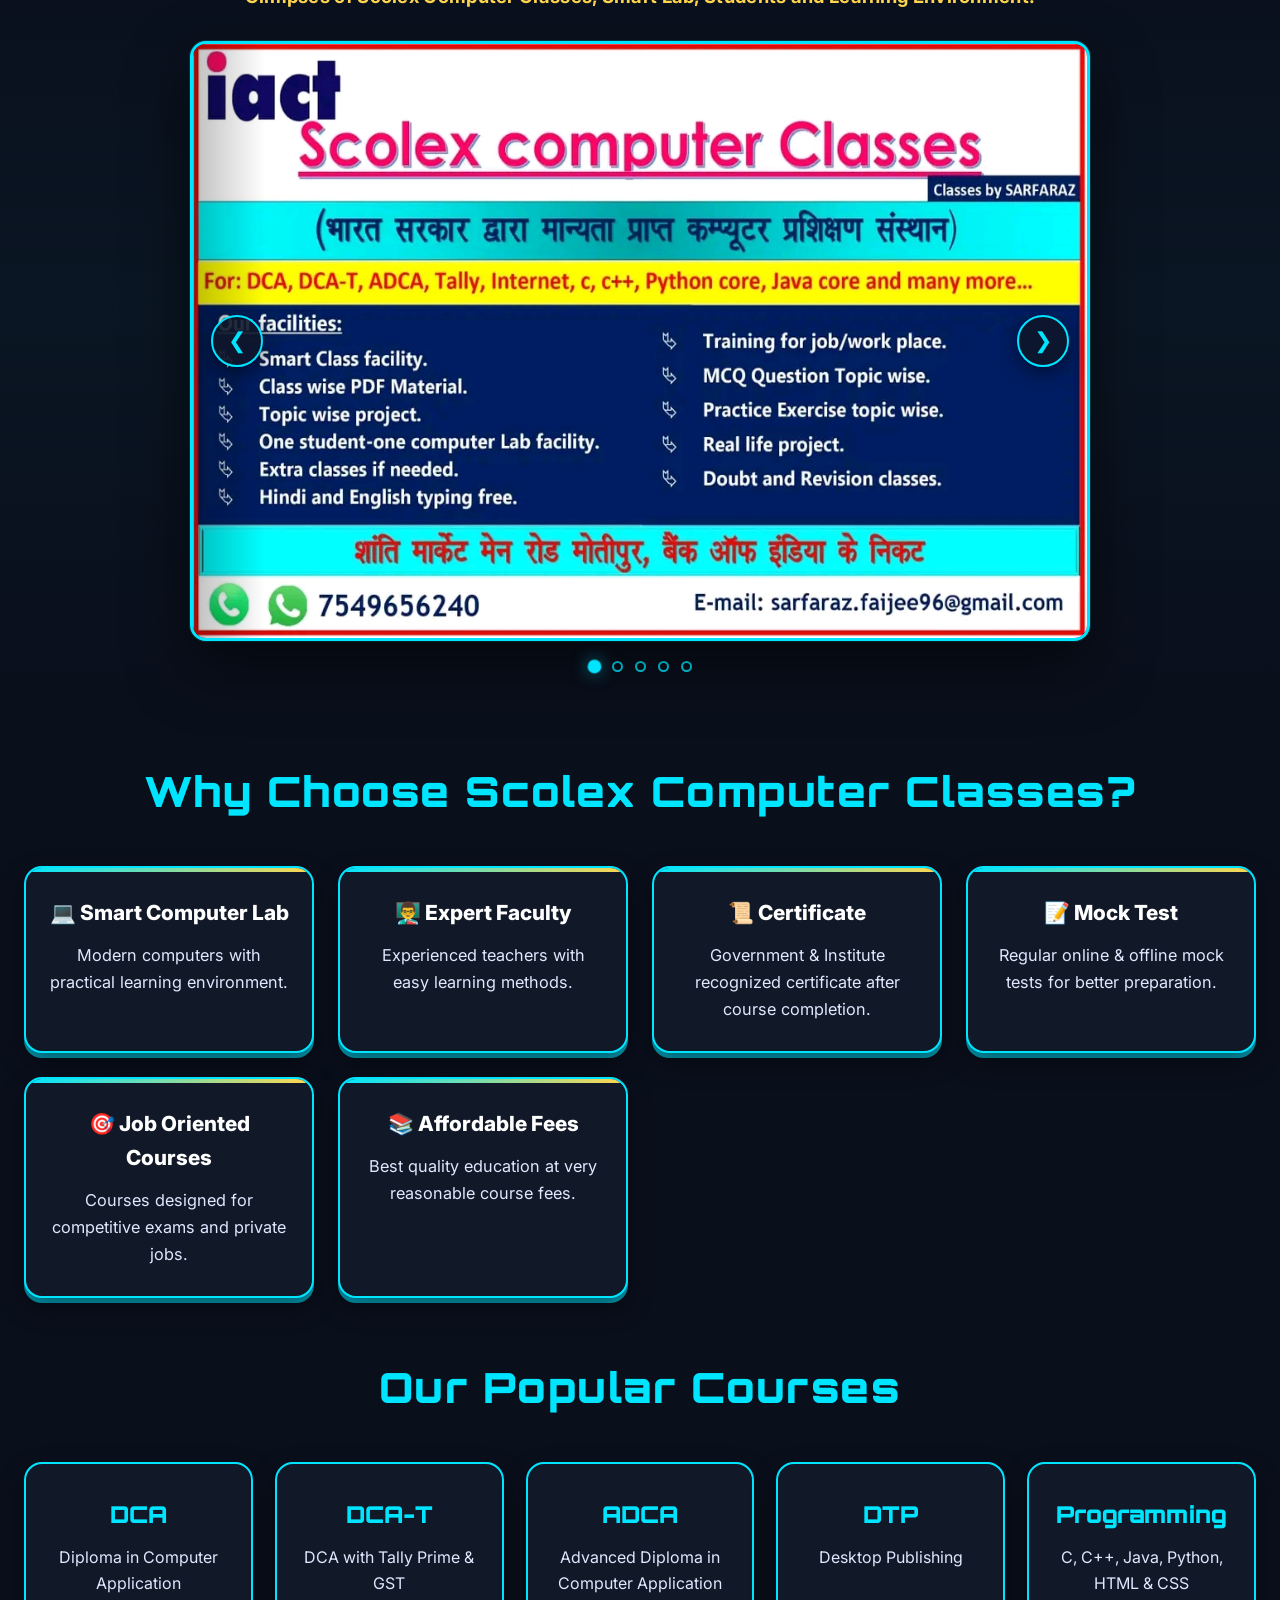
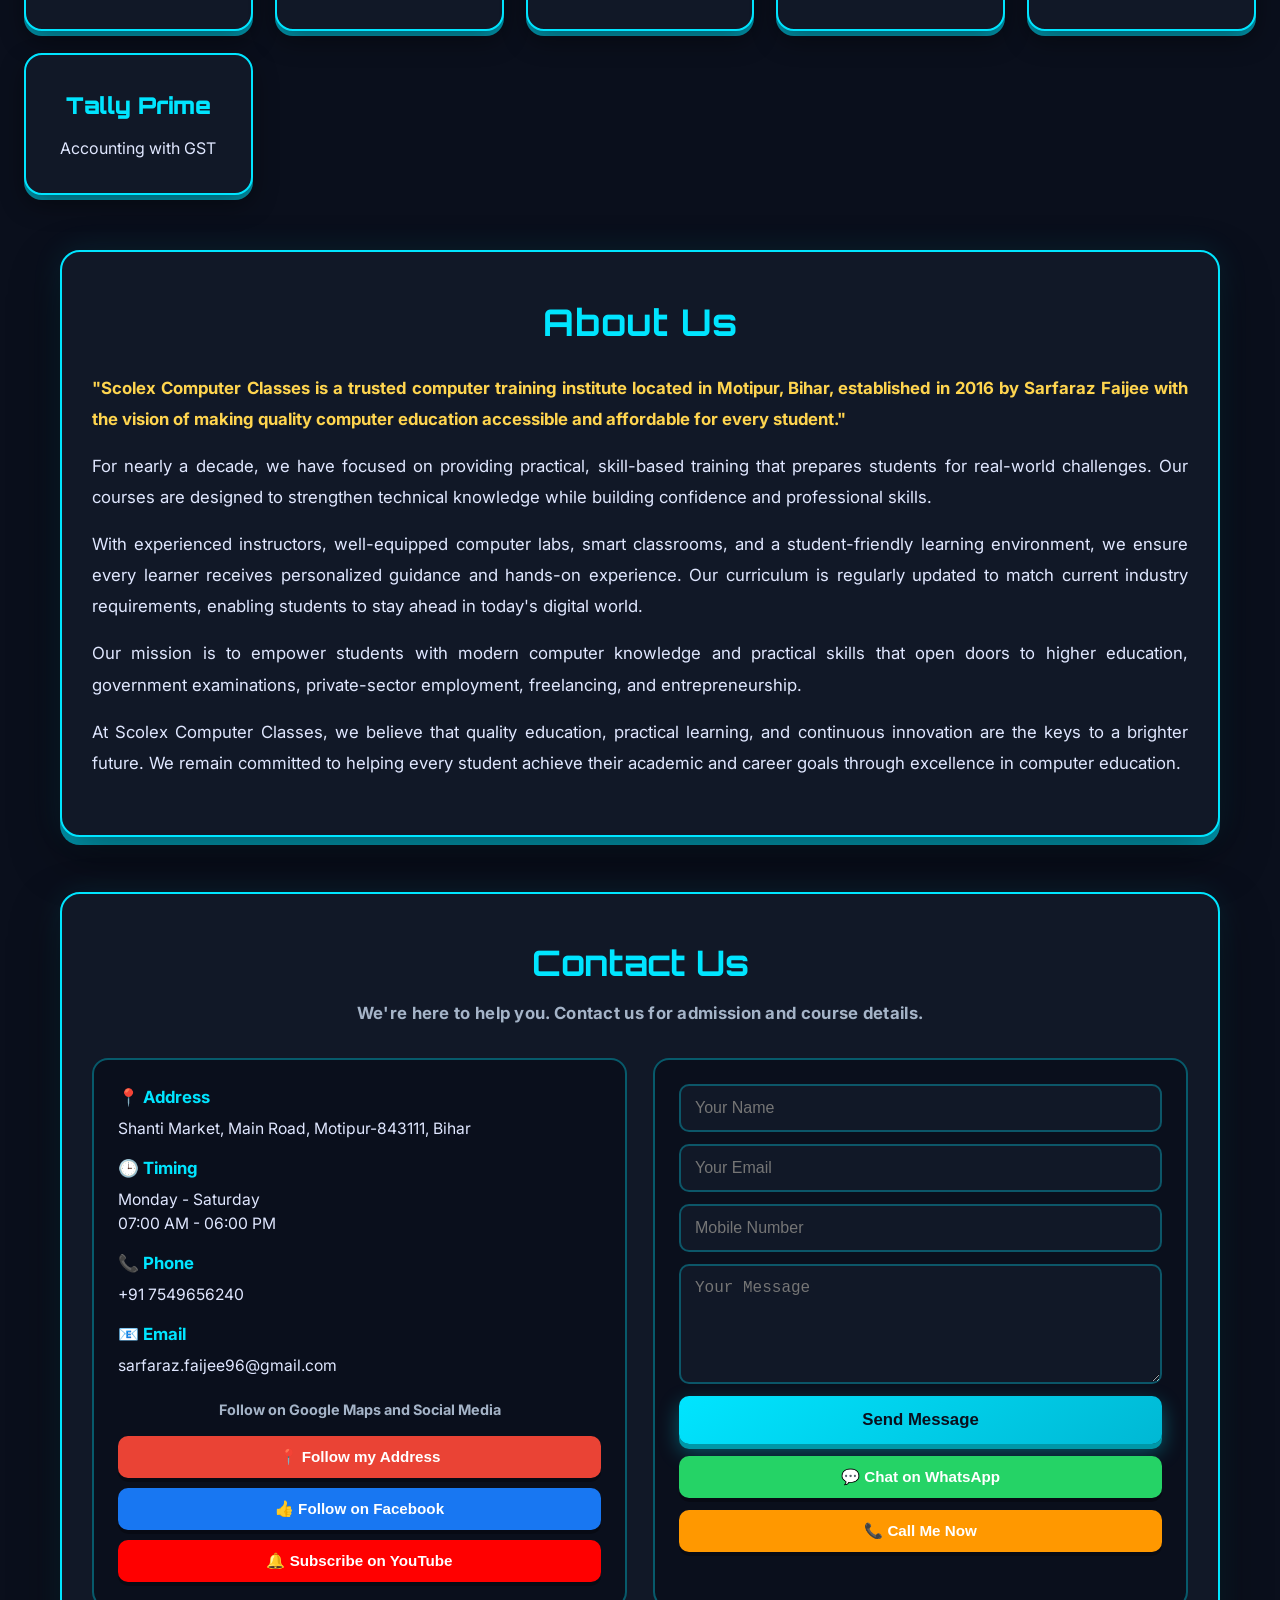
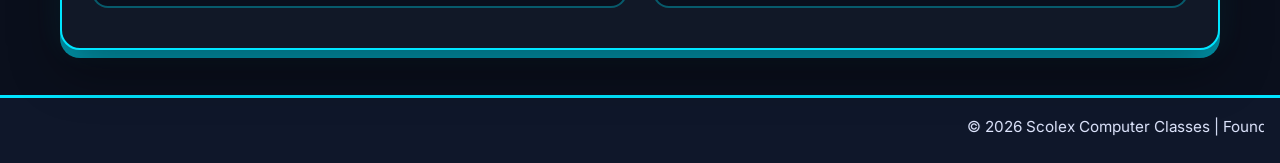
==== commit 50d31387: "Add files via upload" ====
--- a/index.html
+++ b/index.html
@@ -1,37 +1,52 @@
 <!DOCTYPE html>
-<html lang="en">
 <head>
     <meta charset="UTF-8">
     <meta name="viewport" content="width=device-width, initial-scale=1.0">
-    <title>Scolex Computer Classes</title>
-    
-    <!-- Canonical URL (Very Important for Google) -->
+    
+    <title>Scolex Computer Classes | Best Computer Training Institute in Motipur, Muzaffarpur</title>
+    
+    <!-- Canonical URL -->
     <link rel="canonical" href="https://scolexcomputer.github.io/">
-    
+    <meta name="application-name" content="Scolex Computer Classes">
+    <link rel="home" href="https://scolexcomputer.github.io/" title="Scolex Computer Classes">
     <meta name="description" content="Scolex Computer Classes by Sarfaraz Sir (Sarfaraz Faijee) provides DCA, ADCA, CCC, Tally Prime, Web Designing, Python Programming and other professional computer courses in Motipur, Muzaffarpur.">
     <meta name="keywords" content="best computer class in Motipur, Computer Classes by Sarfaraz, Sarfaraz Sir, SARFARAZ FAIJEE, Motipur Computer Class, Scolex Computer Classes">
+    
+    <!-- Open Graph / Social -->
     <meta property="og:title" content="Scolex Computer Classes">
+    <meta property="og:site_name" content="Scolex Computer Classes">
     <meta property="og:description" content="Professional Computer Training Institute in Motipur, Muzaffarpur">
     <meta property="og:url" content="https://scolexcomputer.github.io/">
+    <meta property="og:type" content="website">
+    <meta property="og:image" content="https://scolexcomputer.github.io/Icon.png">
+    
+    <!-- Twitter -->
+    <meta name="twitter:card" content="summary">
+    <meta name="twitter:title" content="Scolex Computer Classes">
+    <meta name="twitter:description" content="Professional Computer Training Institute in Motipur, Muzaffarpur">
     
     <link rel="icon" type="image/png" href="Icon.png" sizes="1044x1044">
     <link rel="apple-touch-icon" href="Icon.png">
     
-    <!-- Font Awesome for icons -->
+    <!-- Font Awesome -->
     <link rel="stylesheet" href="https://cdnjs.cloudflare.com/ajax/libs/font-awesome/6.5.1/css/all.min.css">
     
     <link rel="stylesheet" href="style.css">
 
-    <!-- Structured Data (JSON-LD) -->
+    <!-- ===== Structured Data (JSON-LD) ===== -->
+    
+    <!-- 1. Educational Organization -->
     <script type="application/ld+json">
     {
       "@context": "https://schema.org",
       "@type": "EducationalOrganization",
       "name": "Scolex Computer Classes",
+      "alternateName": "Scolex Computer Classes by Sarfaraz Faijee",
       "description": "Scolex Computer Classes provides DCA, ADCA, CCC, Tally Prime, Web Designing, Python Programming and other professional computer courses in Motipur, Muzaffarpur.",
       "url": "https://scolexcomputer.github.io/",
       "logo": "https://scolexcomputer.github.io/Icon.png",
-      "mobile": "+91-7549656240",
+      "image": "https://scolexcomputer.github.io/Icon.png",
+      "telephone": "+91-7549656240",
       "email": "sarfaraz.faijee96@gmail.com",
       "founder": {
         "@type": "Person",
@@ -45,55 +60,24 @@
         "postalCode": "843111",
         "addressCountry": "IN"
       },
-      "hasOfferCatalog": {
-        "@type": "OfferCatalog",
-        "name": "Computer Courses",
-        "itemListElement": [
-          {
-            "@type": "Course",
-            "name": "DCA",
-            "description": "Diploma in Computer Application"
-          },
-          {
-            "@type": "Course",
-            "name": "DCA-T",
-            "description": "DCA with Tally Prime & GST"
-          },
-          {
-            "@type": "Course",
-            "name": "ADCA",
-            "description": "Advanced Diploma in Computer Application"
-          },
-          {
-            "@type": "Course",
-            "name": "DTP",
-            "description": "Desktop Publishing"
-          },
-          {
-            "@type": "Course",
-            "name": "Programming Languages",
-            "description": "C, C++, Java, Python, HTML & CSS"
-          },
-          {
-            "@type": "Course",
-            "name": "Tally Prime",
-            "description": "Accounting with GST"
-          }
-        ]
-      }
+      "sameAs": [
+        "https://www.facebook.com/profile.php?id=100064938186902",
+        "https://youtube.com/@scomputerclasses"
+      ]
     }
     </script>
-        <!-- Site Name Structured Data for Google Search -->
-        <script type="application/ld+json">
-        {
-          "@context": "https://schema.org",
-          "@type": "WebSite",
-          "name": "Scolex Computer Classes",
-          "url": "https://github.io"
-        }
+
+    <!-- 2. Website Schema (This controls the site name in Google) -->
+    <script type="application/ld+json">
+    {
+      "@context": "https://schema.org",
+      "@type": "WebSite",
+      "name": "Scolex Computer Classes",
+      "alternateName": "Scolex Computer Classes by Sarfaraz Sir",
+      "url": "https://scolexcomputer.github.io/"
+    }
     </script>
 </head>
-
 <body>
 
     <!-- Header -->
